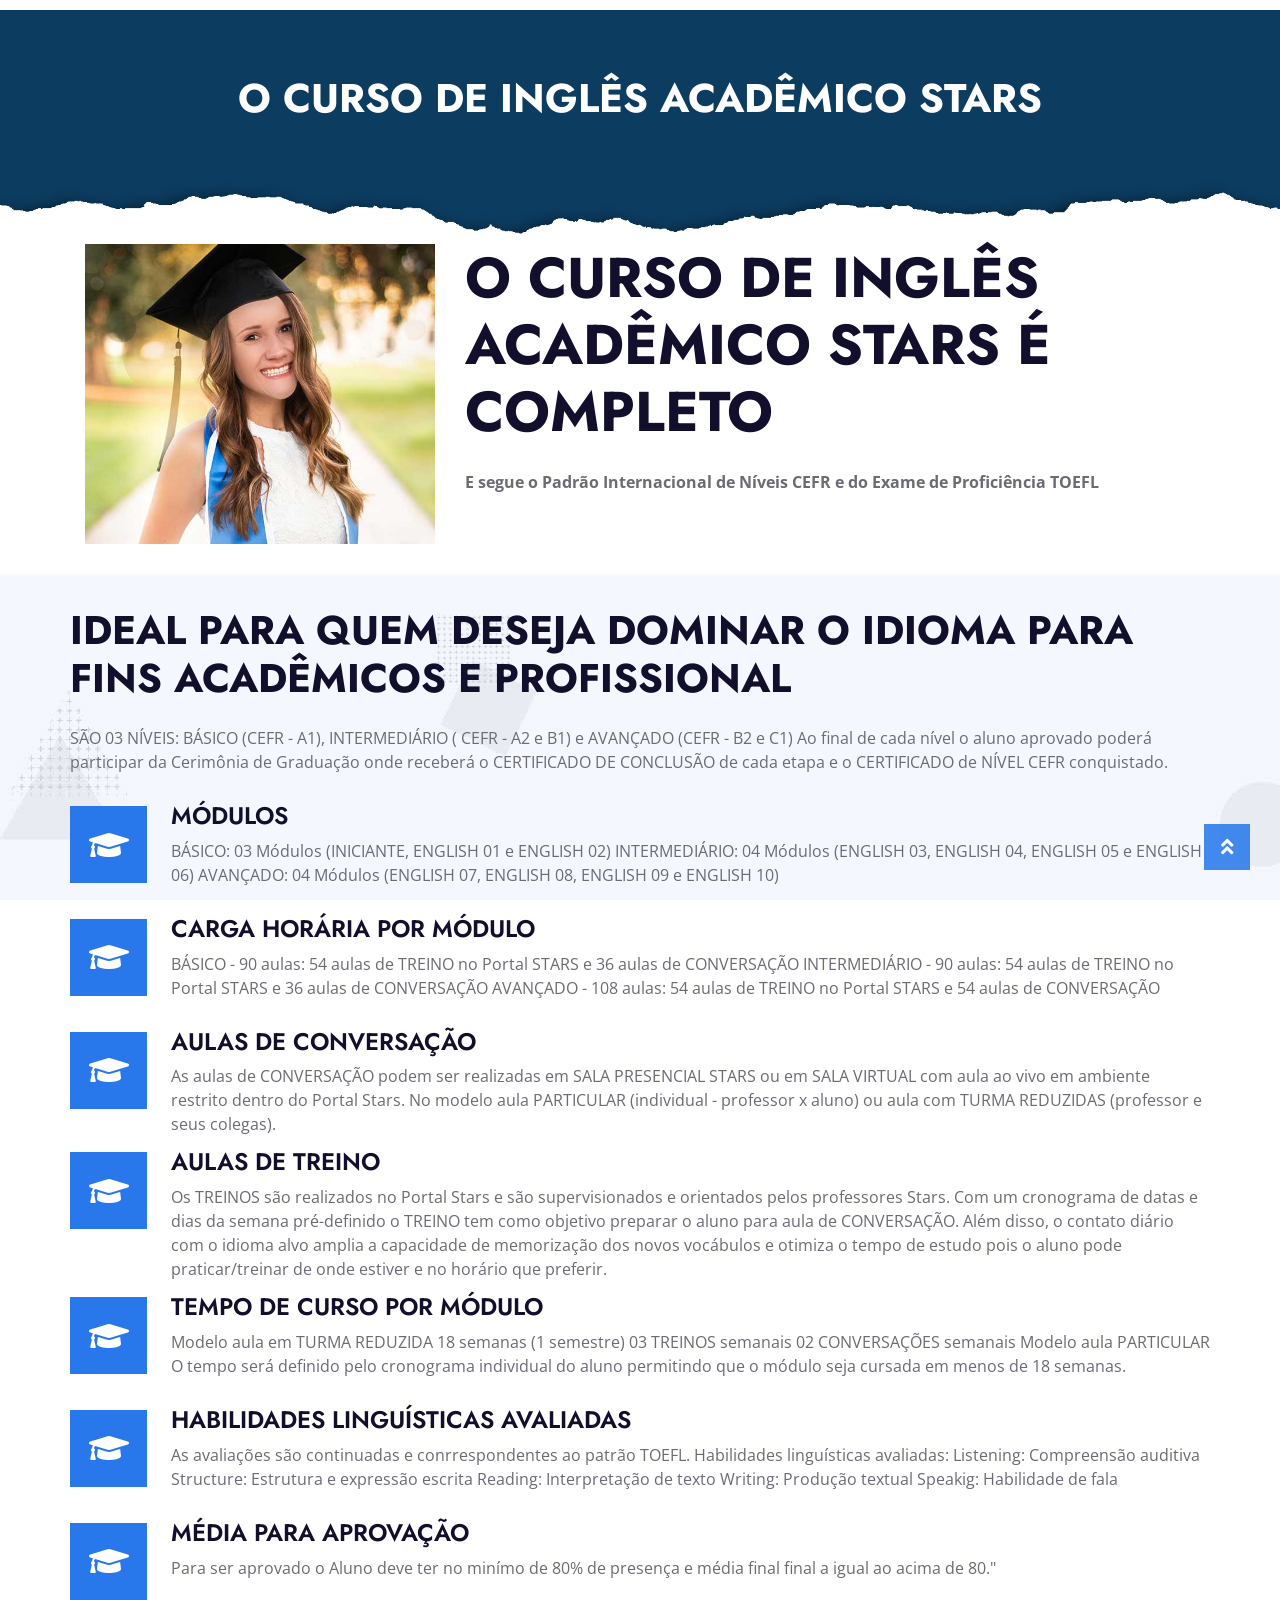
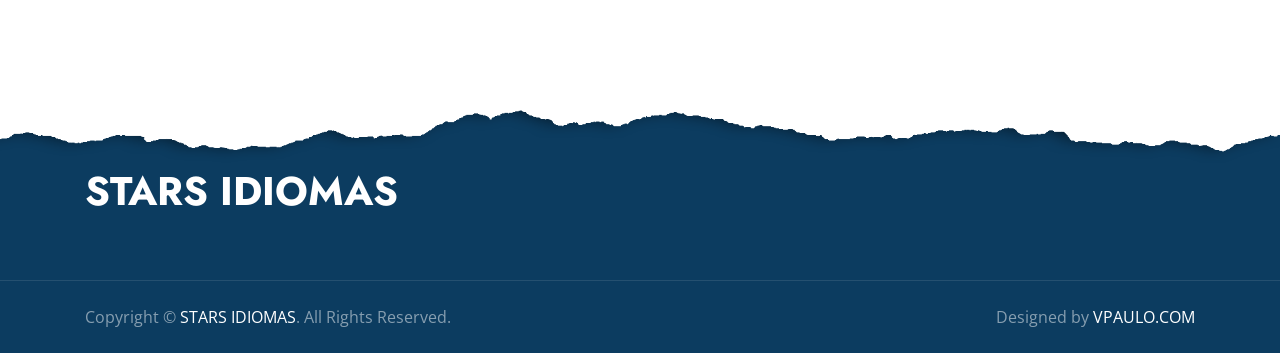
==== public/index.html @ a55a9609 "alteracao psta" ====
<!DOCTYPE html>
<html lang="en">

<head>
    <meta charset="utf-8">
    <title>STARS IDIOMAS</title>
    <meta content="width=device-width, initial-scale=1.0" name="viewport">
    <meta content="Free HTML Templates" name="keywords">
    <meta content="Free HTML Templates" name="description">

    <!-- Favicon -->
    <link href="img/favicon.ico" rel="icon">

    <!-- Google Web Fonts -->
    <link rel="preconnect" href="https://fonts.gstatic.com">
    <link href="https://fonts.googleapis.com/css2?family=Jost:wght@500;600;700&family=Open+Sans:wght@400;600&display=swap" rel="stylesheet"> 

    <!-- Font Awesome -->
    <link href="https://cdnjs.cloudflare.com/ajax/libs/font-awesome/5.10.0/css/all.min.css" rel="stylesheet">

    <!-- Libraries Stylesheet -->
    <link href="lib/owlcarousel/assets/owl.carousel.min.css" rel="stylesheet">

    <!-- Customized Bootstrap Stylesheet -->
    <link href="css/style.css" rel="stylesheet">
</head>

<body>
    <!-- Topbar Start -->
    <!-- <div class="container-fluid bg-dark">
        <div class="row py-2 px-lg-5">
            <div class="col-lg-6 text-center text-lg-left mb-2 mb-lg-0">
                <div class="d-inline-flex align-items-center text-white">
                    <small><i class="fa fa-phone-alt mr-2"></i>+012 345 6789</small>
                    <small class="px-3">|</small>
                    <small><i class="fa fa-envelope mr-2"></i>info@example.com</small>
                </div>
            </div>
            <div class="col-lg-6 text-center text-lg-right">
                <div class="d-inline-flex align-items-center">
                    <a class="text-white px-2" href="">
                        <i class="fab fa-facebook-f"></i>
                    </a>
                    <a class="text-white px-2" href="">
                        <i class="fab fa-twitter"></i>
                    </a>
                    <a class="text-white px-2" href="">
                        <i class="fab fa-linkedin-in"></i>
                    </a>
                    <a class="text-white px-2" href="">
                        <i class="fab fa-instagram"></i>
                    </a>
                    <a class="text-white pl-2" href="">
                        <i class="fab fa-youtube"></i>
                    </a>
                </div>
            </div>
        </div>
    </div> -->
    <!-- Topbar End -->


    <!-- Navbar Start -->
    <div class="container-fluid p-0">
        <nav class="navbar navbar-expand-lg bg-white navbar-light py-3 py-lg-0 px-lg-5">
            <a href="index.html" class="navbar-brand ml-lg-3">
                <!-- <h1 class="m-0 text-uppercase text-primary"><i class="fa fa-book-reader mr-3"></i>O CURSO DE INGLÊS ACADÊMICO STARS</h1> -->
            </a>
            <button type="button" class="navbar-toggler" data-toggle="collapse" data-target="#navbarCollapse">
                <span class="navbar-toggler-icon"></span>
            </button>
            <div class="collapse navbar-collapse justify-content-between px-lg-3" id="navbarCollapse">
                <div class="navbar-nav mx-auto py-0">
                    <!-- <a href="index.html" class="nav-item nav-link active">Home</a> -->
                    <!-- <a href="about.html" class="nav-item nav-link">About</a>
                    <a href="course.html" class="nav-item nav-link">Courses</a>
                    <div class="nav-item dropdown">
                        <a href="#" class="nav-link dropdown-toggle" data-toggle="dropdown">Pages</a>
                        <div class="dropdown-menu m-0">
                            <a href="detail.html" class="dropdown-item">Course Detail</a>
                            <a href="feature.html" class="dropdown-item">Our Features</a>
                            <a href="team.html" class="dropdown-item">Instructors</a>
                            <a href="testimonial.html" class="dropdown-item">Testimonial</a>
                        </div>
                    </div>
                    <a href="contact.html" class="nav-item nav-link">Contact</a>
                </div>
                <a href="" class="btn btn-primary py-2 px-4 d-none d-lg-block">Join Us</a>
            </div> -->
        </nav>
    </div>
    <!-- Navbar End -->


    <!-- Header Start -->
    <div class="jumbotron jumbotron-fluid position-relative overlay-bottom" style="margin-bottom: 10px;">
        <div class="container text-center my-9 py-9">
            <!-- <h1 class="text-white mt-4 mb-4">Learn From Home</h1> -->
            <h1 class="text-white display-5 mb-5">O CURSO DE INGLÊS ACADÊMICO STARS</h1>
            <div class="mx-auto mb-5" style="width: 100%; max-width: 600px;">
                <!-- <div class="input-group">
                    <div class="input-group-prepend">
                        <button class="btn btn-outline-light bg-white text-body px-4 dropdown-toggle" type="button" data-toggle="dropdown"
                            aria-haspopup="true" aria-expanded="false">Courses</button>
                        <div class="dropdown-menu">
                            <a class="dropdown-item" href="#">Courses 1</a>
                            <a class="dropdown-item" href="#">Courses 2</a>
                            <a class="dropdown-item" href="#">Courses 3</a>
                        </div>
                    </div>
                    <input type="text" class="form-control border-light" style="padding: 30px 25px;" placeholder="Keyword">
                    <div class="input-group-append">
                        <button class="btn btn-secondary px-4 px-lg-5">Search</button>
                    </div>
                </div> -->
            </div>
        </div>
    </div>
    <!-- Header End -->


    <!-- About Start -->
    <div class="container-fluid py-0">
        <div class="container py-0">
            <div class="row">
                <div class="col-lg-4 mb-4 mb-lg-0" style="min-height: 300px;">
                    <div class="position-relative h-100">
                        <img class="position-absolute w-100 h-100" src="img/about.jpg" style="object-fit: cover;">
                    </div>
                </div>
                <div class="col-lg-7">
                    <div class="section-title position-relative mb-4">
                        <!-- <h6 class="d-inline-block position-relative text-secondary text-uppercase pb-2">About Us</h6> -->
                        <h2 class="display-4">O CURSO DE INGLÊS ACADÊMICO STARS É COMPLETO</h2>
                    </div>
                    <p><b>E segue o Padrão Internacional de Níveis CEFR e do Exame de Proficiência TOEFL</b></p>
                    <div class="row pt-3 mx-0">
                        <!-- <div class="col-3 px-0">
                            <div class="bg-success text-center p-4">
                                <h1 class="text-white" data-toggle="counter-up">123</h1>
                                <h6 class="text-uppercase text-white">Available<span class="d-block">Subjects</span></h6>
                            </div>
                        </div>
                        <div class="col-3 px-0">
                            <div class="bg-primary text-center p-4">
                                <h1 class="text-white" data-toggle="counter-up">1234</h1>
                                <h6 class="text-uppercase text-white">Online<span class="d-block">Courses</span></h6>
                            </div>
                        </div>
                        <div class="col-3 px-0">
                            <div class="bg-secondary text-center p-4">
                                <h1 class="text-white" data-toggle="counter-up">123</h1>
                                <h6 class="text-uppercase text-white">Skilled<span class="d-block">Instructors</span></h6>
                            </div>
                        </div>
                        <div class="col-3 px-0">
                            <div class="bg-warning text-center p-4">
                                <h1 class="text-white" data-toggle="counter-up">1234</h1>
                                <h6 class="text-uppercase text-white">Happy<span class="d-block">Students</span></h6>
                            </div>
                        </div> -->
                    </div>
                </div>
            </div>
        </div>
    </div>
    <!-- About End -->


    <!-- Feature Start -->
    <div class="container-fluid bg-image" style="margin: 30px 0;">
        <div class="container">
            <div class="row">
                <div class="col-lg-15 my-3 pt-3 pb-lg-5">
                    <div class="section-title position-relative mb-4">
                        <!-- <h6 class="d-inline-block position-relative text-secondary text-uppercase pb-2">Why Choose Us?</h6> -->
                        <h1 class="display-5">IDEAL PARA QUEM DESEJA DOMINAR O IDIOMA PARA FINS ACADÊMICOS E PROFISSIONAL </h1>
                    </div>
                    <p class="mb-4 pb-2">SÃO 03 NÍVEIS: BÁSICO (CEFR - A1), INTERMEDIÁRIO ( CEFR - A2 e B1) e AVANÇADO (CEFR - B2 e C1)
                        Ao final de cada nível o aluno aprovado poderá participar da Cerimônia de Graduação onde receberá o CERTIFICADO DE CONCLUSÃO de cada etapa e o CERTIFICADO de NÍVEL  CEFR conquistado.</p>
                    <div class="d-flex mb-3">
                        <div class="btn-icon bg-primary mr-4">
                            <i class="fa fa-2x fa-graduation-cap text-white"></i>
                        </div>
                        <div class="mt-n1">
                            <h4>MÓDULOS</h4>
                            <p>BÁSICO: 03 Módulos (INICIANTE, ENGLISH 01 e ENGLISH 02)
                            INTERMEDIÁRIO: 04 Módulos (ENGLISH 03, ENGLISH 04, ENGLISH 05 e ENGLISH 06)
                            AVANÇADO: 04 Módulos (ENGLISH 07, ENGLISH 08, ENGLISH 09 e ENGLISH 10)</p>
                                
                        </div>
                    </div>
                    <div class="d-flex mb-3">
                        <div class="btn-icon bg-primary mr-4">
                            <i class="fa fa-2x fa-graduation-cap text-white"></i>
                        </div>
                        <div class="mt-n1">
                            <h4>CARGA HORÁRIA POR MÓDULO</h4>
                            <p>BÁSICO - 90 aulas: 54  aulas de TREINO no Portal  STARS e 36 aulas de CONVERSAÇÃO
                                INTERMEDIÁRIO - 90 aulas: 54  aulas de TREINO no Portal  STARS e 36 aulas de CONVERSAÇÃO
                                AVANÇADO - 108 aulas:  54  aulas de TREINO no Portal  STARS e 54 aulas de CONVERSAÇÃO
                                 </p>
                        </div>
                    </div>
                    <div class="d-flex mb-3">
                        <div class="btn-icon bg-primary mr-4">
                            <i class="fa fa-2x fa-graduation-cap text-white"></i>
                        </div>
                        <div class="mt-n1">
                            <h4>AULAS DE CONVERSAÇÃO</h4>
                            <p class="m-0">
                                As aulas de CONVERSAÇÃO podem ser realizadas em SALA PRESENCIAL STARS  ou em SALA VIRTUAL com aula ao vivo em ambiente restrito dentro do Portal Stars.  
                                No modelo aula PARTICULAR (individual - professor x aluno) ou aula com TURMA REDUZIDAS (professor e seus colegas).
                            </p>
                        </div>
                    </div>
                    
                    <!-- outra div -->
                    <div class="d-flex mb-3">
                        <div class="btn-icon bg-primary mr-4">
                            <i class="fa fa-2x fa-graduation-cap text-white"></i>
                        </div>
                        <div class="mt-n1">
                            <h4>AULAS DE TREINO</h4>
                            <p class="m-0">Os TREINOS são realizados no Portal Stars e são supervisionados e orientados pelos professores Stars.
                                Com um cronograma de datas e dias da semana pré-definido o TREINO tem como objetivo preparar o aluno para aula de CONVERSAÇÃO. 
                                Além disso, o contato diário com o idioma alvo amplia a capacidade de memorização dos novos vocábulos e otimiza o tempo de estudo pois 
                                o aluno pode praticar/treinar de onde estiver e no horário que preferir.
                                </p>
                        </div>
                    </div>
                    
                    <div class="d-flex mb-3">
                        <div class="btn-icon bg-primary mr-4">
                            <i class="fa fa-2x fa-graduation-cap text-white"></i>
                        </div>
                        <div class="mt-n1">
                            <h4>TEMPO DE CURSO POR MÓDULO</h4>
                            <p>
                                Modelo aula em TURMA REDUZIDA
                                18 semanas (1 semestre)
                                03 TREINOS semanais
                                02  CONVERSAÇÕES semanais
                          
                                Modelo aula PARTICULAR  
                                O tempo será definido pelo cronograma individual do aluno permitindo que o módulo seja cursada em menos de 18 semanas.
                      
                            </p>
                                
                        </div>
                    </div>
                    <div class="d-flex mb-3">
                        <div class="btn-icon bg-primary mr-4">
                            <i class="fa fa-2x fa-graduation-cap text-white"></i>
                        </div>
                        <div class="mt-n1">
                            <h4>HABILIDADES LINGUÍSTICAS AVALIADAS</h4>
                            <p>
                                As avaliações são continuadas e conrrespondentes ao patrão TOEFL.
                                Habilidades linguísticas avaliadas:
                                Listening: Compreensão auditiva
                                Structure: Estrutura e expressão escrita
                                Reading: Interpretação de texto
                                Writing:  Produção textual
                                Speakig: Habilidade de fala
                            </p>
                        </div>
                    </div>

                    <div class="d-flex mb-3">
                        <div class="btn-icon bg-primary mr-4">
                            <i class="fa fa-2x fa-graduation-cap text-white"></i>
                        </div>
                        <div class="mt-n1">
                            <h4>MÉDIA PARA APROVAÇÃO</h4>
                            <p>
                                Para ser aprovado o Aluno deve ter no minímo de 80% de presença e média final final a igual ao acima de 80."
                             
                            </p>
                        </div>
                    </div>
                    
                    <!-- outra div fim  -->

                </div>
                <!-- <div class="col-lg-5" style="min-height: 50px;">
                    <div class="position-relative h-100">
                         <img class="position-absolute w-100 h-100" src="img/feature.jpg" style="object-fit: cover;"> 
                    </div>
                </div> -->
            </div>
        </div>
    </div>
    <!-- Feature Start -->


    <!-- Courses Start -->
    <!-- <div class="container-fluid px-0 py-5">
        <div class="row mx-0 justify-content-center pt-5">
            <div class="col-lg-6">
                <div class="section-title text-center position-relative mb-4">
                    <h6 class="d-inline-block position-relative text-secondary text-uppercase pb-2">Our Courses</h6>
                    <h1 class="display-4">Checkout New Releases Of Our Courses</h1>
                </div>
            </div>
        </div>
        <div class="owl-carousel courses-carousel">
            <div class="courses-item position-relative">
                <img class="img-fluid" src="img/courses-1.jpg" alt="">
                <div class="courses-text">
                    <h4 class="text-center text-white px-3">Web design & development courses for beginners</h4>
                    <div class="border-top w-100 mt-3">
                        <div class="d-flex justify-content-between p-4">
                            <span class="text-white"><i class="fa fa-user mr-2"></i>Jhon Doe</span>
                            <span class="text-white"><i class="fa fa-star mr-2"></i>4.5 <small>(250)</small></span>
                        </div>
                    </div>
                    <div class="w-100 bg-white text-center p-4" >
                        <a class="btn btn-primary" href="detail.html">Course Detail</a>
                    </div>
                </div>
            </div>
            <div class="courses-item position-relative">
                <img class="img-fluid" src="img/courses-2.jpg" alt="">
                <div class="courses-text">
                    <h4 class="text-center text-white px-3">Web design & development courses for beginners</h4>
                    <div class="border-top w-100 mt-3">
                        <div class="d-flex justify-content-between p-4">
                            <span class="text-white"><i class="fa fa-user mr-2"></i>Jhon Doe</span>
                            <span class="text-white"><i class="fa fa-star mr-2"></i>4.5 <small>(250)</small></span>
                        </div>
                    </div>
                    <div class="w-100 bg-white text-center p-4" >
                        <a class="btn btn-primary" href="detail.html">Course Detail</a>
                    </div>
                </div>
            </div>
            <div class="courses-item position-relative">
                <img class="img-fluid" src="img/courses-3.jpg" alt="">
                <div class="courses-text">
                    <h4 class="text-center text-white px-3">Web design & development courses for beginners</h4>
                    <div class="border-top w-100 mt-3">
                        <div class="d-flex justify-content-between p-4">
                            <span class="text-white"><i class="fa fa-user mr-2"></i>Jhon Doe</span>
                            <span class="text-white"><i class="fa fa-star mr-2"></i>4.5 <small>(250)</small></span>
                        </div>
                    </div>
                    <div class="w-100 bg-white text-center p-4" >
                        <a class="btn btn-primary" href="detail.html">Course Detail</a>
                    </div>
                </div>
            </div>
            <div class="courses-item position-relative">
                <img class="img-fluid" src="img/courses-4.jpg" alt="">
                <div class="courses-text">
                    <h4 class="text-center text-white px-3">Web design & development courses for beginners</h4>
                    <div class="border-top w-100 mt-3">
                        <div class="d-flex justify-content-between p-4">
                            <span class="text-white"><i class="fa fa-user mr-2"></i>Jhon Doe</span>
                            <span class="text-white"><i class="fa fa-star mr-2"></i>4.5 <small>(250)</small></span>
                        </div>
                    </div>
                    <div class="w-100 bg-white text-center p-4" >
                        <a class="btn btn-primary" href="detail.html">Course Detail</a>
                    </div>
                </div>
            </div>
            <div class="courses-item position-relative">
                <img class="img-fluid" src="img/courses-5.jpg" alt="">
                <div class="courses-text">
                    <h4 class="text-center text-white px-3">Web design & development courses for beginners</h4>
                    <div class="border-top w-100 mt-3">
                        <div class="d-flex justify-content-between p-4">
                            <span class="text-white"><i class="fa fa-user mr-2"></i>Jhon Doe</span>
                            <span class="text-white"><i class="fa fa-star mr-2"></i>4.5 <small>(250)</small></span>
                        </div>
                    </div>
                    <div class="w-100 bg-white text-center p-4" >
                        <a class="btn btn-primary" href="detail.html">Course Detail</a>
                    </div>
                </div>
            </div>
            <div class="courses-item position-relative">
                <img class="img-fluid" src="img/courses-6.jpg" alt="">
                <div class="courses-text">
                    <h4 class="text-center text-white px-3">Web design & development courses for beginners</h4>
                    <div class="border-top w-100 mt-3">
                        <div class="d-flex justify-content-between p-4">
                            <span class="text-white"><i class="fa fa-user mr-2"></i>Jhon Doe</span>
                            <span class="text-white"><i class="fa fa-star mr-2"></i>4.5 <small>(250)</small></span>
                        </div>
                    </div>
                    <div class="w-100 bg-white text-center p-4" >
                        <a class="btn btn-primary" href="detail.html">Course Detail</a>
                    </div>
                </div>
            </div>
        </div>
        <div class="row justify-content-center bg-image mx-0 mb-5">
            <div class="col-lg-6 py-5">
                <div class="bg-white p-5 my-5">
                    <h1 class="text-center mb-4">30% Off For New Students</h1>
                    <form>
                        <div class="form-row">
                            <div class="col-sm-6">
                                <div class="form-group">
                                    <input type="text" class="form-control bg-light border-0" placeholder="Your Name" style="padding: 30px 20px;">
                                </div>
                            </div>
                            <div class="col-sm-6">
                                <div class="form-group">
                                    <input type="email" class="form-control bg-light border-0" placeholder="Your Email" style="padding: 30px 20px;">
                                </div>
                            </div>
                        </div>
                        <div class="form-row">
                            <div class="col-sm-6">
                                <div class="form-group">
                                    <select class="custom-select bg-light border-0 px-3" style="height: 60px;">
                                        <option selected>Select A courses</option>
                                        <option value="1">courses 1</option>
                                        <option value="2">courses 1</option>
                                        <option value="3">courses 1</option>
                                    </select>
                                </div>
                            </div>
                            <div class="col-sm-6">
                                <button class="btn btn-primary btn-block" type="submit" style="height: 60px;">Sign Up Now</button>
                            </div>
                        </div>
                    </form>
                </div>
            </div>
        </div>
    </div> -->
    <!-- Courses End -->


    <!-- Team Start -->
    <!-- <div class="container-fluid py-5">
        <div class="container py-5">
            <div class="section-title text-center position-relative mb-5">
                <h6 class="d-inline-block position-relative text-secondary text-uppercase pb-2">Instructors</h6>
                <h1 class="display-4">Meet Our Instructors</h1>
            </div>
            <div class="owl-carousel team-carousel position-relative" style="padding: 0 30px;">
                <div class="team-item">
                    <img class="img-fluid w-100" src="img/team-1.jpg" alt="">
                    <div class="bg-light text-center p-4">
                        <h5 class="mb-3">Instructor Name</h5>
                        <p class="mb-2">Web Design & Development</p>
                        <div class="d-flex justify-content-center">
                            <a class="mx-1 p-1" href="#"><i class="fab fa-twitter"></i></a>
                            <a class="mx-1 p-1" href="#"><i class="fab fa-facebook-f"></i></a>
                            <a class="mx-1 p-1" href="#"><i class="fab fa-linkedin-in"></i></a>
                            <a class="mx-1 p-1" href="#"><i class="fab fa-instagram"></i></a>
                            <a class="mx-1 p-1" href="#"><i class="fab fa-youtube"></i></a>
                        </div>
                    </div>
                </div>
                <div class="team-item">
                    <img class="img-fluid w-100" src="img/team-2.jpg" alt="">
                    <div class="bg-light text-center p-4">
                        <h5 class="mb-3">Instructor Name</h5>
                        <p class="mb-2">Web Design & Development</p>
                        <div class="d-flex justify-content-center">
                            <a class="mx-1 p-1" href="#"><i class="fab fa-twitter"></i></a>
                            <a class="mx-1 p-1" href="#"><i class="fab fa-facebook-f"></i></a>
                            <a class="mx-1 p-1" href="#"><i class="fab fa-linkedin-in"></i></a>
                            <a class="mx-1 p-1" href="#"><i class="fab fa-instagram"></i></a>
                            <a class="mx-1 p-1" href="#"><i class="fab fa-youtube"></i></a>
                        </div>
                    </div>
                </div>
                <div class="team-item">
                    <img class="img-fluid w-100" src="img/team-3.jpg" alt="">
                    <div class="bg-light text-center p-4">
                        <h5 class="mb-3">Instructor Name</h5>
                        <p class="mb-2">Web Design & Development</p>
                        <div class="d-flex justify-content-center">
                            <a class="mx-1 p-1" href="#"><i class="fab fa-twitter"></i></a>
                            <a class="mx-1 p-1" href="#"><i class="fab fa-facebook-f"></i></a>
                            <a class="mx-1 p-1" href="#"><i class="fab fa-linkedin-in"></i></a>
                            <a class="mx-1 p-1" href="#"><i class="fab fa-instagram"></i></a>
                            <a class="mx-1 p-1" href="#"><i class="fab fa-youtube"></i></a>
                        </div>
                    </div>
                </div>
                <div class="team-item">
                    <img class="img-fluid w-100" src="img/team-4.jpg" alt="">
                    <div class="bg-light text-center p-4">
                        <h5 class="mb-3">Instructor Name</h5>
                        <p class="mb-2">Web Design & Development</p>
                        <div class="d-flex justify-content-center">
                            <a class="mx-1 p-1" href="#"><i class="fab fa-twitter"></i></a>
                            <a class="mx-1 p-1" href="#"><i class="fab fa-facebook-f"></i></a>
                            <a class="mx-1 p-1" href="#"><i class="fab fa-linkedin-in"></i></a>
                            <a class="mx-1 p-1" href="#"><i class="fab fa-instagram"></i></a>
                            <a class="mx-1 p-1" href="#"><i class="fab fa-youtube"></i></a>
                        </div>
                    </div>
                </div>
            </div>
        </div>
    </div> -->
    <!-- Team End -->


    <!-- Testimonial Start -->
    <!-- <div class="container-fluid bg-image py-5" style="margin: 90px 0;">
        <div class="container py-5">
            <div class="row align-items-center">
                <div class="col-lg-5 mb-5 mb-lg-0">
                    <div class="section-title position-relative mb-4">
                        <h6 class="d-inline-block position-relative text-secondary text-uppercase pb-2">Testimonial</h6>
                        <h1 class="display-4">What Say Our Students</h1>
                    </div>
                    <p class="m-0">Dolor est dolores et nonumy sit labore dolores est sed rebum amet, justo duo ipsum sanctus dolore magna rebum sit et. Diam lorem ea sea at. Nonumy et at at sed justo est nonumy tempor. Vero sea ea eirmod, elitr ea amet diam ipsum at amet. Erat sed stet eos ipsum diam</p>
                </div>
                <div class="col-lg-7">
                    <div class="owl-carousel testimonial-carousel">
                        <div class="bg-white p-5">
                            <i class="fa fa-3x fa-quote-left text-primary mb-4"></i>
                            <p>Sed et elitr ipsum labore dolor diam, ipsum duo vero sed sit est est ipsum eos clita est ipsum. Est nonumy tempor at kasd. Sed at dolor duo ut dolor, et justo erat dolor magna sed stet amet elitr duo lorem</p>
                            <div class="d-flex flex-shrink-0 align-items-center mt-4">
                                <img class="img-fluid mr-4" src="img/testimonial-2.jpg" alt="">
                                <div>
                                    <h5>Student Name</h5>
                                    <span>Web Design</span>
                                </div>
                            </div>
                        </div>
                        <div class="bg-white p-5">
                            <i class="fa fa-3x fa-quote-left text-primary mb-4"></i>
                            <p>Sed et elitr ipsum labore dolor diam, ipsum duo vero sed sit est est ipsum eos clita est ipsum. Est nonumy tempor at kasd. Sed at dolor duo ut dolor, et justo erat dolor magna sed stet amet elitr duo lorem</p>
                            <div class="d-flex flex-shrink-0 align-items-center mt-4">
                                <img class="img-fluid mr-4" src="img/testimonial-1.jpg" alt="">
                                <div>
                                    <h5>Student Name</h5>
                                    <span>Web Design</span>
                                </div>
                            </div>
                        </div>
                    </div>
                </div>
            </div>
        </div>
    </div> -->
    <!-- Testimonial Start -->


    <!-- Contact Start -->
    <!-- <div class="container-fluid py-5">
        <div class="container py-5">
            <div class="row align-items-center">
                <div class="col-lg-5 mb-5 mb-lg-0">
                    <div class="bg-light d-flex flex-column justify-content-center px-5" style="height: 450px;">
                        <div class="d-flex align-items-center mb-5">
                            <div class="btn-icon bg-primary mr-4">
                                <i class="fa fa-2x fa-map-marker-alt text-white"></i>
                            </div>
                            <div class="mt-n1">
                                <h4>Our Location</h4>
                                <p class="m-0">123 Street, New York, USA</p>
                            </div>
                        </div>
                        <div class="d-flex align-items-center mb-5">
                            <div class="btn-icon bg-secondary mr-4">
                                <i class="fa fa-2x fa-phone-alt text-white"></i>
                            </div>
                            <div class="mt-n1">
                                <h4>Call Us</h4>
                                <p class="m-0">+012 345 6789</p>
                            </div>
                        </div>
                        <div class="d-flex align-items-center">
                            <div class="btn-icon bg-warning mr-4">
                                <i class="fa fa-2x fa-envelope text-white"></i>
                            </div>
                            <div class="mt-n1">
                                <h4>Email Us</h4>
                                <p class="m-0">info@example.com</p>
                            </div>
                        </div>
                    </div>
                </div>
                <div class="col-lg-7">
                    <div class="section-title position-relative mb-4">
                        <h6 class="d-inline-block position-relative text-secondary text-uppercase pb-2">Need Help?</h6>
                        <h1 class="display-4">Send Us A Message</h1>
                    </div>
                    <div class="contact-form">
                        <form>
                            <div class="row">
                                <div class="col-6 form-group">
                                    <input type="text" class="form-control border-top-0 border-right-0 border-left-0 p-0" placeholder="Your Name" required="required">
                                </div>
                                <div class="col-6 form-group">
                                    <input type="email" class="form-control border-top-0 border-right-0 border-left-0 p-0" placeholder="Your Email" required="required">
                                </div>
                            </div>
                            <div class="form-group">
                                <input type="text" class="form-control border-top-0 border-right-0 border-left-0 p-0" placeholder="Subject" required="required">
                            </div>
                            <div class="form-group">
                                <textarea class="form-control border-top-0 border-right-0 border-left-0 p-0" rows="5" placeholder="Message" required="required"></textarea>
                            </div>
                            <div>
                                <button class="btn btn-primary py-3 px-5" type="submit">Send Message</button>
                            </div>
                        </form>
                    </div>
                </div>
            </div>
        </div>
    </div> -->
    <!-- Contact End -->


    <!-- Footer Start -->
    <div class="container-fluid position-relative overlay-top bg-dark text-white-10 py-5" style="margin-top: 10px;">
        <div class="container mt-1 pt-1">
            <div class="row">
                <div class="col-md-6 mb-1">
                    <a href="index.html" class="navbar-brand">
                         <h1 class="mt-n1 text-uppercase text-white"> <!--<i class="fa fa-book-reader mr-3">  --> </i>STARS IDIOMAS</h1>
                    </a>
                    <!-- <p class="m-0">Accusam nonumy clita sed rebum kasd eirmod elitr. Ipsum ea lorem at et diam est, tempor rebum ipsum sit ea tempor stet et consetetur dolores. Justo stet diam ipsum lorem vero clita diam</p> -->
                </div>
                <!-- <div class="col-md-6 mb-5">
                    <h3 class="text-white mb-4">Newsletter</h3>
                    <div class="w-100">
                        <div class="input-group">
                            <input type="text" class="form-control border-light" style="padding: 30px;" placeholder="Your Email Address">
                            <div class="input-group-append">
                                <button class="btn btn-primary px-4">Sign Up</button>
                            </div>
                        </div>
                    </div>
                </div> -->
            </div>
            <!-- <div class="row">
                <div class="col-md-4 mb-5">
                    <h3 class="text-white mb-4">Get In Touch</h3>
                    <p><i class="fa fa-map-marker-alt mr-2"></i>123 Street, New York, USA</p>
                    <p><i class="fa fa-phone-alt mr-2"></i>+012 345 67890</p>
                    <p><i class="fa fa-envelope mr-2"></i>info@example.com</p>
                    <div class="d-flex justify-content-start mt-4">
                        <a class="text-white mr-4" href="#"><i class="fab fa-2x fa-twitter"></i></a>
                        <a class="text-white mr-4" href="#"><i class="fab fa-2x fa-facebook-f"></i></a>
                        <a class="text-white mr-4" href="#"><i class="fab fa-2x fa-linkedin-in"></i></a>
                        <a class="text-white" href="#"><i class="fab fa-2x fa-instagram"></i></a>
                    </div>
                </div>
                <div class="col-md-4 mb-5">
                    <h3 class="text-white mb-4">Our Courses</h3>
                    <div class="d-flex flex-column justify-content-start">
                        <a class="text-white-50 mb-2" href="#"><i class="fa fa-angle-right mr-2"></i>Web Design</a>
                        <a class="text-white-50 mb-2" href="#"><i class="fa fa-angle-right mr-2"></i>Apps Design</a>
                        <a class="text-white-50 mb-2" href="#"><i class="fa fa-angle-right mr-2"></i>Marketing</a>
                        <a class="text-white-50 mb-2" href="#"><i class="fa fa-angle-right mr-2"></i>Research</a>
                        <a class="text-white-50" href="#"><i class="fa fa-angle-right mr-2"></i>SEO</a>
                    </div>
                </div>
                <div class="col-md-4 mb-5">
                    <h3 class="text-white mb-4">Quick Links</h3>
                    <div class="d-flex flex-column justify-content-start">
                        <a class="text-white-50 mb-2" href="#"><i class="fa fa-angle-right mr-2"></i>Privacy Policy</a>
                        <a class="text-white-50 mb-2" href="#"><i class="fa fa-angle-right mr-2"></i>Terms & Condition</a>
                        <a class="text-white-50 mb-2" href="#"><i class="fa fa-angle-right mr-2"></i>Regular FAQs</a>
                        <a class="text-white-50 mb-2" href="#"><i class="fa fa-angle-right mr-2"></i>Help & Support</a>
                        <a class="text-white-50" href="#"><i class="fa fa-angle-right mr-2"></i>Contact</a>
                    </div>
                </div>
            </div> -->
        </div>
    </div>
    <div class="container-fluid bg-dark text-white-50 border-top py-4" style="border-color: rgba(256, 256, 256, .1) !important;">
        <div class="container">
            <div class="row">
                <div class="col-md-6 text-center text-md-left mb-1 mb-md-0">
                    <p class="m-0">Copyright &copy; <a class="text-white" href="#">STARS IDIOMAS</a>. All Rights Reserved.
                    </p>
                </div>
                <div class="col-md-6 text-center text-md-right">
                    <p class="m-0">Designed by <a class="text-white" href="#">VPAULO.COM</a>
                    </p>
                </div>
            </div>
        </div>
    </div>
    <!-- Footer End -->


    <!-- Back to Top -->
    <a href="#" class="btn btn-lg btn-primary rounded-0 btn-lg-square back-to-top"><i class="fa fa-angle-double-up"></i></a>


    <!-- JavaScript Libraries -->
    <script src="https://code.jquery.com/jquery-3.4.1.min.js"></script>
    <script src="https://stackpath.bootstrapcdn.com/bootstrap/4.4.1/js/bootstrap.bundle.min.js"></script>
    <script src="lib/easing/easing.min.js"></script>
    <script src="lib/waypoints/waypoints.min.js"></script>
    <script src="lib/counterup/counterup.min.js"></script>
    <script src="lib/owlcarousel/owl.carousel.min.js"></script>

    <!-- Template Javascript -->
    <script src="js/main.js"></script>
</body>

</html>
---- public/css/style.css ----
/******* Bootstrap Theming ********/
/*!
 * Bootstrap v4.5.3 (https://getbootstrap.com/)
 * Copyright 2011-2020 The Bootstrap Authors
 * Copyright 2011-2020 Twitter, Inc.
 * Licensed under MIT (https://github.com/twbs/bootstrap/blob/main/LICENSE)
 */
:root {
  --blue: #007bff;
  --indigo: #6610f2;
  --purple: #6f42c1;
  --pink: #e83e8c;
  --red: #dc3545;
  --orange: #fd7e14;
  --yellow: #ffc107;
  --green: #28a745;
  --teal: #20c997;
  --cyan: #17a2b8;
  --white: #fff;
  --gray: #6c757d;
  --gray-dark: #343a40;
  --primary: #2878EB;
  --secondary: #F14D5D;
  --success: #28a745;
  --info: #17a2b8;
  --warning: #ffc107;
  --danger: #dc3545;
  --light: #ECF4FF;
  --dark: #120F2D;
  --breakpoint-xs: 0;
  --breakpoint-sm: 576px;
  --breakpoint-md: 768px;
  --breakpoint-lg: 992px;
  --breakpoint-xl: 1200px;
  --font-family-sans-serif: -apple-system, BlinkMacSystemFont, "Segoe UI", Roboto, "Helvetica Neue", Arial, "Noto Sans", sans-serif, "Apple Color Emoji", "Segoe UI Emoji", "Segoe UI Symbol", "Noto Color Emoji";
  --font-family-monospace: SFMono-Regular, Menlo, Monaco, Consolas, "Liberation Mono", "Courier New", monospace;
}

*,
*::before,
*::after {
  box-sizing: border-box;
}

html {
  font-family: sans-serif;
  line-height: 1.15;
  -webkit-text-size-adjust: 100%;
  -webkit-tap-highlight-color: rgba(0, 0, 0, 0);
}

article, aside, figcaption, figure, footer, header, hgroup, main, nav, section {
  display: block;
}

body {
  margin: 0;
  font-family: "Open Sans", sans-serif;
  font-size: 1rem;
  font-weight: 400;
  line-height: 1.5;
  color: #6B6A75;
  text-align: left;
  background-color: #FFFFFF;
}

[tabindex="-1"]:focus:not(:focus-visible) {
  outline: 0 !important;
}

hr {
  box-sizing: content-box;
  height: 0;
  overflow: visible;
}

h1, h2, h3, h4, h5, h6 {
  margin-top: 0;
  margin-bottom: 0.5rem;
}

p {
  margin-top: 0;
  margin-bottom: 1rem;
}

abbr[title],
abbr[data-original-title] {
  text-decoration: underline;
  text-decoration: underline dotted;
  cursor: help;
  border-bottom: 0;
  text-decoration-skip-ink: none;
}

address {
  margin-bottom: 1rem;
  font-style: normal;
  line-height: inherit;
}

ol,
ul,
dl {
  margin-top: 0;
  margin-bottom: 1rem;
}

ol ol,
ul ul,
ol ul,
ul ol {
  margin-bottom: 0;
}

dt {
  font-weight: 700;
}

dd {
  margin-bottom: .5rem;
  margin-left: 0;
}

blockquote {
  margin: 0 0 1rem;
}

b,
strong {
  font-weight: bolder;
}

small {
  font-size: 80%;
}

sub,
sup {
  position: relative;
  font-size: 75%;
  line-height: 0;
  vertical-align: baseline;
}

sub {
  bottom: -.25em;
}

sup {
  top: -.5em;
}

a {
  color: #2878EB;
  text-decoration: none;
  background-color: transparent;
}

a:hover {
  color: #1154b6;
  text-decoration: underline;
}

a:not([href]):not([class]) {
  color: inherit;
  text-decoration: none;
}

a:not([href]):not([class]):hover {
  color: inherit;
  text-decoration: none;
}

pre,
code,
kbd,
samp {
  font-family: SFMono-Regular, Menlo, Monaco, Consolas, "Liberation Mono", "Courier New", monospace;
  font-size: 1em;
}

pre {
  margin-top: 0;
  margin-bottom: 1rem;
  overflow: auto;
  -ms-overflow-style: scrollbar;
}

figure {
  margin: 0 0 1rem;
}

img {
  vertical-align: middle;
  border-style: none;
}

svg {
  overflow: hidden;
  vertical-align: middle;
}

table {
  border-collapse: collapse;
}

caption {
  padding-top: 0.75rem;
  padding-bottom: 0.75rem;
  color: #6c757d;
  text-align: left;
  caption-side: bottom;
}

th {
  text-align: inherit;
  text-align: -webkit-match-parent;
}

label {
  display: inline-block;
  margin-bottom: 0.5rem;
}

button {
  border-radius: 0;
}

button:focus {
  outline: 1px dotted;
  outline: 5px auto -webkit-focus-ring-color;
}

input,
button,
select,
optgroup,
textarea {
  margin: 0;
  font-family: inherit;
  font-size: inherit;
  line-height: inherit;
}

button,
input {
  overflow: visible;
}

button,
select {
  text-transform: none;
}

[role="button"] {
  cursor: pointer;
}

select {
  word-wrap: normal;
}

button,
[type="button"],
[type="reset"],
[type="submit"] {
  -webkit-appearance: button;
}

button:not(:disabled),
[type="button"]:not(:disabled),
[type="reset"]:not(:disabled),
[type="submit"]:not(:disabled) {
  cursor: pointer;
}

button::-moz-focus-inner,
[type="button"]::-moz-focus-inner,
[type="reset"]::-moz-focus-inner,
[type="submit"]::-moz-focus-inner {
  padding: 0;
  border-style: none;
}

input[type="radio"],
input[type="checkbox"] {
  box-sizing: border-box;
  padding: 0;
}

textarea {
  overflow: auto;
  resize: vertical;
}

fieldset {
  min-width: 0;
  padding: 0;
  margin: 0;
  border: 0;
}

legend {
  display: block;
  width: 100%;
  max-width: 100%;
  padding: 0;
  margin-bottom: .5rem;
  font-size: 1.5rem;
  line-height: inherit;
  color: inherit;
  white-space: normal;
}

@media (max-width: 1200px) {
  legend {
    font-size: calc(1.275rem + 0.3vw) ;
  }
}

progress {
  vertical-align: baseline;
}

[type="number"]::-webkit-inner-spin-button,
[type="number"]::-webkit-outer-spin-button {
  height: auto;
}

[type="search"] {
  outline-offset: -2px;
  -webkit-appearance: none;
}

[type="search"]::-webkit-search-decoration {
  -webkit-appearance: none;
}

::-webkit-file-upload-button {
  font: inherit;
  -webkit-appearance: button;
}

output {
  display: inline-block;
}

summary {
  display: list-item;
  cursor: pointer;
}

template {
  display: none;
}

[hidden] {
  display: none !important;
}

h1, h2, h3, h4, h5, h6,
.h1, .h2, .h3, .h4, .h5, .h6 {
  margin-bottom: 0.5rem;
  font-family: "Jost", sans-serif;
  font-weight: 500;
  line-height: 1.2;
  color: #120F2D;
}

h1, .h1 {
  font-size: 2.5rem;
}

@media (max-width: 1200px) {
  h1, .h1 {
    font-size: calc(1.375rem + 1.5vw) ;
  }
}

h2, .h2 {
  font-size: 2rem;
}

@media (max-width: 1200px) {
  h2, .h2 {
    font-size: calc(1.325rem + 0.9vw) ;
  }
}

h3, .h3 {
  font-size: 1.75rem;
}

@media (max-width: 1200px) {
  h3, .h3 {
    font-size: calc(1.3rem + 0.6vw) ;
  }
}

h4, .h4 {
  font-size: 1.5rem;
}

@media (max-width: 1200px) {
  h4, .h4 {
    font-size: calc(1.275rem + 0.3vw) ;
  }
}

h5, .h5 {
  font-size: 1.25rem;
}

h6, .h6 {
  font-size: 1rem;
}

.lead {
  font-size: 1.25rem;
  font-weight: 300;
}

.display-1 {
  font-size: 6rem;
  font-weight: 300;
  line-height: 1.2;
}

@media (max-width: 1200px) {
  .display-1 {
    font-size: calc(1.725rem + 5.7vw) ;
  }
}

.display-2 {
  font-size: 5.5rem;
  font-weight: 300;
  line-height: 1.2;
}

@media (max-width: 1200px) {
  .display-2 {
    font-size: calc(1.675rem + 5.1vw) ;
  }
}

.display-3 {
  font-size: 4.5rem;
  font-weight: 300;
  line-height: 1.2;
}

@media (max-width: 1200px) {
  .display-3 {
    font-size: calc(1.575rem + 3.9vw) ;
  }
}

.display-4 {
  font-size: 3.5rem;
  font-weight: 300;
  line-height: 1.2;
}

@media (max-width: 1200px) {
  .display-4 {
    font-size: calc(1.475rem + 2.7vw) ;
  }
}

hr {
  margin-top: 1rem;
  margin-bottom: 1rem;
  border: 0;
  border-top: 1px solid rgba(0, 0, 0, 0.1);
}

small,
.small {
  font-size: 80%;
  font-weight: 400;
}

mark,
.mark {
  padding: 0.2em;
  background-color: #fcf8e3;
}

.list-unstyled {
  padding-left: 0;
  list-style: none;
}

.list-inline {
  padding-left: 0;
  list-style: none;
}

.list-inline-item {
  display: inline-block;
}

.list-inline-item:not(:last-child) {
  margin-right: 0.5rem;
}

.initialism {
  font-size: 90%;
  text-transform: uppercase;
}

.blockquote {
  margin-bottom: 1rem;
  font-size: 1.25rem;
}

.blockquote-footer {
  display: block;
  font-size: 80%;
  color: #6c757d;
}

.blockquote-footer::before {
  content: "\2014\00A0";
}

.img-fluid {
  max-width: 100%;
  height: auto;
}

.img-thumbnail {
  padding: 0.25rem;
  background-color: #FFFFFF;
  border: 1px solid #dee2e6;
  border-radius: false;
  max-width: 100%;
  height: auto;
}

.figure {
  display: inline-block;
}

.figure-img {
  margin-bottom: 0.5rem;
  line-height: 1;
}

.figure-caption {
  font-size: 90%;
  color: #6c757d;
}

code {
  font-size: 87.5%;
  color: #e83e8c;
  word-wrap: break-word;
}

a > code {
  color: inherit;
}

kbd {
  padding: 0.2rem 0.4rem;
  font-size: 87.5%;
  color: #fff;
  background-color: #212529;
  border-radius: 0.2rem;
}

kbd kbd {
  padding: 0;
  font-size: 100%;
  font-weight: 700;
}

pre {
  display: block;
  font-size: 87.5%;
  color: #212529;
}

pre code {
  font-size: inherit;
  color: inherit;
  word-break: normal;
}

.pre-scrollable {
  max-height: 340px;
  overflow-y: scroll;
}

.container,
.container-fluid,
.container-sm,
.container-md,
.container-lg,
.container-xl {
  width: 100%;
  padding-right: 15px;
  padding-left: 15px;
  margin-right: auto;
  margin-left: auto;
}

@media (min-width: 576px) {
  .container, .container-sm {
    max-width: 540px;
  }
}

@media (min-width: 768px) {
  .container, .container-sm, .container-md {
    max-width: 720px;
  }
}

@media (min-width: 992px) {
  .container, .container-sm, .container-md, .container-lg {
    max-width: 960px;
  }
}

@media (min-width: 1200px) {
  .container, .container-sm, .container-md, .container-lg, .container-xl {
    max-width: 1140px;
  }
}

.row {
  display: flex;
  flex-wrap: wrap;
  margin-right: -15px;
  margin-left: -15px;
}

.no-gutters {
  margin-right: 0;
  margin-left: 0;
}

.no-gutters > .col,
.no-gutters > [class*="col-"] {
  padding-right: 0;
  padding-left: 0;
}

.col-1, .col-2, .col-3, .col-4, .col-5, .col-6, .col-7, .col-8, .col-9, .col-10, .col-11, .col-12, .col,
.col-auto, .col-sm-1, .col-sm-2, .col-sm-3, .col-sm-4, .col-sm-5, .col-sm-6, .col-sm-7, .col-sm-8, .col-sm-9, .col-sm-10, .col-sm-11, .col-sm-12, .col-sm,
.col-sm-auto, .col-md-1, .col-md-2, .col-md-3, .col-md-4, .col-md-5, .col-md-6, .col-md-7, .col-md-8, .col-md-9, .col-md-10, .col-md-11, .col-md-12, .col-md,
.col-md-auto, .col-lg-1, .col-lg-2, .col-lg-3, .col-lg-4, .col-lg-5, .col-lg-6, .col-lg-7, .col-lg-8, .col-lg-9, .col-lg-10, .col-lg-11, .col-lg-12, .col-lg,
.col-lg-auto, .col-xl-1, .col-xl-2, .col-xl-3, .col-xl-4, .col-xl-5, .col-xl-6, .col-xl-7, .col-xl-8, .col-xl-9, .col-xl-10, .col-xl-11, .col-xl-12, .col-xl,
.col-xl-auto {
  position: relative;
  width: 100%;
  padding-right: 15px;
  padding-left: 15px;
}

.col {
  flex-basis: 0;
  flex-grow: 1;
  max-width: 100%;
}

.row-cols-1 > * {
  flex: 0 0 100%;
  max-width: 100%;
}

.row-cols-2 > * {
  flex: 0 0 50%;
  max-width: 50%;
}

.row-cols-3 > * {
  flex: 0 0 33.33333%;
  max-width: 33.33333%;
}

.row-cols-4 > * {
  flex: 0 0 25%;
  max-width: 25%;
}

.row-cols-5 > * {
  flex: 0 0 20%;
  max-width: 20%;
}

.row-cols-6 > * {
  flex: 0 0 16.66667%;
  max-width: 16.66667%;
}

.col-auto {
  flex: 0 0 auto;
  width: auto;
  max-width: 100%;
}

.col-1 {
  flex: 0 0 8.33333%;
  max-width: 8.33333%;
}

.col-2 {
  flex: 0 0 16.66667%;
  max-width: 16.66667%;
}

.col-3 {
  flex: 0 0 25%;
  max-width: 25%;
}

.col-4 {
  flex: 0 0 33.33333%;
  max-width: 33.33333%;
}

.col-5 {
  flex: 0 0 41.66667%;
  max-width: 41.66667%;
}

.col-6 {
  flex: 0 0 50%;
  max-width: 50%;
}

.col-7 {
  flex: 0 0 58.33333%;
  max-width: 58.33333%;
}

.col-8 {
  flex: 0 0 66.66667%;
  max-width: 66.66667%;
}

.col-9 {
  flex: 0 0 75%;
  max-width: 75%;
}

.col-10 {
  flex: 0 0 83.33333%;
  max-width: 83.33333%;
}

.col-11 {
  flex: 0 0 91.66667%;
  max-width: 91.66667%;
}

.col-12 {
  flex: 0 0 100%;
  max-width: 100%;
}

.order-first {
  order: -1;
}

.order-last {
  order: 13;
}

.order-0 {
  order: 0;
}

.order-1 {
  order: 1;
}

.order-2 {
  order: 2;
}

.order-3 {
  order: 3;
}

.order-4 {
  order: 4;
}

.order-5 {
  order: 5;
}

.order-6 {
  order: 6;
}

.order-7 {
  order: 7;
}

.order-8 {
  order: 8;
}

.order-9 {
  order: 9;
}

.order-10 {
  order: 10;
}

.order-11 {
  order: 11;
}

.order-12 {
  order: 12;
}

.offset-1 {
  margin-left: 8.33333%;
}

.offset-2 {
  margin-left: 16.66667%;
}

.offset-3 {
  margin-left: 25%;
}

.offset-4 {
  margin-left: 33.33333%;
}

.offset-5 {
  margin-left: 41.66667%;
}

.offset-6 {
  margin-left: 50%;
}

.offset-7 {
  margin-left: 58.33333%;
}

.offset-8 {
  margin-left: 66.66667%;
}

.offset-9 {
  margin-left: 75%;
}

.offset-10 {
  margin-left: 83.33333%;
}

.offset-11 {
  margin-left: 91.66667%;
}

@media (min-width: 576px) {
  .col-sm {
    flex-basis: 0;
    flex-grow: 1;
    max-width: 100%;
  }
  .row-cols-sm-1 > * {
    flex: 0 0 100%;
    max-width: 100%;
  }
  .row-cols-sm-2 > * {
    flex: 0 0 50%;
    max-width: 50%;
  }
  .row-cols-sm-3 > * {
    flex: 0 0 33.33333%;
    max-width: 33.33333%;
  }
  .row-cols-sm-4 > * {
    flex: 0 0 25%;
    max-width: 25%;
  }
  .row-cols-sm-5 > * {
    flex: 0 0 20%;
    max-width: 20%;
  }
  .row-cols-sm-6 > * {
    flex: 0 0 16.66667%;
    max-width: 16.66667%;
  }
  .col-sm-auto {
    flex: 0 0 auto;
    width: auto;
    max-width: 100%;
  }
  .col-sm-1 {
    flex: 0 0 8.33333%;
    max-width: 8.33333%;
  }
  .col-sm-2 {
    flex: 0 0 16.66667%;
    max-width: 16.66667%;
  }
  .col-sm-3 {
    flex: 0 0 25%;
    max-width: 25%;
  }
  .col-sm-4 {
    flex: 0 0 33.33333%;
    max-width: 33.33333%;
  }
  .col-sm-5 {
    flex: 0 0 41.66667%;
    max-width: 41.66667%;
  }
  .col-sm-6 {
    flex: 0 0 50%;
    max-width: 50%;
  }
  .col-sm-7 {
    flex: 0 0 58.33333%;
    max-width: 58.33333%;
  }
  .col-sm-8 {
    flex: 0 0 66.66667%;
    max-width: 66.66667%;
  }
  .col-sm-9 {
    flex: 0 0 75%;
    max-width: 75%;
  }
  .col-sm-10 {
    flex: 0 0 83.33333%;
    max-width: 83.33333%;
  }
  .col-sm-11 {
    flex: 0 0 91.66667%;
    max-width: 91.66667%;
  }
  .col-sm-12 {
    flex: 0 0 100%;
    max-width: 100%;
  }
  .order-sm-first {
    order: -1;
  }
  .order-sm-last {
    order: 13;
  }
  .order-sm-0 {
    order: 0;
  }
  .order-sm-1 {
    order: 1;
  }
  .order-sm-2 {
    order: 2;
  }
  .order-sm-3 {
    order: 3;
  }
  .order-sm-4 {
    order: 4;
  }
  .order-sm-5 {
    order: 5;
  }
  .order-sm-6 {
    order: 6;
  }
  .order-sm-7 {
    order: 7;
  }
  .order-sm-8 {
    order: 8;
  }
  .order-sm-9 {
    order: 9;
  }
  .order-sm-10 {
    order: 10;
  }
  .order-sm-11 {
    order: 11;
  }
  .order-sm-12 {
    order: 12;
  }
  .offset-sm-0 {
    margin-left: 0;
  }
  .offset-sm-1 {
    margin-left: 8.33333%;
  }
  .offset-sm-2 {
    margin-left: 16.66667%;
  }
  .offset-sm-3 {
    margin-left: 25%;
  }
  .offset-sm-4 {
    margin-left: 33.33333%;
  }
  .offset-sm-5 {
    margin-left: 41.66667%;
  }
  .offset-sm-6 {
    margin-left: 50%;
  }
  .offset-sm-7 {
    margin-left: 58.33333%;
  }
  .offset-sm-8 {
    margin-left: 66.66667%;
  }
  .offset-sm-9 {
    margin-left: 75%;
  }
  .offset-sm-10 {
    margin-left: 83.33333%;
  }
  .offset-sm-11 {
    margin-left: 91.66667%;
  }
}

@media (min-width: 768px) {
  .col-md {
    flex-basis: 0;
    flex-grow: 1;
    max-width: 100%;
  }
  .row-cols-md-1 > * {
    flex: 0 0 100%;
    max-width: 100%;
  }
  .row-cols-md-2 > * {
    flex: 0 0 50%;
    max-width: 50%;
  }
  .row-cols-md-3 > * {
    flex: 0 0 33.33333%;
    max-width: 33.33333%;
  }
  .row-cols-md-4 > * {
    flex: 0 0 25%;
    max-width: 25%;
  }
  .row-cols-md-5 > * {
    flex: 0 0 20%;
    max-width: 20%;
  }
  .row-cols-md-6 > * {
    flex: 0 0 16.66667%;
    max-width: 16.66667%;
  }
  .col-md-auto {
    flex: 0 0 auto;
    width: auto;
    max-width: 100%;
  }
  .col-md-1 {
    flex: 0 0 8.33333%;
    max-width: 8.33333%;
  }
  .col-md-2 {
    flex: 0 0 16.66667%;
    max-width: 16.66667%;
  }
  .col-md-3 {
    flex: 0 0 25%;
    max-width: 25%;
  }
  .col-md-4 {
    flex: 0 0 33.33333%;
    max-width: 33.33333%;
  }
  .col-md-5 {
    flex: 0 0 41.66667%;
    max-width: 41.66667%;
  }
  .col-md-6 {
    flex: 0 0 50%;
    max-width: 50%;
  }
  .col-md-7 {
    flex: 0 0 58.33333%;
    max-width: 58.33333%;
  }
  .col-md-8 {
    flex: 0 0 66.66667%;
    max-width: 66.66667%;
  }
  .col-md-9 {
    flex: 0 0 75%;
    max-width: 75%;
  }
  .col-md-10 {
    flex: 0 0 83.33333%;
    max-width: 83.33333%;
  }
  .col-md-11 {
    flex: 0 0 91.66667%;
    max-width: 91.66667%;
  }
  .col-md-12 {
    flex: 0 0 100%;
    max-width: 100%;
  }
  .order-md-first {
    order: -1;
  }
  .order-md-last {
    order: 13;
  }
  .order-md-0 {
    order: 0;
  }
  .order-md-1 {
    order: 1;
  }
  .order-md-2 {
    order: 2;
  }
  .order-md-3 {
    order: 3;
  }
  .order-md-4 {
    order: 4;
  }
  .order-md-5 {
    order: 5;
  }
  .order-md-6 {
    order: 6;
  }
  .order-md-7 {
    order: 7;
  }
  .order-md-8 {
    order: 8;
  }
  .order-md-9 {
    order: 9;
  }
  .order-md-10 {
    order: 10;
  }
  .order-md-11 {
    order: 11;
  }
  .order-md-12 {
    order: 12;
  }
  .offset-md-0 {
    margin-left: 0;
  }
  .offset-md-1 {
    margin-left: 8.33333%;
  }
  .offset-md-2 {
    margin-left: 16.66667%;
  }
  .offset-md-3 {
    margin-left: 25%;
  }
  .offset-md-4 {
    margin-left: 33.33333%;
  }
  .offset-md-5 {
    margin-left: 41.66667%;
  }
  .offset-md-6 {
    margin-left: 50%;
  }
  .offset-md-7 {
    margin-left: 58.33333%;
  }
  .offset-md-8 {
    margin-left: 66.66667%;
  }
  .offset-md-9 {
    margin-left: 75%;
  }
  .offset-md-10 {
    margin-left: 83.33333%;
  }
  .offset-md-11 {
    margin-left: 91.66667%;
  }
}

@media (min-width: 992px) {
  .col-lg {
    flex-basis: 0;
    flex-grow: 1;
    max-width: 100%;
  }
  .row-cols-lg-1 > * {
    flex: 0 0 100%;
    max-width: 100%;
  }
  .row-cols-lg-2 > * {
    flex: 0 0 50%;
    max-width: 50%;
  }
  .row-cols-lg-3 > * {
    flex: 0 0 33.33333%;
    max-width: 33.33333%;
  }
  .row-cols-lg-4 > * {
    flex: 0 0 25%;
    max-width: 25%;
  }
  .row-cols-lg-5 > * {
    flex: 0 0 20%;
    max-width: 20%;
  }
  .row-cols-lg-6 > * {
    flex: 0 0 16.66667%;
    max-width: 16.66667%;
  }
  .col-lg-auto {
    flex: 0 0 auto;
    width: auto;
    max-width: 100%;
  }
  .col-lg-1 {
    flex: 0 0 8.33333%;
    max-width: 8.33333%;
  }
  .col-lg-2 {
    flex: 0 0 16.66667%;
    max-width: 16.66667%;
  }
  .col-lg-3 {
    flex: 0 0 25%;
    max-width: 25%;
  }
  .col-lg-4 {
    flex: 0 0 33.33333%;
    max-width: 33.33333%;
  }
  .col-lg-5 {
    flex: 0 0 41.66667%;
    max-width: 41.66667%;
  }
  .col-lg-6 {
    flex: 0 0 50%;
    max-width: 50%;
  }
  .col-lg-7 {
    flex: 0 0 58.33333%;
    max-width: 58.33333%;
  }
  .col-lg-8 {
    flex: 0 0 66.66667%;
    max-width: 66.66667%;
  }
  .col-lg-9 {
    flex: 0 0 75%;
    max-width: 75%;
  }
  .col-lg-10 {
    flex: 0 0 83.33333%;
    max-width: 83.33333%;
  }
  .col-lg-11 {
    flex: 0 0 91.66667%;
    max-width: 91.66667%;
  }
  .col-lg-12 {
    flex: 0 0 100%;
    max-width: 100%;
  }
  .order-lg-first {
    order: -1;
  }
  .order-lg-last {
    order: 13;
  }
  .order-lg-0 {
    order: 0;
  }
  .order-lg-1 {
    order: 1;
  }
  .order-lg-2 {
    order: 2;
  }
  .order-lg-3 {
    order: 3;
  }
  .order-lg-4 {
    order: 4;
  }
  .order-lg-5 {
    order: 5;
  }
  .order-lg-6 {
    order: 6;
  }
  .order-lg-7 {
    order: 7;
  }
  .order-lg-8 {
    order: 8;
  }
  .order-lg-9 {
    order: 9;
  }
  .order-lg-10 {
    order: 10;
  }
  .order-lg-11 {
    order: 11;
  }
  .order-lg-12 {
    order: 12;
  }
  .offset-lg-0 {
    margin-left: 0;
  }
  .offset-lg-1 {
    margin-left: 8.33333%;
  }
  .offset-lg-2 {
    margin-left: 16.66667%;
  }
  .offset-lg-3 {
    margin-left: 25%;
  }
  .offset-lg-4 {
    margin-left: 33.33333%;
  }
  .offset-lg-5 {
    margin-left: 41.66667%;
  }
  .offset-lg-6 {
    margin-left: 50%;
  }
  .offset-lg-7 {
    margin-left: 58.33333%;
  }
  .offset-lg-8 {
    margin-left: 66.66667%;
  }
  .offset-lg-9 {
    margin-left: 75%;
  }
  .offset-lg-10 {
    margin-left: 83.33333%;
  }
  .offset-lg-11 {
    margin-left: 91.66667%;
  }
}

@media (min-width: 1200px) {
  .col-xl {
    flex-basis: 0;
    flex-grow: 1;
    max-width: 100%;
  }
  .row-cols-xl-1 > * {
    flex: 0 0 100%;
    max-width: 100%;
  }
  .row-cols-xl-2 > * {
    flex: 0 0 50%;
    max-width: 50%;
  }
  .row-cols-xl-3 > * {
    flex: 0 0 33.33333%;
    max-width: 33.33333%;
  }
  .row-cols-xl-4 > * {
    flex: 0 0 25%;
    max-width: 25%;
  }
  .row-cols-xl-5 > * {
    flex: 0 0 20%;
    max-width: 20%;
  }
  .row-cols-xl-6 > * {
    flex: 0 0 16.66667%;
    max-width: 16.66667%;
  }
  .col-xl-auto {
    flex: 0 0 auto;
    width: auto;
    max-width: 100%;
  }
  .col-xl-1 {
    flex: 0 0 8.33333%;
    max-width: 8.33333%;
  }
  .col-xl-2 {
    flex: 0 0 16.66667%;
    max-width: 16.66667%;
  }
  .col-xl-3 {
    flex: 0 0 25%;
    max-width: 25%;
  }
  .col-xl-4 {
    flex: 0 0 33.33333%;
    max-width: 33.33333%;
  }
  .col-xl-5 {
    flex: 0 0 41.66667%;
    max-width: 41.66667%;
  }
  .col-xl-6 {
    flex: 0 0 50%;
    max-width: 50%;
  }
  .col-xl-7 {
    flex: 0 0 58.33333%;
    max-width: 58.33333%;
  }
  .col-xl-8 {
    flex: 0 0 66.66667%;
    max-width: 66.66667%;
  }
  .col-xl-9 {
    flex: 0 0 75%;
    max-width: 75%;
  }
  .col-xl-10 {
    flex: 0 0 83.33333%;
    max-width: 83.33333%;
  }
  .col-xl-11 {
    flex: 0 0 91.66667%;
    max-width: 91.66667%;
  }
  .col-xl-12 {
    flex: 0 0 100%;
    max-width: 100%;
  }
  .order-xl-first {
    order: -1;
  }
  .order-xl-last {
    order: 13;
  }
  .order-xl-0 {
    order: 0;
  }
  .order-xl-1 {
    order: 1;
  }
  .order-xl-2 {
    order: 2;
  }
  .order-xl-3 {
    order: 3;
  }
  .order-xl-4 {
    order: 4;
  }
  .order-xl-5 {
    order: 5;
  }
  .order-xl-6 {
    order: 6;
  }
  .order-xl-7 {
    order: 7;
  }
  .order-xl-8 {
    order: 8;
  }
  .order-xl-9 {
    order: 9;
  }
  .order-xl-10 {
    order: 10;
  }
  .order-xl-11 {
    order: 11;
  }
  .order-xl-12 {
    order: 12;
  }
  .offset-xl-0 {
    margin-left: 0;
  }
  .offset-xl-1 {
    margin-left: 8.33333%;
  }
  .offset-xl-2 {
    margin-left: 16.66667%;
  }
  .offset-xl-3 {
    margin-left: 25%;
  }
  .offset-xl-4 {
    margin-left: 33.33333%;
  }
  .offset-xl-5 {
    margin-left: 41.66667%;
  }
  .offset-xl-6 {
    margin-left: 50%;
  }
  .offset-xl-7 {
    margin-left: 58.33333%;
  }
  .offset-xl-8 {
    margin-left: 66.66667%;
  }
  .offset-xl-9 {
    margin-left: 75%;
  }
  .offset-xl-10 {
    margin-left: 83.33333%;
  }
  .offset-xl-11 {
    margin-left: 91.66667%;
  }
}

.table {
  width: 100%;
  margin-bottom: 1rem;
  color: #6B6A75;
}

.table th,
.table td {
  padding: 0.75rem;
  vertical-align: top;
  border-top: 1px solid #dee2e6;
}

.table thead th {
  vertical-align: bottom;
  border-bottom: 2px solid #dee2e6;
}

.table tbody + tbody {
  border-top: 2px solid #dee2e6;
}

.table-sm th,
.table-sm td {
  padding: 0.3rem;
}

.table-bordered {
  border: 1px solid #dee2e6;
}

.table-bordered th,
.table-bordered td {
  border: 1px solid #dee2e6;
}

.table-bordered thead th,
.table-bordered thead td {
  border-bottom-width: 2px;
}

.table-borderless th,
.table-borderless td,
.table-borderless thead th,
.table-borderless tbody + tbody {
  border: 0;
}

.table-striped tbody tr:nth-of-type(odd) {
  background-color: rgba(0, 0, 0, 0.05);
}

.table-hover tbody tr:hover {
  color: #6B6A75;
  background-color: rgba(0, 0, 0, 0.075);
}

.table-primary,
.table-primary > th,
.table-primary > td {
  background-color: #c3d9f9;
}

.table-primary th,
.table-primary td,
.table-primary thead th,
.table-primary tbody + tbody {
  border-color: #8fb9f5;
}

.table-hover .table-primary:hover {
  background-color: #accaf7;
}

.table-hover .table-primary:hover > td,
.table-hover .table-primary:hover > th {
  background-color: #accaf7;
}

.table-secondary,
.table-secondary > th,
.table-secondary > td {
  background-color: #fbcdd2;
}

.table-secondary th,
.table-secondary td,
.table-secondary thead th,
.table-secondary tbody + tbody {
  border-color: #f8a2ab;
}

.table-hover .table-secondary:hover {
  background-color: #f9b5bd;
}

.table-hover .table-secondary:hover > td,
.table-hover .table-secondary:hover > th {
  background-color: #f9b5bd;
}

.table-success,
.table-success > th,
.table-success > td {
  background-color: #c3e6cb;
}

.table-success th,
.table-success td,
.table-success thead th,
.table-success tbody + tbody {
  border-color: #8fd19e;
}

.table-hover .table-success:hover {
  background-color: #b1dfbb;
}

.table-hover .table-success:hover > td,
.table-hover .table-success:hover > th {
  background-color: #b1dfbb;
}

.table-info,
.table-info > th,
.table-info > td {
  background-color: #bee5eb;
}

.table-info th,
.table-info td,
.table-info thead th,
.table-info tbody + tbody {
  border-color: #86cfda;
}

.table-hover .table-info:hover {
  background-color: #abdde5;
}

.table-hover .table-info:hover > td,
.table-hover .table-info:hover > th {
  background-color: #abdde5;
}

.table-warning,
.table-warning > th,
.table-warning > td {
  background-color: #ffeeba;
}

.table-warning th,
.table-warning td,
.table-warning thead th,
.table-warning tbody + tbody {
  border-color: #ffdf7e;
}

.table-hover .table-warning:hover {
  background-color: #ffe8a1;
}

.table-hover .table-warning:hover > td,
.table-hover .table-warning:hover > th {
  background-color: #ffe8a1;
}

.table-danger,
.table-danger > th,
.table-danger > td {
  background-color: #f5c6cb;
}

.table-danger th,
.table-danger td,
.table-danger thead th,
.table-danger tbody + tbody {
  border-color: #ed969e;
}

.table-hover .table-danger:hover {
  background-color: #f1b0b7;
}

.table-hover .table-danger:hover > td,
.table-hover .table-danger:hover > th {
  background-color: #f1b0b7;
}

.table-light,
.table-light > th,
.table-light > td {
  background-color: #fafcff;
}

.table-light th,
.table-light td,
.table-light thead th,
.table-light tbody + tbody {
  border-color: #f5f9ff;
}

.table-hover .table-light:hover {
  background-color: #e1edff;
}

.table-hover .table-light:hover > td,
.table-hover .table-light:hover > th {
  background-color: #e1edff;
}

.table-dark,
.table-dark > th,
.table-dark > td {
  background-color: #bdbcc4;
}

.table-dark th,
.table-dark td,
.table-dark thead th,
.table-dark tbody + tbody {
  border-color: #848292;
}

.table-hover .table-dark:hover {
  background-color: #b0aeb8;
}

.table-hover .table-dark:hover > td,
.table-hover .table-dark:hover > th {
  background-color: #b0aeb8;
}

.table-active,
.table-active > th,
.table-active > td {
  background-color: rgba(0, 0, 0, 0.075);
}

.table-hover .table-active:hover {
  background-color: rgba(0, 0, 0, 0.075);
}

.table-hover .table-active:hover > td,
.table-hover .table-active:hover > th {
  background-color: rgba(0, 0, 0, 0.075);
}

.table .thead-dark th {
  color: #fff;
  background-color: #343a40;
  border-color: #454d55;
}

.table .thead-light th {
  color: #495057;
  background-color: #e9ecef;
  border-color: #dee2e6;
}

.table-dark {
  color: #fff;
  background-color: #343a40;
}

.table-dark th,
.table-dark td,
.table-dark thead th {
  border-color: #454d55;
}

.table-dark.table-bordered {
  border: 0;
}

.table-dark.table-striped tbody tr:nth-of-type(odd) {
  background-color: rgba(255, 255, 255, 0.05);
}

.table-dark.table-hover tbody tr:hover {
  color: #fff;
  background-color: rgba(255, 255, 255, 0.075);
}

@media (max-width: 575.98px) {
  .table-responsive-sm {
    display: block;
    width: 100%;
    overflow-x: auto;
    -webkit-overflow-scrolling: touch;
  }
  .table-responsive-sm > .table-bordered {
    border: 0;
  }
}

@media (max-width: 767.98px) {
  .table-responsive-md {
    display: block;
    width: 100%;
    overflow-x: auto;
    -webkit-overflow-scrolling: touch;
  }
  .table-responsive-md > .table-bordered {
    border: 0;
  }
}

@media (max-width: 991.98px) {
  .table-responsive-lg {
    display: block;
    width: 100%;
    overflow-x: auto;
    -webkit-overflow-scrolling: touch;
  }
  .table-responsive-lg > .table-bordered {
    border: 0;
  }
}

@media (max-width: 1199.98px) {
  .table-responsive-xl {
    display: block;
    width: 100%;
    overflow-x: auto;
    -webkit-overflow-scrolling: touch;
  }
  .table-responsive-xl > .table-bordered {
    border: 0;
  }
}

.table-responsive {
  display: block;
  width: 100%;
  overflow-x: auto;
  -webkit-overflow-scrolling: touch;
}

.table-responsive > .table-bordered {
  border: 0;
}

.form-control {
  display: block;
  width: 100%;
  height: calc(1.5em + 0.75rem + 2px);
  padding: 0.375rem 0.75rem;
  font-size: 1rem;
  font-weight: 400;
  line-height: 1.5;
  color: #495057;
  background-color: #fff;
  background-clip: padding-box;
  border: 1px solid #ced4da;
  border-radius: false;
  transition: border-color 0.15s ease-in-out, box-shadow 0.15s ease-in-out;
}

@media (prefers-reduced-motion: reduce) {
  .form-control {
    transition: none;
  }
}

.form-control::-ms-expand {
  background-color: transparent;
  border: 0;
}

.form-control:-moz-focusring {
  color: transparent;
  text-shadow: 0 0 0 #495057;
}

.form-control:focus {
  color: #495057;
  background-color: #fff;
  border-color: #9dc1f6;
  outline: 0;
  box-shadow: 0 0 0 0.2rem rgba(40, 120, 235, 0.25);
}

.form-control::placeholder {
  color: #6c757d;
  opacity: 1;
}

.form-control:disabled, .form-control[readonly] {
  background-color: #e9ecef;
  opacity: 1;
}

input[type="date"].form-control,
input[type="time"].form-control,
input[type="datetime-local"].form-control,
input[type="month"].form-control {
  appearance: none;
}

select.form-control:focus::-ms-value {
  color: #495057;
  background-color: #fff;
}

.form-control-file,
.form-control-range {
  display: block;
  width: 100%;
}

.col-form-label {
  padding-top: calc(0.375rem + 1px);
  padding-bottom: calc(0.375rem + 1px);
  margin-bottom: 0;
  font-size: inherit;
  line-height: 1.5;
}

.col-form-label-lg {
  padding-top: calc(0.5rem + 1px);
  padding-bottom: calc(0.5rem + 1px);
  font-size: 1.25rem;
  line-height: 1.5;
}

.col-form-label-sm {
  padding-top: calc(0.25rem + 1px);
  padding-bottom: calc(0.25rem + 1px);
  font-size: 0.875rem;
  line-height: 1.5;
}

.form-control-plaintext {
  display: block;
  width: 100%;
  padding: 0.375rem 0;
  margin-bottom: 0;
  font-size: 1rem;
  line-height: 1.5;
  color: #6B6A75;
  background-color: transparent;
  border: solid transparent;
  border-width: 1px 0;
}

.form-control-plaintext.form-control-sm, .form-control-plaintext.form-control-lg {
  padding-right: 0;
  padding-left: 0;
}

.form-control-sm {
  height: calc(1.5em + 0.5rem + 2px);
  padding: 0.25rem 0.5rem;
  font-size: 0.875rem;
  line-height: 1.5;
  border-radius: 0.2rem;
}

.form-control-lg {
  height: calc(1.5em + 1rem + 2px);
  padding: 0.5rem 1rem;
  font-size: 1.25rem;
  line-height: 1.5;
  border-radius: 0.3rem;
}

select.form-control[size], select.form-control[multiple] {
  height: auto;
}

textarea.form-control {
  height: auto;
}

.form-group {
  margin-bottom: 1rem;
}

.form-text {
  display: block;
  margin-top: 0.25rem;
}

.form-row {
  display: flex;
  flex-wrap: wrap;
  margin-right: -5px;
  margin-left: -5px;
}

.form-row > .col,
.form-row > [class*="col-"] {
  padding-right: 5px;
  padding-left: 5px;
}

.form-check {
  position: relative;
  display: block;
  padding-left: 1.25rem;
}

.form-check-input {
  position: absolute;
  margin-top: 0.3rem;
  margin-left: -1.25rem;
}

.form-check-input[disabled] ~ .form-check-label,
.form-check-input:disabled ~ .form-check-label {
  color: #6c757d;
}

.form-check-label {
  margin-bottom: 0;
}

.form-check-inline {
  display: inline-flex;
  align-items: center;
  padding-left: 0;
  margin-right: 0.75rem;
}

.form-check-inline .form-check-input {
  position: static;
  margin-top: 0;
  margin-right: 0.3125rem;
  margin-left: 0;
}

.valid-feedback {
  display: none;
  width: 100%;
  margin-top: 0.25rem;
  font-size: 80%;
  color: #28a745;
}

.valid-tooltip {
  position: absolute;
  top: 100%;
  left: 0;
  z-index: 5;
  display: none;
  max-width: 100%;
  padding: 0.25rem 0.5rem;
  margin-top: .1rem;
  font-size: 0.875rem;
  line-height: 1.5;
  color: #fff;
  background-color: rgba(40, 167, 69, 0.9);
  border-radius: false;
}

.was-validated :valid ~ .valid-feedback,
.was-validated :valid ~ .valid-tooltip,
.is-valid ~ .valid-feedback,
.is-valid ~ .valid-tooltip {
  display: block;
}

.was-validated .form-control:valid, .form-control.is-valid {
  border-color: #28a745;
  padding-right: calc(1.5em + 0.75rem);
  background-image: url("data:image/svg+xml,%3csvg xmlns='http://www.w3.org/2000/svg' width='8' height='8' viewBox='0 0 8 8'%3e%3cpath fill='%2328a745' d='M2.3 6.73L.6 4.53c-.4-1.04.46-1.4 1.1-.8l1.1 1.4 3.4-3.8c.6-.63 1.6-.27 1.2.7l-4 4.6c-.43.5-.8.4-1.1.1z'/%3e%3c/svg%3e");
  background-repeat: no-repeat;
  background-position: right calc(0.375em + 0.1875rem) center;
  background-size: calc(0.75em + 0.375rem) calc(0.75em + 0.375rem);
}

.was-validated .form-control:valid:focus, .form-control.is-valid:focus {
  border-color: #28a745;
  box-shadow: 0 0 0 0.2rem rgba(40, 167, 69, 0.25);
}

.was-validated textarea.form-control:valid, textarea.form-control.is-valid {
  padding-right: calc(1.5em + 0.75rem);
  background-position: top calc(0.375em + 0.1875rem) right calc(0.375em + 0.1875rem);
}

.was-validated .custom-select:valid, .custom-select.is-valid {
  border-color: #28a745;
  padding-right: calc(0.75em + 2.3125rem);
  background: url("data:image/svg+xml,%3csvg xmlns='http://www.w3.org/2000/svg' width='4' height='5' viewBox='0 0 4 5'%3e%3cpath fill='%23343a40' d='M2 0L0 2h4zm0 5L0 3h4z'/%3e%3c/svg%3e") no-repeat right 0.75rem center/8px 10px, url("data:image/svg+xml,%3csvg xmlns='http://www.w3.org/2000/svg' width='8' height='8' viewBox='0 0 8 8'%3e%3cpath fill='%2328a745' d='M2.3 6.73L.6 4.53c-.4-1.04.46-1.4 1.1-.8l1.1 1.4 3.4-3.8c.6-.63 1.6-.27 1.2.7l-4 4.6c-.43.5-.8.4-1.1.1z'/%3e%3c/svg%3e") #fff no-repeat center right 1.75rem/calc(0.75em + 0.375rem) calc(0.75em + 0.375rem);
}

.was-validated .custom-select:valid:focus, .custom-select.is-valid:focus {
  border-color: #28a745;
  box-shadow: 0 0 0 0.2rem rgba(40, 167, 69, 0.25);
}

.was-validated .form-check-input:valid ~ .form-check-label, .form-check-input.is-valid ~ .form-check-label {
  color: #28a745;
}

.was-validated .form-check-input:valid ~ .valid-feedback,
.was-validated .form-check-input:valid ~ .valid-tooltip, .form-check-input.is-valid ~ .valid-feedback,
.form-check-input.is-valid ~ .valid-tooltip {
  display: block;
}

.was-validated .custom-control-input:valid ~ .custom-control-label, .custom-control-input.is-valid ~ .custom-control-label {
  color: #28a745;
}

.was-validated .custom-control-input:valid ~ .custom-control-label::before, .custom-control-input.is-valid ~ .custom-control-label::before {
  border-color: #28a745;
}

.was-validated .custom-control-input:valid:checked ~ .custom-control-label::before, .custom-control-input.is-valid:checked ~ .custom-control-label::before {
  border-color: #34ce57;
  background-color: #34ce57;
}

.was-validated .custom-control-input:valid:focus ~ .custom-control-label::before, .custom-control-input.is-valid:focus ~ .custom-control-label::before {
  box-shadow: 0 0 0 0.2rem rgba(40, 167, 69, 0.25);
}

.was-validated .custom-control-input:valid:focus:not(:checked) ~ .custom-control-label::before, .custom-control-input.is-valid:focus:not(:checked) ~ .custom-control-label::before {
  border-color: #28a745;
}

.was-validated .custom-file-input:valid ~ .custom-file-label, .custom-file-input.is-valid ~ .custom-file-label {
  border-color: #28a745;
}

.was-validated .custom-file-input:valid:focus ~ .custom-file-label, .custom-file-input.is-valid:focus ~ .custom-file-label {
  border-color: #28a745;
  box-shadow: 0 0 0 0.2rem rgba(40, 167, 69, 0.25);
}

.invalid-feedback {
  display: none;
  width: 100%;
  margin-top: 0.25rem;
  font-size: 80%;
  color: #dc3545;
}

.invalid-tooltip {
  position: absolute;
  top: 100%;
  left: 0;
  z-index: 5;
  display: none;
  max-width: 100%;
  padding: 0.25rem 0.5rem;
  margin-top: .1rem;
  font-size: 0.875rem;
  line-height: 1.5;
  color: #fff;
  background-color: rgba(220, 53, 69, 0.9);
  border-radius: false;
}

.was-validated :invalid ~ .invalid-feedback,
.was-validated :invalid ~ .invalid-tooltip,
.is-invalid ~ .invalid-feedback,
.is-invalid ~ .invalid-tooltip {
  display: block;
}

.was-validated .form-control:invalid, .form-control.is-invalid {
  border-color: #dc3545;
  padding-right: calc(1.5em + 0.75rem);
  background-image: url("data:image/svg+xml,%3csvg xmlns='http://www.w3.org/2000/svg' width='12' height='12' fill='none' stroke='%23dc3545' viewBox='0 0 12 12'%3e%3ccircle cx='6' cy='6' r='4.5'/%3e%3cpath stroke-linejoin='round' d='M5.8 3.6h.4L6 6.5z'/%3e%3ccircle cx='6' cy='8.2' r='.6' fill='%23dc3545' stroke='none'/%3e%3c/svg%3e");
  background-repeat: no-repeat;
  background-position: right calc(0.375em + 0.1875rem) center;
  background-size: calc(0.75em + 0.375rem) calc(0.75em + 0.375rem);
}

.was-validated .form-control:invalid:focus, .form-control.is-invalid:focus {
  border-color: #dc3545;
  box-shadow: 0 0 0 0.2rem rgba(220, 53, 69, 0.25);
}

.was-validated textarea.form-control:invalid, textarea.form-control.is-invalid {
  padding-right: calc(1.5em + 0.75rem);
  background-position: top calc(0.375em + 0.1875rem) right calc(0.375em + 0.1875rem);
}

.was-validated .custom-select:invalid, .custom-select.is-invalid {
  border-color: #dc3545;
  padding-right: calc(0.75em + 2.3125rem);
  background: url("data:image/svg+xml,%3csvg xmlns='http://www.w3.org/2000/svg' width='4' height='5' viewBox='0 0 4 5'%3e%3cpath fill='%23343a40' d='M2 0L0 2h4zm0 5L0 3h4z'/%3e%3c/svg%3e") no-repeat right 0.75rem center/8px 10px, url("data:image/svg+xml,%3csvg xmlns='http://www.w3.org/2000/svg' width='12' height='12' fill='none' stroke='%23dc3545' viewBox='0 0 12 12'%3e%3ccircle cx='6' cy='6' r='4.5'/%3e%3cpath stroke-linejoin='round' d='M5.8 3.6h.4L6 6.5z'/%3e%3ccircle cx='6' cy='8.2' r='.6' fill='%23dc3545' stroke='none'/%3e%3c/svg%3e") #fff no-repeat center right 1.75rem/calc(0.75em + 0.375rem) calc(0.75em + 0.375rem);
}

.was-validated .custom-select:invalid:focus, .custom-select.is-invalid:focus {
  border-color: #dc3545;
  box-shadow: 0 0 0 0.2rem rgba(220, 53, 69, 0.25);
}

.was-validated .form-check-input:invalid ~ .form-check-label, .form-check-input.is-invalid ~ .form-check-label {
  color: #dc3545;
}

.was-validated .form-check-input:invalid ~ .invalid-feedback,
.was-validated .form-check-input:invalid ~ .invalid-tooltip, .form-check-input.is-invalid ~ .invalid-feedback,
.form-check-input.is-invalid ~ .invalid-tooltip {
  display: block;
}

.was-validated .custom-control-input:invalid ~ .custom-control-label, .custom-control-input.is-invalid ~ .custom-control-label {
  color: #dc3545;
}

.was-validated .custom-control-input:invalid ~ .custom-control-label::before, .custom-control-input.is-invalid ~ .custom-control-label::before {
  border-color: #dc3545;
}

.was-validated .custom-control-input:invalid:checked ~ .custom-control-label::before, .custom-control-input.is-invalid:checked ~ .custom-control-label::before {
  border-color: #e4606d;
  background-color: #e4606d;
}

.was-validated .custom-control-input:invalid:focus ~ .custom-control-label::before, .custom-control-input.is-invalid:focus ~ .custom-control-label::before {
  box-shadow: 0 0 0 0.2rem rgba(220, 53, 69, 0.25);
}

.was-validated .custom-control-input:invalid:focus:not(:checked) ~ .custom-control-label::before, .custom-control-input.is-invalid:focus:not(:checked) ~ .custom-control-label::before {
  border-color: #dc3545;
}

.was-validated .custom-file-input:invalid ~ .custom-file-label, .custom-file-input.is-invalid ~ .custom-file-label {
  border-color: #dc3545;
}

.was-validated .custom-file-input:invalid:focus ~ .custom-file-label, .custom-file-input.is-invalid:focus ~ .custom-file-label {
  border-color: #dc3545;
  box-shadow: 0 0 0 0.2rem rgba(220, 53, 69, 0.25);
}

.form-inline {
  display: flex;
  flex-flow: row wrap;
  align-items: center;
}

.form-inline .form-check {
  width: 100%;
}

@media (min-width: 576px) {
  .form-inline label {
    display: flex;
    align-items: center;
    justify-content: center;
    margin-bottom: 0;
  }
  .form-inline .form-group {
    display: flex;
    flex: 0 0 auto;
    flex-flow: row wrap;
    align-items: center;
    margin-bottom: 0;
  }
  .form-inline .form-control {
    display: inline-block;
    width: auto;
    vertical-align: middle;
  }
  .form-inline .form-control-plaintext {
    display: inline-block;
  }
  .form-inline .input-group,
  .form-inline .custom-select {
    width: auto;
  }
  .form-inline .form-check {
    display: flex;
    align-items: center;
    justify-content: center;
    width: auto;
    padding-left: 0;
  }
  .form-inline .form-check-input {
    position: relative;
    flex-shrink: 0;
    margin-top: 0;
    margin-right: 0.25rem;
    margin-left: 0;
  }
  .form-inline .custom-control {
    align-items: center;
    justify-content: center;
  }
  .form-inline .custom-control-label {
    margin-bottom: 0;
  }
}

.btn {
  display: inline-block;
  font-weight: 400;
  color: #6B6A75;
  text-align: center;
  vertical-align: middle;
  user-select: none;
  background-color: transparent;
  border: 1px solid transparent;
  padding: 0.375rem 0.75rem;
  font-size: 1rem;
  line-height: 1.5;
  border-radius: false;
  transition: color 0.15s ease-in-out, background-color 0.15s ease-in-out, border-color 0.15s ease-in-out, box-shadow 0.15s ease-in-out;
}

@media (prefers-reduced-motion: reduce) {
  .btn {
    transition: none;
  }
}

.btn:hover {
  color: #6B6A75;
  text-decoration: none;
}

.btn:focus, .btn.focus {
  outline: 0;
  box-shadow: 0 0 0 0.2rem rgba(40, 120, 235, 0.25);
}

.btn.disabled, .btn:disabled {
  opacity: 0.65;
}

.btn:not(:disabled):not(.disabled) {
  cursor: pointer;
}

a.btn.disabled,
fieldset:disabled a.btn {
  pointer-events: none;
}

.btn-primary {
  color: #fff;
  background-color: #2878EB;
  border-color: #2878EB;
}

.btn-primary:hover {
  color: #fff;
  background-color: #1465d9;
  border-color: #135fcd;
}

.btn-primary:focus, .btn-primary.focus {
  color: #fff;
  background-color: #1465d9;
  border-color: #135fcd;
  box-shadow: 0 0 0 0.2rem rgba(72, 140, 238, 0.5);
}

.btn-primary.disabled, .btn-primary:disabled {
  color: #fff;
  background-color: #2878EB;
  border-color: #2878EB;
}

.btn-primary:not(:disabled):not(.disabled):active, .btn-primary:not(:disabled):not(.disabled).active,
.show > .btn-primary.dropdown-toggle {
  color: #fff;
  background-color: #135fcd;
  border-color: #125ac1;
}

.btn-primary:not(:disabled):not(.disabled):active:focus, .btn-primary:not(:disabled):not(.disabled).active:focus,
.show > .btn-primary.dropdown-toggle:focus {
  box-shadow: 0 0 0 0.2rem rgba(72, 140, 238, 0.5);
}

.btn-secondary {
  color: #fff;
  background-color: #F14D5D;
  border-color: #F14D5D;
}

.btn-secondary:hover {
  color: #fff;
  background-color: #ee2a3d;
  border-color: #ed1e32;
}

.btn-secondary:focus, .btn-secondary.focus {
  color: #fff;
  background-color: #ee2a3d;
  border-color: #ed1e32;
  box-shadow: 0 0 0 0.2rem rgba(243, 104, 117, 0.5);
}

.btn-secondary.disabled, .btn-secondary:disabled {
  color: #fff;
  background-color: #F14D5D;
  border-color: #F14D5D;
}

.btn-secondary:not(:disabled):not(.disabled):active, .btn-secondary:not(:disabled):not(.disabled).active,
.show > .btn-secondary.dropdown-toggle {
  color: #fff;
  background-color: #ed1e32;
  border-color: #ec1328;
}

.btn-secondary:not(:disabled):not(.disabled):active:focus, .btn-secondary:not(:disabled):not(.disabled).active:focus,
.show > .btn-secondary.dropdown-toggle:focus {
  box-shadow: 0 0 0 0.2rem rgba(243, 104, 117, 0.5);
}

.btn-success {
  color: #fff;
  background-color: #28a745;
  border-color: #28a745;
}

.btn-success:hover {
  color: #fff;
  background-color: #218838;
  border-color: #1e7e34;
}

.btn-success:focus, .btn-success.focus {
  color: #fff;
  background-color: #218838;
  border-color: #1e7e34;
  box-shadow: 0 0 0 0.2rem rgba(72, 180, 97, 0.5);
}

.btn-success.disabled, .btn-success:disabled {
  color: #fff;
  background-color: #28a745;
  border-color: #28a745;
}

.btn-success:not(:disabled):not(.disabled):active, .btn-success:not(:disabled):not(.disabled).active,
.show > .btn-success.dropdown-toggle {
  color: #fff;
  background-color: #1e7e34;
  border-color: #1c7430;
}

.btn-success:not(:disabled):not(.disabled):active:focus, .btn-success:not(:disabled):not(.disabled).active:focus,
.show > .btn-success.dropdown-toggle:focus {
  box-shadow: 0 0 0 0.2rem rgba(72, 180, 97, 0.5);
}

.btn-info {
  color: #fff;
  background-color: #17a2b8;
  border-color: #17a2b8;
}

.btn-info:hover {
  color: #fff;
  background-color: #138496;
  border-color: #117a8b;
}

.btn-info:focus, .btn-info.focus {
  color: #fff;
  background-color: #138496;
  border-color: #117a8b;
  box-shadow: 0 0 0 0.2rem rgba(58, 176, 195, 0.5);
}

.btn-info.disabled, .btn-info:disabled {
  color: #fff;
  background-color: #17a2b8;
  border-color: #17a2b8;
}

.btn-info:not(:disabled):not(.disabled):active, .btn-info:not(:disabled):not(.disabled).active,
.show > .btn-info.dropdown-toggle {
  color: #fff;
  background-color: #117a8b;
  border-color: #10707f;
}

.btn-info:not(:disabled):not(.disabled):active:focus, .btn-info:not(:disabled):not(.disabled).active:focus,
.show > .btn-info.dropdown-toggle:focus {
  box-shadow: 0 0 0 0.2rem rgba(58, 176, 195, 0.5);
}

.btn-warning {
  color: #212529;
  background-color: #ffc107;
  border-color: #ffc107;
}

.btn-warning:hover {
  color: #212529;
  background-color: #e0a800;
  border-color: #d39e00;
}

.btn-warning:focus, .btn-warning.focus {
  color: #212529;
  background-color: #e0a800;
  border-color: #d39e00;
  box-shadow: 0 0 0 0.2rem rgba(222, 170, 12, 0.5);
}

.btn-warning.disabled, .btn-warning:disabled {
  color: #212529;
  background-color: #ffc107;
  border-color: #ffc107;
}

.btn-warning:not(:disabled):not(.disabled):active, .btn-warning:not(:disabled):not(.disabled).active,
.show > .btn-warning.dropdown-toggle {
  color: #212529;
  background-color: #d39e00;
  border-color: #c69500;
}

.btn-warning:not(:disabled):not(.disabled):active:focus, .btn-warning:not(:disabled):not(.disabled).active:focus,
.show > .btn-warning.dropdown-toggle:focus {
  box-shadow: 0 0 0 0.2rem rgba(222, 170, 12, 0.5);
}

.btn-danger {
  color: #fff;
  background-color: #dc3545;
  border-color: #dc3545;
}

.btn-danger:hover {
  color: #fff;
  background-color: #c82333;
  border-color: #bd2130;
}

.btn-danger:focus, .btn-danger.focus {
  color: #fff;
  background-color: #c82333;
  border-color: #bd2130;
  box-shadow: 0 0 0 0.2rem rgba(225, 83, 97, 0.5);
}

.btn-danger.disabled, .btn-danger:disabled {
  color: #fff;
  background-color: #dc3545;
  border-color: #dc3545;
}

.btn-danger:not(:disabled):not(.disabled):active, .btn-danger:not(:disabled):not(.disabled).active,
.show > .btn-danger.dropdown-toggle {
  color: #fff;
  background-color: #bd2130;
  border-color: #b21f2d;
}

.btn-danger:not(:disabled):not(.disabled):active:focus, .btn-danger:not(:disabled):not(.disabled).active:focus,
.show > .btn-danger.dropdown-toggle:focus {
  box-shadow: 0 0 0 0.2rem rgba(225, 83, 97, 0.5);
}

.btn-light {
  color: #212529;
  background-color: #ECF4FF;
  border-color: #ECF4FF;
}

.btn-light:hover {
  color: #212529;
  background-color: #c6deff;
  border-color: #b9d6ff;
}

.btn-light:focus, .btn-light.focus {
  color: #212529;
  background-color: #c6deff;
  border-color: #b9d6ff;
  box-shadow: 0 0 0 0.2rem rgba(206, 213, 223, 0.5);
}

.btn-light.disabled, .btn-light:disabled {
  color: #212529;
  background-color: #ECF4FF;
  border-color: #ECF4FF;
}

.btn-light:not(:disabled):not(.disabled):active, .btn-light:not(:disabled):not(.disabled).active,
.show > .btn-light.dropdown-toggle {
  color: #212529;
  background-color: #b9d6ff;
  border-color: #accfff;
}

.btn-light:not(:disabled):not(.disabled):active:focus, .btn-light:not(:disabled):not(.disabled).active:focus,
.show > .btn-light.dropdown-toggle:focus {
  box-shadow: 0 0 0 0.2rem rgba(206, 213, 223, 0.5);
}

.btn-dark {
  color: #fff;
  background-color: #120F2D;
  border-color: #120F2D;
}

.btn-dark:hover {
  color: #fff;
  background-color: #070510;
  border-color: #030207;
}

.btn-dark:focus, .btn-dark.focus {
  color: #fff;
  background-color: #070510;
  border-color: #030207;
  box-shadow: 0 0 0 0.2rem rgba(54, 51, 77, 0.5);
}

.btn-dark.disabled, .btn-dark:disabled {
  color: #fff;
  background-color: #120F2D;
  border-color: #120F2D;
}

.btn-dark:not(:disabled):not(.disabled):active, .btn-dark:not(:disabled):not(.disabled).active,
.show > .btn-dark.dropdown-toggle {
  color: #fff;
  background-color: #030207;
  border-color: black;
}

.btn-dark:not(:disabled):not(.disabled):active:focus, .btn-dark:not(:disabled):not(.disabled).active:focus,
.show > .btn-dark.dropdown-toggle:focus {
  box-shadow: 0 0 0 0.2rem rgba(54, 51, 77, 0.5);
}

.btn-outline-primary {
  color: #2878EB;
  border-color: #2878EB;
}

.btn-outline-primary:hover {
  color: #fff;
  background-color: #2878EB;
  border-color: #2878EB;
}

.btn-outline-primary:focus, .btn-outline-primary.focus {
  box-shadow: 0 0 0 0.2rem rgba(40, 120, 235, 0.5);
}

.btn-outline-primary.disabled, .btn-outline-primary:disabled {
  color: #2878EB;
  background-color: transparent;
}

.btn-outline-primary:not(:disabled):not(.disabled):active, .btn-outline-primary:not(:disabled):not(.disabled).active,
.show > .btn-outline-primary.dropdown-toggle {
  color: #fff;
  background-color: #2878EB;
  border-color: #2878EB;
}

.btn-outline-primary:not(:disabled):not(.disabled):active:focus, .btn-outline-primary:not(:disabled):not(.disabled).active:focus,
.show > .btn-outline-primary.dropdown-toggle:focus {
  box-shadow: 0 0 0 0.2rem rgba(40, 120, 235, 0.5);
}

.btn-outline-secondary {
  color: #F14D5D;
  border-color: #F14D5D;
}

.btn-outline-secondary:hover {
  color: #fff;
  background-color: #F14D5D;
  border-color: #F14D5D;
}

.btn-outline-secondary:focus, .btn-outline-secondary.focus {
  box-shadow: 0 0 0 0.2rem rgba(241, 77, 93, 0.5);
}

.btn-outline-secondary.disabled, .btn-outline-secondary:disabled {
  color: #F14D5D;
  background-color: transparent;
}

.btn-outline-secondary:not(:disabled):not(.disabled):active, .btn-outline-secondary:not(:disabled):not(.disabled).active,
.show > .btn-outline-secondary.dropdown-toggle {
  color: #fff;
  background-color: #F14D5D;
  border-color: #F14D5D;
}

.btn-outline-secondary:not(:disabled):not(.disabled):active:focus, .btn-outline-secondary:not(:disabled):not(.disabled).active:focus,
.show > .btn-outline-secondary.dropdown-toggle:focus {
  box-shadow: 0 0 0 0.2rem rgba(241, 77, 93, 0.5);
}

.btn-outline-success {
  color: #28a745;
  border-color: #28a745;
}

.btn-outline-success:hover {
  color: #fff;
  background-color: #28a745;
  border-color: #28a745;
}

.btn-outline-success:focus, .btn-outline-success.focus {
  box-shadow: 0 0 0 0.2rem rgba(40, 167, 69, 0.5);
}

.btn-outline-success.disabled, .btn-outline-success:disabled {
  color: #28a745;
  background-color: transparent;
}

.btn-outline-success:not(:disabled):not(.disabled):active, .btn-outline-success:not(:disabled):not(.disabled).active,
.show > .btn-outline-success.dropdown-toggle {
  color: #fff;
  background-color: #28a745;
  border-color: #28a745;
}

.btn-outline-success:not(:disabled):not(.disabled):active:focus, .btn-outline-success:not(:disabled):not(.disabled).active:focus,
.show > .btn-outline-success.dropdown-toggle:focus {
  box-shadow: 0 0 0 0.2rem rgba(40, 167, 69, 0.5);
}

.btn-outline-info {
  color: #17a2b8;
  border-color: #17a2b8;
}

.btn-outline-info:hover {
  color: #fff;
  background-color: #17a2b8;
  border-color: #17a2b8;
}

.btn-outline-info:focus, .btn-outline-info.focus {
  box-shadow: 0 0 0 0.2rem rgba(23, 162, 184, 0.5);
}

.btn-outline-info.disabled, .btn-outline-info:disabled {
  color: #17a2b8;
  background-color: transparent;
}

.btn-outline-info:not(:disabled):not(.disabled):active, .btn-outline-info:not(:disabled):not(.disabled).active,
.show > .btn-outline-info.dropdown-toggle {
  color: #fff;
  background-color: #17a2b8;
  border-color: #17a2b8;
}

.btn-outline-info:not(:disabled):not(.disabled):active:focus, .btn-outline-info:not(:disabled):not(.disabled).active:focus,
.show > .btn-outline-info.dropdown-toggle:focus {
  box-shadow: 0 0 0 0.2rem rgba(23, 162, 184, 0.5);
}

.btn-outline-warning {
  color: #ffc107;
  border-color: #ffc107;
}

.btn-outline-warning:hover {
  color: #212529;
  background-color: #ffc107;
  border-color: #ffc107;
}

.btn-outline-warning:focus, .btn-outline-warning.focus {
  box-shadow: 0 0 0 0.2rem rgba(255, 193, 7, 0.5);
}

.btn-outline-warning.disabled, .btn-outline-warning:disabled {
  color: #ffc107;
  background-color: transparent;
}

.btn-outline-warning:not(:disabled):not(.disabled):active, .btn-outline-warning:not(:disabled):not(.disabled).active,
.show > .btn-outline-warning.dropdown-toggle {
  color: #212529;
  background-color: #ffc107;
  border-color: #ffc107;
}

.btn-outline-warning:not(:disabled):not(.disabled):active:focus, .btn-outline-warning:not(:disabled):not(.disabled).active:focus,
.show > .btn-outline-warning.dropdown-toggle:focus {
  box-shadow: 0 0 0 0.2rem rgba(255, 193, 7, 0.5);
}

.btn-outline-danger {
  color: #dc3545;
  border-color: #dc3545;
}

.btn-outline-danger:hover {
  color: #fff;
  background-color: #dc3545;
  border-color: #dc3545;
}

.btn-outline-danger:focus, .btn-outline-danger.focus {
  box-shadow: 0 0 0 0.2rem rgba(220, 53, 69, 0.5);
}

.btn-outline-danger.disabled, .btn-outline-danger:disabled {
  color: #dc3545;
  background-color: transparent;
}

.btn-outline-danger:not(:disabled):not(.disabled):active, .btn-outline-danger:not(:disabled):not(.disabled).active,
.show > .btn-outline-danger.dropdown-toggle {
  color: #fff;
  background-color: #dc3545;
  border-color: #dc3545;
}

.btn-outline-danger:not(:disabled):not(.disabled):active:focus, .btn-outline-danger:not(:disabled):not(.disabled).active:focus,
.show > .btn-outline-danger.dropdown-toggle:focus {
  box-shadow: 0 0 0 0.2rem rgba(220, 53, 69, 0.5);
}

.btn-outline-light {
  color: #ECF4FF;
  border-color: #ECF4FF;
}

.btn-outline-light:hover {
  color: #212529;
  background-color: #ECF4FF;
  border-color: #ECF4FF;
}

.btn-outline-light:focus, .btn-outline-light.focus {
  box-shadow: 0 0 0 0.2rem rgba(236, 244, 255, 0.5);
}

.btn-outline-light.disabled, .btn-outline-light:disabled {
  color: #ECF4FF;
  background-color: transparent;
}

.btn-outline-light:not(:disabled):not(.disabled):active, .btn-outline-light:not(:disabled):not(.disabled).active,
.show > .btn-outline-light.dropdown-toggle {
  color: #212529;
  background-color: #ECF4FF;
  border-color: #ECF4FF;
}

.btn-outline-light:not(:disabled):not(.disabled):active:focus, .btn-outline-light:not(:disabled):not(.disabled).active:focus,
.show > .btn-outline-light.dropdown-toggle:focus {
  box-shadow: 0 0 0 0.2rem rgba(236, 244, 255, 0.5);
}

.btn-outline-dark {
  color: #120F2D;
  border-color: #120F2D;
}

.btn-outline-dark:hover {
  color: #fff;
  background-color: #120F2D;
  border-color: #120F2D;
}

.btn-outline-dark:focus, .btn-outline-dark.focus {
  box-shadow: 0 0 0 0.2rem rgba(18, 15, 45, 0.5);
}

.btn-outline-dark.disabled, .btn-outline-dark:disabled {
  color: #120F2D;
  background-color: transparent;
}

.btn-outline-dark:not(:disabled):not(.disabled):active, .btn-outline-dark:not(:disabled):not(.disabled).active,
.show > .btn-outline-dark.dropdown-toggle {
  color: #fff;
  background-color: #120F2D;
  border-color: #120F2D;
}

.btn-outline-dark:not(:disabled):not(.disabled):active:focus, .btn-outline-dark:not(:disabled):not(.disabled).active:focus,
.show > .btn-outline-dark.dropdown-toggle:focus {
  box-shadow: 0 0 0 0.2rem rgba(18, 15, 45, 0.5);
}

.btn-link {
  font-weight: 400;
  color: #2878EB;
  text-decoration: none;
}

.btn-link:hover {
  color: #1154b6;
  text-decoration: underline;
}

.btn-link:focus, .btn-link.focus {
  text-decoration: underline;
}

.btn-link:disabled, .btn-link.disabled {
  color: #6c757d;
  pointer-events: none;
}

.btn-lg, .btn-group-lg > .btn {
  padding: 0.5rem 1rem;
  font-size: 1.25rem;
  line-height: 1.5;
  border-radius: 0.3rem;
}

.btn-sm, .btn-group-sm > .btn {
  padding: 0.25rem 0.5rem;
  font-size: 0.875rem;
  line-height: 1.5;
  border-radius: 0.2rem;
}

.btn-block {
  display: block;
  width: 100%;
}

.btn-block + .btn-block {
  margin-top: 0.5rem;
}

input[type="submit"].btn-block,
input[type="reset"].btn-block,
input[type="button"].btn-block {
  width: 100%;
}

.fade {
  transition: opacity 0.15s linear;
}

@media (prefers-reduced-motion: reduce) {
  .fade {
    transition: none;
  }
}

.fade:not(.show) {
  opacity: 0;
}

.collapse:not(.show) {
  display: none;
}

.collapsing {
  position: relative;
  height: 0;
  overflow: hidden;
  transition: height 0.35s ease;
}

@media (prefers-reduced-motion: reduce) {
  .collapsing {
    transition: none;
  }
}

.dropup,
.dropright,
.dropdown,
.dropleft {
  position: relative;
}

.dropdown-toggle {
  white-space: nowrap;
}

.dropdown-toggle::after {
  display: inline-block;
  margin-left: 0.255em;
  vertical-align: 0.255em;
  content: "";
  border-top: 0.3em solid;
  border-right: 0.3em solid transparent;
  border-bottom: 0;
  border-left: 0.3em solid transparent;
}

.dropdown-toggle:empty::after {
  margin-left: 0;
}

.dropdown-menu {
  position: absolute;
  top: 100%;
  left: 0;
  z-index: 1000;
  display: none;
  float: left;
  min-width: 10rem;
  padding: 0.5rem 0;
  margin: 0.125rem 0 0;
  font-size: 1rem;
  color: #6B6A75;
  text-align: left;
  list-style: none;
  background-color: #fff;
  background-clip: padding-box;
  border: 1px solid rgba(0, 0, 0, 0.15);
  border-radius: false;
}

.dropdown-menu-left {
  right: auto;
  left: 0;
}

.dropdown-menu-right {
  right: 0;
  left: auto;
}

@media (min-width: 576px) {
  .dropdown-menu-sm-left {
    right: auto;
    left: 0;
  }
  .dropdown-menu-sm-right {
    right: 0;
    left: auto;
  }
}

@media (min-width: 768px) {
  .dropdown-menu-md-left {
    right: auto;
    left: 0;
  }
  .dropdown-menu-md-right {
    right: 0;
    left: auto;
  }
}

@media (min-width: 992px) {
  .dropdown-menu-lg-left {
    right: auto;
    left: 0;
  }
  .dropdown-menu-lg-right {
    right: 0;
    left: auto;
  }
}

@media (min-width: 1200px) {
  .dropdown-menu-xl-left {
    right: auto;
    left: 0;
  }
  .dropdown-menu-xl-right {
    right: 0;
    left: auto;
  }
}

.dropup .dropdown-menu {
  top: auto;
  bottom: 100%;
  margin-top: 0;
  margin-bottom: 0.125rem;
}

.dropup .dropdown-toggle::after {
  display: inline-block;
  margin-left: 0.255em;
  vertical-align: 0.255em;
  content: "";
  border-top: 0;
  border-right: 0.3em solid transparent;
  border-bottom: 0.3em solid;
  border-left: 0.3em solid transparent;
}

.dropup .dropdown-toggle:empty::after {
  margin-left: 0;
}

.dropright .dropdown-menu {
  top: 0;
  right: auto;
  left: 100%;
  margin-top: 0;
  margin-left: 0.125rem;
}

.dropright .dropdown-toggle::after {
  display: inline-block;
  margin-left: 0.255em;
  vertical-align: 0.255em;
  content: "";
  border-top: 0.3em solid transparent;
  border-right: 0;
  border-bottom: 0.3em solid transparent;
  border-left: 0.3em solid;
}

.dropright .dropdown-toggle:empty::after {
  margin-left: 0;
}

.dropright .dropdown-toggle::after {
  vertical-align: 0;
}

.dropleft .dropdown-menu {
  top: 0;
  right: 100%;
  left: auto;
  margin-top: 0;
  margin-right: 0.125rem;
}

.dropleft .dropdown-toggle::after {
  display: inline-block;
  margin-left: 0.255em;
  vertical-align: 0.255em;
  content: "";
}

.dropleft .dropdown-toggle::after {
  display: none;
}

.dropleft .dropdown-toggle::before {
  display: inline-block;
  margin-right: 0.255em;
  vertical-align: 0.255em;
  content: "";
  border-top: 0.3em solid transparent;
  border-right: 0.3em solid;
  border-bottom: 0.3em solid transparent;
}

.dropleft .dropdown-toggle:empty::after {
  margin-left: 0;
}

.dropleft .dropdown-toggle::before {
  vertical-align: 0;
}

.dropdown-menu[x-placement^="top"], .dropdown-menu[x-placement^="right"], .dropdown-menu[x-placement^="bottom"], .dropdown-menu[x-placement^="left"] {
  right: auto;
  bottom: auto;
}

.dropdown-divider {
  height: 0;
  margin: 0.5rem 0;
  overflow: hidden;
  border-top: 1px solid #e9ecef;
}

.dropdown-item {
  display: block;
  width: 100%;
  padding: 0.25rem 1.5rem;
  clear: both;
  font-weight: 400;
  color: #212529;
  text-align: inherit;
  white-space: nowrap;
  background-color: transparent;
  border: 0;
}

.dropdown-item:hover, .dropdown-item:focus {
  color: #16181b;
  text-decoration: none;
  background-color: #f8f9fa;
}

.dropdown-item.active, .dropdown-item:active {
  color: #fff;
  text-decoration: none;
  background-color: #2878EB;
}

.dropdown-item.disabled, .dropdown-item:disabled {
  color: #6c757d;
  pointer-events: none;
  background-color: transparent;
}

.dropdown-menu.show {
  display: block;
}

.dropdown-header {
  display: block;
  padding: 0.5rem 1.5rem;
  margin-bottom: 0;
  font-size: 0.875rem;
  color: #6c757d;
  white-space: nowrap;
}

.dropdown-item-text {
  display: block;
  padding: 0.25rem 1.5rem;
  color: #212529;
}

.btn-group,
.btn-group-vertical {
  position: relative;
  display: inline-flex;
  vertical-align: middle;
}

.btn-group > .btn,
.btn-group-vertical > .btn {
  position: relative;
  flex: 1 1 auto;
}

.btn-group > .btn:hover,
.btn-group-vertical > .btn:hover {
  z-index: 1;
}

.btn-group > .btn:focus, .btn-group > .btn:active, .btn-group > .btn.active,
.btn-group-vertical > .btn:focus,
.btn-group-vertical > .btn:active,
.btn-group-vertical > .btn.active {
  z-index: 1;
}

.btn-toolbar {
  display: flex;
  flex-wrap: wrap;
  justify-content: flex-start;
}

.btn-toolbar .input-group {
  width: auto;
}

.btn-group > .btn:not(:first-child),
.btn-group > .btn-group:not(:first-child) {
  margin-left: -1px;
}

.btn-group > .btn:not(:last-child):not(.dropdown-toggle),
.btn-group > .btn-group:not(:last-child) > .btn {
  border-top-right-radius: 0;
  border-bottom-right-radius: 0;
}

.btn-group > .btn:not(:first-child),
.btn-group > .btn-group:not(:first-child) > .btn {
  border-top-left-radius: 0;
  border-bottom-left-radius: 0;
}

.dropdown-toggle-split {
  padding-right: 0.5625rem;
  padding-left: 0.5625rem;
}

.dropdown-toggle-split::after,
.dropup .dropdown-toggle-split::after,
.dropright .dropdown-toggle-split::after {
  margin-left: 0;
}

.dropleft .dropdown-toggle-split::before {
  margin-right: 0;
}

.btn-sm + .dropdown-toggle-split, .btn-group-sm > .btn + .dropdown-toggle-split {
  padding-right: 0.375rem;
  padding-left: 0.375rem;
}

.btn-lg + .dropdown-toggle-split, .btn-group-lg > .btn + .dropdown-toggle-split {
  padding-right: 0.75rem;
  padding-left: 0.75rem;
}

.btn-group-vertical {
  flex-direction: column;
  align-items: flex-start;
  justify-content: center;
}

.btn-group-vertical > .btn,
.btn-group-vertical > .btn-group {
  width: 100%;
}

.btn-group-vertical > .btn:not(:first-child),
.btn-group-vertical > .btn-group:not(:first-child) {
  margin-top: -1px;
}

.btn-group-vertical > .btn:not(:last-child):not(.dropdown-toggle),
.btn-group-vertical > .btn-group:not(:last-child) > .btn {
  border-bottom-right-radius: 0;
  border-bottom-left-radius: 0;
}

.btn-group-vertical > .btn:not(:first-child),
.btn-group-vertical > .btn-group:not(:first-child) > .btn {
  border-top-left-radius: 0;
  border-top-right-radius: 0;
}

.btn-group-toggle > .btn,
.btn-group-toggle > .btn-group > .btn {
  margin-bottom: 0;
}

.btn-group-toggle > .btn input[type="radio"],
.btn-group-toggle > .btn input[type="checkbox"],
.btn-group-toggle > .btn-group > .btn input[type="radio"],
.btn-group-toggle > .btn-group > .btn input[type="checkbox"] {
  position: absolute;
  clip: rect(0, 0, 0, 0);
  pointer-events: none;
}

.input-group {
  position: relative;
  display: flex;
  flex-wrap: wrap;
  align-items: stretch;
  width: 100%;
}

.input-group > .form-control,
.input-group > .form-control-plaintext,
.input-group > .custom-select,
.input-group > .custom-file {
  position: relative;
  flex: 1 1 auto;
  width: 1%;
  min-width: 0;
  margin-bottom: 0;
}

.input-group > .form-control + .form-control,
.input-group > .form-control + .custom-select,
.input-group > .form-control + .custom-file,
.input-group > .form-control-plaintext + .form-control,
.input-group > .form-control-plaintext + .custom-select,
.input-group > .form-control-plaintext + .custom-file,
.input-group > .custom-select + .form-control,
.input-group > .custom-select + .custom-select,
.input-group > .custom-select + .custom-file,
.input-group > .custom-file + .form-control,
.input-group > .custom-file + .custom-select,
.input-group > .custom-file + .custom-file {
  margin-left: -1px;
}

.input-group > .form-control:focus,
.input-group > .custom-select:focus,
.input-group > .custom-file .custom-file-input:focus ~ .custom-file-label {
  z-index: 3;
}

.input-group > .custom-file .custom-file-input:focus {
  z-index: 4;
}

.input-group > .form-control:not(:last-child),
.input-group > .custom-select:not(:last-child) {
  border-top-right-radius: 0;
  border-bottom-right-radius: 0;
}

.input-group > .form-control:not(:first-child),
.input-group > .custom-select:not(:first-child) {
  border-top-left-radius: 0;
  border-bottom-left-radius: 0;
}

.input-group > .custom-file {
  display: flex;
  align-items: center;
}

.input-group > .custom-file:not(:last-child) .custom-file-label,
.input-group > .custom-file:not(:last-child) .custom-file-label::after {
  border-top-right-radius: 0;
  border-bottom-right-radius: 0;
}

.input-group > .custom-file:not(:first-child) .custom-file-label {
  border-top-left-radius: 0;
  border-bottom-left-radius: 0;
}

.input-group-prepend,
.input-group-append {
  display: flex;
}

.input-group-prepend .btn,
.input-group-append .btn {
  position: relative;
  z-index: 2;
}

.input-group-prepend .btn:focus,
.input-group-append .btn:focus {
  z-index: 3;
}

.input-group-prepend .btn + .btn,
.input-group-prepend .btn + .input-group-text,
.input-group-prepend .input-group-text + .input-group-text,
.input-group-prepend .input-group-text + .btn,
.input-group-append .btn + .btn,
.input-group-append .btn + .input-group-text,
.input-group-append .input-group-text + .input-group-text,
.input-group-append .input-group-text + .btn {
  margin-left: -1px;
}

.input-group-prepend {
  margin-right: -1px;
}

.input-group-append {
  margin-left: -1px;
}

.input-group-text {
  display: flex;
  align-items: center;
  padding: 0.375rem 0.75rem;
  margin-bottom: 0;
  font-size: 1rem;
  font-weight: 400;
  line-height: 1.5;
  color: #495057;
  text-align: center;
  white-space: nowrap;
  background-color: #e9ecef;
  border: 1px solid #ced4da;
  border-radius: false;
}

.input-group-text input[type="radio"],
.input-group-text input[type="checkbox"] {
  margin-top: 0;
}

.input-group-lg > .form-control:not(textarea),
.input-group-lg > .custom-select {
  height: calc(1.5em + 1rem + 2px);
}

.input-group-lg > .form-control,
.input-group-lg > .custom-select,
.input-group-lg > .input-group-prepend > .input-group-text,
.input-group-lg > .input-group-append > .input-group-text,
.input-group-lg > .input-group-prepend > .btn,
.input-group-lg > .input-group-append > .btn {
  padding: 0.5rem 1rem;
  font-size: 1.25rem;
  line-height: 1.5;
  border-radius: 0.3rem;
}

.input-group-sm > .form-control:not(textarea),
.input-group-sm > .custom-select {
  height: calc(1.5em + 0.5rem + 2px);
}

.input-group-sm > .form-control,
.input-group-sm > .custom-select,
.input-group-sm > .input-group-prepend > .input-group-text,
.input-group-sm > .input-group-append > .input-group-text,
.input-group-sm > .input-group-prepend > .btn,
.input-group-sm > .input-group-append > .btn {
  padding: 0.25rem 0.5rem;
  font-size: 0.875rem;
  line-height: 1.5;
  border-radius: 0.2rem;
}

.input-group-lg > .custom-select,
.input-group-sm > .custom-select {
  padding-right: 1.75rem;
}

.input-group > .input-group-prepend > .btn,
.input-group > .input-group-prepend > .input-group-text,
.input-group > .input-group-append:not(:last-child) > .btn,
.input-group > .input-group-append:not(:last-child) > .input-group-text,
.input-group > .input-group-append:last-child > .btn:not(:last-child):not(.dropdown-toggle),
.input-group > .input-group-append:last-child > .input-group-text:not(:last-child) {
  border-top-right-radius: 0;
  border-bottom-right-radius: 0;
}

.input-group > .input-group-append > .btn,
.input-group > .input-group-append > .input-group-text,
.input-group > .input-group-prepend:not(:first-child) > .btn,
.input-group > .input-group-prepend:not(:first-child) > .input-group-text,
.input-group > .input-group-prepend:first-child > .btn:not(:first-child),
.input-group > .input-group-prepend:first-child > .input-group-text:not(:first-child) {
  border-top-left-radius: 0;
  border-bottom-left-radius: 0;
}

.custom-control {
  position: relative;
  z-index: 1;
  display: block;
  min-height: 1.5rem;
  padding-left: 1.5rem;
  color-adjust: exact;
}

.custom-control-inline {
  display: inline-flex;
  margin-right: 1rem;
}

.custom-control-input {
  position: absolute;
  left: 0;
  z-index: -1;
  width: 1rem;
  height: 1.25rem;
  opacity: 0;
}

.custom-control-input:checked ~ .custom-control-label::before {
  color: #fff;
  border-color: #2878EB;
  background-color: #2878EB;
}

.custom-control-input:focus ~ .custom-control-label::before {
  box-shadow: 0 0 0 0.2rem rgba(40, 120, 235, 0.25);
}

.custom-control-input:focus:not(:checked) ~ .custom-control-label::before {
  border-color: #9dc1f6;
}

.custom-control-input:not(:disabled):active ~ .custom-control-label::before {
  color: #fff;
  background-color: #cbdffa;
  border-color: #cbdffa;
}

.custom-control-input[disabled] ~ .custom-control-label, .custom-control-input:disabled ~ .custom-control-label {
  color: #6c757d;
}

.custom-control-input[disabled] ~ .custom-control-label::before, .custom-control-input:disabled ~ .custom-control-label::before {
  background-color: #e9ecef;
}

.custom-control-label {
  position: relative;
  margin-bottom: 0;
  vertical-align: top;
}

.custom-control-label::before {
  position: absolute;
  top: 0.25rem;
  left: -1.5rem;
  display: block;
  width: 1rem;
  height: 1rem;
  pointer-events: none;
  content: "";
  background-color: #fff;
  border: #adb5bd solid 1px;
}

.custom-control-label::after {
  position: absolute;
  top: 0.25rem;
  left: -1.5rem;
  display: block;
  width: 1rem;
  height: 1rem;
  content: "";
  background: no-repeat 50% / 50% 50%;
}

.custom-checkbox .custom-control-label::before {
  border-radius: false;
}

.custom-checkbox .custom-control-input:checked ~ .custom-control-label::after {
  background-image: url("data:image/svg+xml,%3csvg xmlns='http://www.w3.org/2000/svg' width='8' height='8' viewBox='0 0 8 8'%3e%3cpath fill='%23fff' d='M6.564.75l-3.59 3.612-1.538-1.55L0 4.26l2.974 2.99L8 2.193z'/%3e%3c/svg%3e");
}

.custom-checkbox .custom-control-input:indeterminate ~ .custom-control-label::before {
  border-color: #2878EB;
  background-color: #2878EB;
}

.custom-checkbox .custom-control-input:indeterminate ~ .custom-control-label::after {
  background-image: url("data:image/svg+xml,%3csvg xmlns='http://www.w3.org/2000/svg' width='4' height='4' viewBox='0 0 4 4'%3e%3cpath stroke='%23fff' d='M0 2h4'/%3e%3c/svg%3e");
}

.custom-checkbox .custom-control-input:disabled:checked ~ .custom-control-label::before {
  background-color: rgba(40, 120, 235, 0.5);
}

.custom-checkbox .custom-control-input:disabled:indeterminate ~ .custom-control-label::before {
  background-color: rgba(40, 120, 235, 0.5);
}

.custom-radio .custom-control-label::before {
  border-radius: 50%;
}

.custom-radio .custom-control-input:checked ~ .custom-control-label::after {
  background-image: url("data:image/svg+xml,%3csvg xmlns='http://www.w3.org/2000/svg' width='12' height='12' viewBox='-4 -4 8 8'%3e%3ccircle r='3' fill='%23fff'/%3e%3c/svg%3e");
}

.custom-radio .custom-control-input:disabled:checked ~ .custom-control-label::before {
  background-color: rgba(40, 120, 235, 0.5);
}

.custom-switch {
  padding-left: 2.25rem;
}

.custom-switch .custom-control-label::before {
  left: -2.25rem;
  width: 1.75rem;
  pointer-events: all;
  border-radius: 0.5rem;
}

.custom-switch .custom-control-label::after {
  top: calc(0.25rem + 2px);
  left: calc(-2.25rem + 2px);
  width: calc(1rem - 4px);
  height: calc(1rem - 4px);
  background-color: #adb5bd;
  border-radius: 0.5rem;
  transition: transform 0.15s ease-in-out, background-color 0.15s ease-in-out, border-color 0.15s ease-in-out, box-shadow 0.15s ease-in-out;
}

@media (prefers-reduced-motion: reduce) {
  .custom-switch .custom-control-label::after {
    transition: none;
  }
}

.custom-switch .custom-control-input:checked ~ .custom-control-label::after {
  background-color: #fff;
  transform: translateX(0.75rem);
}

.custom-switch .custom-control-input:disabled:checked ~ .custom-control-label::before {
  background-color: rgba(40, 120, 235, 0.5);
}

.custom-select {
  display: inline-block;
  width: 100%;
  height: calc(1.5em + 0.75rem + 2px);
  padding: 0.375rem 1.75rem 0.375rem 0.75rem;
  font-size: 1rem;
  font-weight: 400;
  line-height: 1.5;
  color: #495057;
  vertical-align: middle;
  background: #fff url("data:image/svg+xml,%3csvg xmlns='http://www.w3.org/2000/svg' width='4' height='5' viewBox='0 0 4 5'%3e%3cpath fill='%23343a40' d='M2 0L0 2h4zm0 5L0 3h4z'/%3e%3c/svg%3e") no-repeat right 0.75rem center/8px 10px;
  border: 1px solid #ced4da;
  border-radius: false;
  appearance: none;
}

.custom-select:focus {
  border-color: #9dc1f6;
  outline: 0;
  box-shadow: 0 0 0 0.2rem rgba(40, 120, 235, 0.25);
}

.custom-select:focus::-ms-value {
  color: #495057;
  background-color: #fff;
}

.custom-select[multiple], .custom-select[size]:not([size="1"]) {
  height: auto;
  padding-right: 0.75rem;
  background-image: none;
}

.custom-select:disabled {
  color: #6c757d;
  background-color: #e9ecef;
}

.custom-select::-ms-expand {
  display: none;
}

.custom-select:-moz-focusring {
  color: transparent;
  text-shadow: 0 0 0 #495057;
}

.custom-select-sm {
  height: calc(1.5em + 0.5rem + 2px);
  padding-top: 0.25rem;
  padding-bottom: 0.25rem;
  padding-left: 0.5rem;
  font-size: 0.875rem;
}

.custom-select-lg {
  height: calc(1.5em + 1rem + 2px);
  padding-top: 0.5rem;
  padding-bottom: 0.5rem;
  padding-left: 1rem;
  font-size: 1.25rem;
}

.custom-file {
  position: relative;
  display: inline-block;
  width: 100%;
  height: calc(1.5em + 0.75rem + 2px);
  margin-bottom: 0;
}

.custom-file-input {
  position: relative;
  z-index: 2;
  width: 100%;
  height: calc(1.5em + 0.75rem + 2px);
  margin: 0;
  opacity: 0;
}

.custom-file-input:focus ~ .custom-file-label {
  border-color: #9dc1f6;
  box-shadow: 0 0 0 0.2rem rgba(40, 120, 235, 0.25);
}

.custom-file-input[disabled] ~ .custom-file-label,
.custom-file-input:disabled ~ .custom-file-label {
  background-color: #e9ecef;
}

.custom-file-input:lang(en) ~ .custom-file-label::after {
  content: "Browse";
}

.custom-file-input ~ .custom-file-label[data-browse]::after {
  content: attr(data-browse);
}

.custom-file-label {
  position: absolute;
  top: 0;
  right: 0;
  left: 0;
  z-index: 1;
  height: calc(1.5em + 0.75rem + 2px);
  padding: 0.375rem 0.75rem;
  font-weight: 400;
  line-height: 1.5;
  color: #495057;
  background-color: #fff;
  border: 1px solid #ced4da;
  border-radius: false;
}

.custom-file-label::after {
  position: absolute;
  top: 0;
  right: 0;
  bottom: 0;
  z-index: 3;
  display: block;
  height: calc(1.5em + 0.75rem);
  padding: 0.375rem 0.75rem;
  line-height: 1.5;
  color: #495057;
  content: "Browse";
  background-color: #e9ecef;
  border-left: inherit;
  border-radius: 0 false false 0;
}

.custom-range {
  width: 100%;
  height: 1.4rem;
  padding: 0;
  background-color: transparent;
  appearance: none;
}

.custom-range:focus {
  outline: none;
}

.custom-range:focus::-webkit-slider-thumb {
  box-shadow: 0 0 0 1px #FFFFFF, 0 0 0 0.2rem rgba(40, 120, 235, 0.25);
}

.custom-range:focus::-moz-range-thumb {
  box-shadow: 0 0 0 1px #FFFFFF, 0 0 0 0.2rem rgba(40, 120, 235, 0.25);
}

.custom-range:focus::-ms-thumb {
  box-shadow: 0 0 0 1px #FFFFFF, 0 0 0 0.2rem rgba(40, 120, 235, 0.25);
}

.custom-range::-moz-focus-outer {
  border: 0;
}

.custom-range::-webkit-slider-thumb {
  width: 1rem;
  height: 1rem;
  margin-top: -0.25rem;
  background-color: #2878EB;
  border: 0;
  border-radius: 1rem;
  transition: background-color 0.15s ease-in-out, border-color 0.15s ease-in-out, box-shadow 0.15s ease-in-out;
  appearance: none;
}

@media (prefers-reduced-motion: reduce) {
  .custom-range::-webkit-slider-thumb {
    transition: none;
  }
}

.custom-range::-webkit-slider-thumb:active {
  background-color: #cbdffa;
}

.custom-range::-webkit-slider-runnable-track {
  width: 100%;
  height: 0.5rem;
  color: transparent;
  cursor: pointer;
  background-color: #dee2e6;
  border-color: transparent;
  border-radius: 1rem;
}

.custom-range::-moz-range-thumb {
  width: 1rem;
  height: 1rem;
  background-color: #2878EB;
  border: 0;
  border-radius: 1rem;
  transition: background-color 0.15s ease-in-out, border-color 0.15s ease-in-out, box-shadow 0.15s ease-in-out;
  appearance: none;
}

@media (prefers-reduced-motion: reduce) {
  .custom-range::-moz-range-thumb {
    transition: none;
  }
}

.custom-range::-moz-range-thumb:active {
  background-color: #cbdffa;
}

.custom-range::-moz-range-track {
  width: 100%;
  height: 0.5rem;
  color: transparent;
  cursor: pointer;
  background-color: #dee2e6;
  border-color: transparent;
  border-radius: 1rem;
}

.custom-range::-ms-thumb {
  width: 1rem;
  height: 1rem;
  margin-top: 0;
  margin-right: 0.2rem;
  margin-left: 0.2rem;
  background-color: #2878EB;
  border: 0;
  border-radius: 1rem;
  transition: background-color 0.15s ease-in-out, border-color 0.15s ease-in-out, box-shadow 0.15s ease-in-out;
  appearance: none;
}

@media (prefers-reduced-motion: reduce) {
  .custom-range::-ms-thumb {
    transition: none;
  }
}

.custom-range::-ms-thumb:active {
  background-color: #cbdffa;
}

.custom-range::-ms-track {
  width: 100%;
  height: 0.5rem;
  color: transparent;
  cursor: pointer;
  background-color: transparent;
  border-color: transparent;
  border-width: 0.5rem;
}

.custom-range::-ms-fill-lower {
  background-color: #dee2e6;
  border-radius: 1rem;
}

.custom-range::-ms-fill-upper {
  margin-right: 15px;
  background-color: #dee2e6;
  border-radius: 1rem;
}

.custom-range:disabled::-webkit-slider-thumb {
  background-color: #adb5bd;
}

.custom-range:disabled::-webkit-slider-runnable-track {
  cursor: default;
}

.custom-range:disabled::-moz-range-thumb {
  background-color: #adb5bd;
}

.custom-range:disabled::-moz-range-track {
  cursor: default;
}

.custom-range:disabled::-ms-thumb {
  background-color: #adb5bd;
}

.custom-control-label::before,
.custom-file-label,
.custom-select {
  transition: background-color 0.15s ease-in-out, border-color 0.15s ease-in-out, box-shadow 0.15s ease-in-out;
}

@media (prefers-reduced-motion: reduce) {
  .custom-control-label::before,
  .custom-file-label,
  .custom-select {
    transition: none;
  }
}

.nav {
  display: flex;
  flex-wrap: wrap;
  padding-left: 0;
  margin-bottom: 0;
  list-style: none;
}

.nav-link {
  display: block;
  padding: 0.5rem 1rem;
}

.nav-link:hover, .nav-link:focus {
  text-decoration: none;
}

.nav-link.disabled {
  color: #6c757d;
  pointer-events: none;
  cursor: default;
}

.nav-tabs {
  border-bottom: 1px solid #dee2e6;
}

.nav-tabs .nav-item {
  margin-bottom: -1px;
}

.nav-tabs .nav-link {
  border: 1px solid transparent;
  border-top-left-radius: false;
  border-top-right-radius: false;
}

.nav-tabs .nav-link:hover, .nav-tabs .nav-link:focus {
  border-color: #e9ecef #e9ecef #dee2e6;
}

.nav-tabs .nav-link.disabled {
  color: #6c757d;
  background-color: transparent;
  border-color: transparent;
}

.nav-tabs .nav-link.active,
.nav-tabs .nav-item.show .nav-link {
  color: #495057;
  background-color: #FFFFFF;
  border-color: #dee2e6 #dee2e6 #FFFFFF;
}

.nav-tabs .dropdown-menu {
  margin-top: -1px;
  border-top-left-radius: 0;
  border-top-right-radius: 0;
}

.nav-pills .nav-link {
  border-radius: false;
}

.nav-pills .nav-link.active,
.nav-pills .show > .nav-link {
  color: #fff;
  background-color: #2878EB;
}

.nav-fill > .nav-link,
.nav-fill .nav-item {
  flex: 1 1 auto;
  text-align: center;
}

.nav-justified > .nav-link,
.nav-justified .nav-item {
  flex-basis: 0;
  flex-grow: 1;
  text-align: center;
}

.tab-content > .tab-pane {
  display: none;
}

.tab-content > .active {
  display: block;
}

.navbar {
  position: relative;
  display: flex;
  flex-wrap: wrap;
  align-items: center;
  justify-content: space-between;
  padding: 0.5rem 1rem;
}

.navbar .container,
.navbar .container-fluid, .navbar .container-sm, .navbar .container-md, .navbar .container-lg, .navbar .container-xl {
  display: flex;
  flex-wrap: wrap;
  align-items: center;
  justify-content: space-between;
}

.navbar-brand {
  display: inline-block;
  padding-top: 0.3125rem;
  padding-bottom: 0.3125rem;
  margin-right: 1rem;
  font-size: 1.25rem;
  line-height: inherit;
  white-space: nowrap;
}

.navbar-brand:hover, .navbar-brand:focus {
  text-decoration: none;
}

.navbar-nav {
  display: flex;
  flex-direction: column;
  padding-left: 0;
  margin-bottom: 0;
  list-style: none;
}

.navbar-nav .nav-link {
  padding-right: 0;
  padding-left: 0;
}

.navbar-nav .dropdown-menu {
  position: static;
  float: none;
}

.navbar-text {
  display: inline-block;
  padding-top: 0.5rem;
  padding-bottom: 0.5rem;
}

.navbar-collapse {
  flex-basis: 100%;
  flex-grow: 1;
  align-items: center;
}

.navbar-toggler {
  padding: 0.25rem 0.75rem;
  font-size: 1.25rem;
  line-height: 1;
  background-color: transparent;
  border: 1px solid transparent;
  border-radius: false;
}

.navbar-toggler:hover, .navbar-toggler:focus {
  text-decoration: none;
}

.navbar-toggler-icon {
  display: inline-block;
  width: 1.5em;
  height: 1.5em;
  vertical-align: middle;
  content: "";
  background: no-repeat center center;
  background-size: 100% 100%;
}

@media (max-width: 575.98px) {
  .navbar-expand-sm > .container,
  .navbar-expand-sm > .container-fluid, .navbar-expand-sm > .container-sm, .navbar-expand-sm > .container-md, .navbar-expand-sm > .container-lg, .navbar-expand-sm > .container-xl {
    padding-right: 0;
    padding-left: 0;
  }
}

@media (min-width: 576px) {
  .navbar-expand-sm {
    flex-flow: row nowrap;
    justify-content: flex-start;
  }
  .navbar-expand-sm .navbar-nav {
    flex-direction: row;
  }
  .navbar-expand-sm .navbar-nav .dropdown-menu {
    position: absolute;
  }
  .navbar-expand-sm .navbar-nav .nav-link {
    padding-right: 0.5rem;
    padding-left: 0.5rem;
  }
  .navbar-expand-sm > .container,
  .navbar-expand-sm > .container-fluid, .navbar-expand-sm > .container-sm, .navbar-expand-sm > .container-md, .navbar-expand-sm > .container-lg, .navbar-expand-sm > .container-xl {
    flex-wrap: nowrap;
  }
  .navbar-expand-sm .navbar-collapse {
    display: flex !important;
    flex-basis: auto;
  }
  .navbar-expand-sm .navbar-toggler {
    display: none;
  }
}

@media (max-width: 767.98px) {
  .navbar-expand-md > .container,
  .navbar-expand-md > .container-fluid, .navbar-expand-md > .container-sm, .navbar-expand-md > .container-md, .navbar-expand-md > .container-lg, .navbar-expand-md > .container-xl {
    padding-right: 0;
    padding-left: 0;
  }
}

@media (min-width: 768px) {
  .navbar-expand-md {
    flex-flow: row nowrap;
    justify-content: flex-start;
  }
  .navbar-expand-md .navbar-nav {
    flex-direction: row;
  }
  .navbar-expand-md .navbar-nav .dropdown-menu {
    position: absolute;
  }
  .navbar-expand-md .navbar-nav .nav-link {
    padding-right: 0.5rem;
    padding-left: 0.5rem;
  }
  .navbar-expand-md > .container,
  .navbar-expand-md > .container-fluid, .navbar-expand-md > .container-sm, .navbar-expand-md > .container-md, .navbar-expand-md > .container-lg, .navbar-expand-md > .container-xl {
    flex-wrap: nowrap;
  }
  .navbar-expand-md .navbar-collapse {
    display: flex !important;
    flex-basis: auto;
  }
  .navbar-expand-md .navbar-toggler {
    display: none;
  }
}

@media (max-width: 991.98px) {
  .navbar-expand-lg > .container,
  .navbar-expand-lg > .container-fluid, .navbar-expand-lg > .container-sm, .navbar-expand-lg > .container-md, .navbar-expand-lg > .container-lg, .navbar-expand-lg > .container-xl {
    padding-right: 0;
    padding-left: 0;
  }
}

@media (min-width: 992px) {
  .navbar-expand-lg {
    flex-flow: row nowrap;
    justify-content: flex-start;
  }
  .navbar-expand-lg .navbar-nav {
    flex-direction: row;
  }
  .navbar-expand-lg .navbar-nav .dropdown-menu {
    position: absolute;
  }
  .navbar-expand-lg .navbar-nav .nav-link {
    padding-right: 0.5rem;
    padding-left: 0.5rem;
  }
  .navbar-expand-lg > .container,
  .navbar-expand-lg > .container-fluid, .navbar-expand-lg > .container-sm, .navbar-expand-lg > .container-md, .navbar-expand-lg > .container-lg, .navbar-expand-lg > .container-xl {
    flex-wrap: nowrap;
  }
  .navbar-expand-lg .navbar-collapse {
    display: flex !important;
    flex-basis: auto;
  }
  .navbar-expand-lg .navbar-toggler {
    display: none;
  }
}

@media (max-width: 1199.98px) {
  .navbar-expand-xl > .container,
  .navbar-expand-xl > .container-fluid, .navbar-expand-xl > .container-sm, .navbar-expand-xl > .container-md, .navbar-expand-xl > .container-lg, .navbar-expand-xl > .container-xl {
    padding-right: 0;
    padding-left: 0;
  }
}

@media (min-width: 1200px) {
  .navbar-expand-xl {
    flex-flow: row nowrap;
    justify-content: flex-start;
  }
  .navbar-expand-xl .navbar-nav {
    flex-direction: row;
  }
  .navbar-expand-xl .navbar-nav .dropdown-menu {
    position: absolute;
  }
  .navbar-expand-xl .navbar-nav .nav-link {
    padding-right: 0.5rem;
    padding-left: 0.5rem;
  }
  .navbar-expand-xl > .container,
  .navbar-expand-xl > .container-fluid, .navbar-expand-xl > .container-sm, .navbar-expand-xl > .container-md, .navbar-expand-xl > .container-lg, .navbar-expand-xl > .container-xl {
    flex-wrap: nowrap;
  }
  .navbar-expand-xl .navbar-collapse {
    display: flex !important;
    flex-basis: auto;
  }
  .navbar-expand-xl .navbar-toggler {
    display: none;
  }
}

.navbar-expand {
  flex-flow: row nowrap;
  justify-content: flex-start;
}

.navbar-expand > .container,
.navbar-expand > .container-fluid, .navbar-expand > .container-sm, .navbar-expand > .container-md, .navbar-expand > .container-lg, .navbar-expand > .container-xl {
  padding-right: 0;
  padding-left: 0;
}

.navbar-expand .navbar-nav {
  flex-direction: row;
}

.navbar-expand .navbar-nav .dropdown-menu {
  position: absolute;
}

.navbar-expand .navbar-nav .nav-link {
  padding-right: 0.5rem;
  padding-left: 0.5rem;
}

.navbar-expand > .container,
.navbar-expand > .container-fluid, .navbar-expand > .container-sm, .navbar-expand > .container-md, .navbar-expand > .container-lg, .navbar-expand > .container-xl {
  flex-wrap: nowrap;
}

.navbar-expand .navbar-collapse {
  display: flex !important;
  flex-basis: auto;
}

.navbar-expand .navbar-toggler {
  display: none;
}

.navbar-light .navbar-brand {
  color: rgba(0, 0, 0, 0.9);
}

.navbar-light .navbar-brand:hover, .navbar-light .navbar-brand:focus {
  color: rgba(0, 0, 0, 0.9);
}

.navbar-light .navbar-nav .nav-link {
  color: rgba(0, 0, 0, 0.5);
}

.navbar-light .navbar-nav .nav-link:hover, .navbar-light .navbar-nav .nav-link:focus {
  color: rgba(0, 0, 0, 0.7);
}

.navbar-light .navbar-nav .nav-link.disabled {
  color: rgba(0, 0, 0, 0.3);
}

.navbar-light .navbar-nav .show > .nav-link,
.navbar-light .navbar-nav .active > .nav-link,
.navbar-light .navbar-nav .nav-link.show,
.navbar-light .navbar-nav .nav-link.active {
  color: rgba(0, 0, 0, 0.9);
}

.navbar-light .navbar-toggler {
  color: rgba(0, 0, 0, 0.5);
  border-color: rgba(0, 0, 0, 0.1);
}

.navbar-light .navbar-toggler-icon {
  background-image: url("data:image/svg+xml,%3csvg xmlns='http://www.w3.org/2000/svg' width='30' height='30' viewBox='0 0 30 30'%3e%3cpath stroke='rgba%280, 0, 0, 0.5%29' stroke-linecap='round' stroke-miterlimit='10' stroke-width='2' d='M4 7h22M4 15h22M4 23h22'/%3e%3c/svg%3e");
}

.navbar-light .navbar-text {
  color: rgba(0, 0, 0, 0.5);
}

.navbar-light .navbar-text a {
  color: rgba(0, 0, 0, 0.9);
}

.navbar-light .navbar-text a:hover, .navbar-light .navbar-text a:focus {
  color: rgba(0, 0, 0, 0.9);
}

.navbar-dark .navbar-brand {
  color: #fff;
}

.navbar-dark .navbar-brand:hover, .navbar-dark .navbar-brand:focus {
  color: #fff;
}

.navbar-dark .navbar-nav .nav-link {
  color: rgba(255, 255, 255, 0.5);
}

.navbar-dark .navbar-nav .nav-link:hover, .navbar-dark .navbar-nav .nav-link:focus {
  color: rgba(255, 255, 255, 0.75);
}

.navbar-dark .navbar-nav .nav-link.disabled {
  color: rgba(255, 255, 255, 0.25);
}

.navbar-dark .navbar-nav .show > .nav-link,
.navbar-dark .navbar-nav .active > .nav-link,
.navbar-dark .navbar-nav .nav-link.show,
.navbar-dark .navbar-nav .nav-link.active {
  color: #fff;
}

.navbar-dark .navbar-toggler {
  color: rgba(255, 255, 255, 0.5);
  border-color: rgba(255, 255, 255, 0.1);
}

.navbar-dark .navbar-toggler-icon {
  background-image: url("data:image/svg+xml,%3csvg xmlns='http://www.w3.org/2000/svg' width='30' height='30' viewBox='0 0 30 30'%3e%3cpath stroke='rgba%28255, 255, 255, 0.5%29' stroke-linecap='round' stroke-miterlimit='10' stroke-width='2' d='M4 7h22M4 15h22M4 23h22'/%3e%3c/svg%3e");
}

.navbar-dark .navbar-text {
  color: rgba(255, 255, 255, 0.5);
}

.navbar-dark .navbar-text a {
  color: #fff;
}

.navbar-dark .navbar-text a:hover, .navbar-dark .navbar-text a:focus {
  color: #fff;
}

.card {
  position: relative;
  display: flex;
  flex-direction: column;
  min-width: 0;
  word-wrap: break-word;
  background-color: #fff;
  background-clip: border-box;
  border: 1px solid rgba(0, 0, 0, 0.125);
  border-radius: false;
}

.card > hr {
  margin-right: 0;
  margin-left: 0;
}

.card > .list-group {
  border-top: inherit;
  border-bottom: inherit;
}

.card > .list-group:first-child {
  border-top-width: 0;
  border-top-left-radius: calc(false - 1px);
  border-top-right-radius: calc(false - 1px);
}

.card > .list-group:last-child {
  border-bottom-width: 0;
  border-bottom-right-radius: calc(false - 1px);
  border-bottom-left-radius: calc(false - 1px);
}

.card > .card-header + .list-group,
.card > .list-group + .card-footer {
  border-top: 0;
}

.card-body {
  flex: 1 1 auto;
  min-height: 1px;
  padding: 1.25rem;
}

.card-title {
  margin-bottom: 0.75rem;
}

.card-subtitle {
  margin-top: -0.375rem;
  margin-bottom: 0;
}

.card-text:last-child {
  margin-bottom: 0;
}

.card-link:hover {
  text-decoration: none;
}

.card-link + .card-link {
  margin-left: 1.25rem;
}

.card-header {
  padding: 0.75rem 1.25rem;
  margin-bottom: 0;
  background-color: rgba(0, 0, 0, 0.03);
  border-bottom: 1px solid rgba(0, 0, 0, 0.125);
}

.card-header:first-child {
  border-radius: calc(false - 1px) calc(false - 1px) 0 0;
}

.card-footer {
  padding: 0.75rem 1.25rem;
  background-color: rgba(0, 0, 0, 0.03);
  border-top: 1px solid rgba(0, 0, 0, 0.125);
}

.card-footer:last-child {
  border-radius: 0 0 calc(false - 1px) calc(false - 1px);
}

.card-header-tabs {
  margin-right: -0.625rem;
  margin-bottom: -0.75rem;
  margin-left: -0.625rem;
  border-bottom: 0;
}

.card-header-pills {
  margin-right: -0.625rem;
  margin-left: -0.625rem;
}

.card-img-overlay {
  position: absolute;
  top: 0;
  right: 0;
  bottom: 0;
  left: 0;
  padding: 1.25rem;
  border-radius: calc(false - 1px);
}

.card-img,
.card-img-top,
.card-img-bottom {
  flex-shrink: 0;
  width: 100%;
}

.card-img,
.card-img-top {
  border-top-left-radius: calc(false - 1px);
  border-top-right-radius: calc(false - 1px);
}

.card-img,
.card-img-bottom {
  border-bottom-right-radius: calc(false - 1px);
  border-bottom-left-radius: calc(false - 1px);
}

.card-deck .card {
  margin-bottom: 15px;
}

@media (min-width: 576px) {
  .card-deck {
    display: flex;
    flex-flow: row wrap;
    margin-right: -15px;
    margin-left: -15px;
  }
  .card-deck .card {
    flex: 1 0 0%;
    margin-right: 15px;
    margin-bottom: 0;
    margin-left: 15px;
  }
}

.card-group > .card {
  margin-bottom: 15px;
}

@media (min-width: 576px) {
  .card-group {
    display: flex;
    flex-flow: row wrap;
  }
  .card-group > .card {
    flex: 1 0 0%;
    margin-bottom: 0;
  }
  .card-group > .card + .card {
    margin-left: 0;
    border-left: 0;
  }
  .card-group > .card:not(:last-child) {
    border-top-right-radius: 0;
    border-bottom-right-radius: 0;
  }
  .card-group > .card:not(:last-child) .card-img-top,
  .card-group > .card:not(:last-child) .card-header {
    border-top-right-radius: 0;
  }
  .card-group > .card:not(:last-child) .card-img-bottom,
  .card-group > .card:not(:last-child) .card-footer {
    border-bottom-right-radius: 0;
  }
  .card-group > .card:not(:first-child) {
    border-top-left-radius: 0;
    border-bottom-left-radius: 0;
  }
  .card-group > .card:not(:first-child) .card-img-top,
  .card-group > .card:not(:first-child) .card-header {
    border-top-left-radius: 0;
  }
  .card-group > .card:not(:first-child) .card-img-bottom,
  .card-group > .card:not(:first-child) .card-footer {
    border-bottom-left-radius: 0;
  }
}

.card-columns .card {
  margin-bottom: 0.75rem;
}

@media (min-width: 576px) {
  .card-columns {
    column-count: 3;
    column-gap: 1.25rem;
    orphans: 1;
    widows: 1;
  }
  .card-columns .card {
    display: inline-block;
    width: 100%;
  }
}

.accordion {
  overflow-anchor: none;
}

.accordion > .card {
  overflow: hidden;
}

.accordion > .card:not(:last-of-type) {
  border-bottom: 0;
  border-bottom-right-radius: 0;
  border-bottom-left-radius: 0;
}

.accordion > .card:not(:first-of-type) {
  border-top-left-radius: 0;
  border-top-right-radius: 0;
}

.accordion > .card > .card-header {
  border-radius: 0;
  margin-bottom: -1px;
}

.breadcrumb {
  display: flex;
  flex-wrap: wrap;
  padding: 0.75rem 1rem;
  margin-bottom: 1rem;
  list-style: none;
  background-color: #e9ecef;
  border-radius: false;
}

.breadcrumb-item {
  display: flex;
}

.breadcrumb-item + .breadcrumb-item {
  padding-left: 0.5rem;
}

.breadcrumb-item + .breadcrumb-item::before {
  display: inline-block;
  padding-right: 0.5rem;
  color: #6c757d;
  content: "/";
}

.breadcrumb-item + .breadcrumb-item:hover::before {
  text-decoration: underline;
}

.breadcrumb-item + .breadcrumb-item:hover::before {
  text-decoration: none;
}

.breadcrumb-item.active {
  color: #6c757d;
}

.pagination {
  display: flex;
  padding-left: 0;
  list-style: none;
  border-radius: false;
}

.page-link {
  position: relative;
  display: block;
  padding: 0.5rem 0.75rem;
  margin-left: -1px;
  line-height: 1.25;
  color: #2878EB;
  background-color: #fff;
  border: 1px solid #dee2e6;
}

.page-link:hover {
  z-index: 2;
  color: #1154b6;
  text-decoration: none;
  background-color: #e9ecef;
  border-color: #dee2e6;
}

.page-link:focus {
  z-index: 3;
  outline: 0;
  box-shadow: 0 0 0 0.2rem rgba(40, 120, 235, 0.25);
}

.page-item:first-child .page-link {
  margin-left: 0;
  border-top-left-radius: false;
  border-bottom-left-radius: false;
}

.page-item:last-child .page-link {
  border-top-right-radius: false;
  border-bottom-right-radius: false;
}

.page-item.active .page-link {
  z-index: 3;
  color: #fff;
  background-color: #2878EB;
  border-color: #2878EB;
}

.page-item.disabled .page-link {
  color: #6c757d;
  pointer-events: none;
  cursor: auto;
  background-color: #fff;
  border-color: #dee2e6;
}

.pagination-lg .page-link {
  padding: 0.75rem 1.5rem;
  font-size: 1.25rem;
  line-height: 1.5;
}

.pagination-lg .page-item:first-child .page-link {
  border-top-left-radius: 0.3rem;
  border-bottom-left-radius: 0.3rem;
}

.pagination-lg .page-item:last-child .page-link {
  border-top-right-radius: 0.3rem;
  border-bottom-right-radius: 0.3rem;
}

.pagination-sm .page-link {
  padding: 0.25rem 0.5rem;
  font-size: 0.875rem;
  line-height: 1.5;
}

.pagination-sm .page-item:first-child .page-link {
  border-top-left-radius: 0.2rem;
  border-bottom-left-radius: 0.2rem;
}

.pagination-sm .page-item:last-child .page-link {
  border-top-right-radius: 0.2rem;
  border-bottom-right-radius: 0.2rem;
}

.badge {
  display: inline-block;
  padding: 0.25em 0.4em;
  font-size: 75%;
  font-weight: 700;
  line-height: 1;
  text-align: center;
  white-space: nowrap;
  vertical-align: baseline;
  border-radius: false;
  transition: color 0.15s ease-in-out, background-color 0.15s ease-in-out, border-color 0.15s ease-in-out, box-shadow 0.15s ease-in-out;
}

@media (prefers-reduced-motion: reduce) {
  .badge {
    transition: none;
  }
}

a.badge:hover, a.badge:focus {
  text-decoration: none;
}

.badge:empty {
  display: none;
}

.btn .badge {
  position: relative;
  top: -1px;
}

.badge-pill {
  padding-right: 0.6em;
  padding-left: 0.6em;
  border-radius: 10rem;
}

.badge-primary {
  color: #fff;
  background-color: #2878EB;
}

a.badge-primary:hover, a.badge-primary:focus {
  color: #fff;
  background-color: #135fcd;
}

a.badge-primary:focus, a.badge-primary.focus {
  outline: 0;
  box-shadow: 0 0 0 0.2rem rgba(40, 120, 235, 0.5);
}

.badge-secondary {
  color: #fff;
  background-color: #F14D5D;
}

a.badge-secondary:hover, a.badge-secondary:focus {
  color: #fff;
  background-color: #ed1e32;
}

a.badge-secondary:focus, a.badge-secondary.focus {
  outline: 0;
  box-shadow: 0 0 0 0.2rem rgba(241, 77, 93, 0.5);
}

.badge-success {
  color: #fff;
  background-color: #28a745;
}

a.badge-success:hover, a.badge-success:focus {
  color: #fff;
  background-color: #1e7e34;
}

a.badge-success:focus, a.badge-success.focus {
  outline: 0;
  box-shadow: 0 0 0 0.2rem rgba(40, 167, 69, 0.5);
}

.badge-info {
  color: #fff;
  background-color: #17a2b8;
}

a.badge-info:hover, a.badge-info:focus {
  color: #fff;
  background-color: #117a8b;
}

a.badge-info:focus, a.badge-info.focus {
  outline: 0;
  box-shadow: 0 0 0 0.2rem rgba(23, 162, 184, 0.5);
}

.badge-warning {
  color: #212529;
  background-color: #ffc107;
}

a.badge-warning:hover, a.badge-warning:focus {
  color: #212529;
  background-color: #d39e00;
}

a.badge-warning:focus, a.badge-warning.focus {
  outline: 0;
  box-shadow: 0 0 0 0.2rem rgba(255, 193, 7, 0.5);
}

.badge-danger {
  color: #fff;
  background-color: #dc3545;
}

a.badge-danger:hover, a.badge-danger:focus {
  color: #fff;
  background-color: #bd2130;
}

a.badge-danger:focus, a.badge-danger.focus {
  outline: 0;
  box-shadow: 0 0 0 0.2rem rgba(220, 53, 69, 0.5);
}

.badge-light {
  color: #212529;
  background-color: #ECF4FF;
}

a.badge-light:hover, a.badge-light:focus {
  color: #212529;
  background-color: #b9d6ff;
}

a.badge-light:focus, a.badge-light.focus {
  outline: 0;
  box-shadow: 0 0 0 0.2rem rgba(236, 244, 255, 0.5);
}

.badge-dark {
  color: #fff;
  background-color: #120F2D;
}

a.badge-dark:hover, a.badge-dark:focus {
  color: #fff;
  background-color: #030207;
}

a.badge-dark:focus, a.badge-dark.focus {
  outline: 0;
  box-shadow: 0 0 0 0.2rem rgba(18, 15, 45, 0.5);
}

.jumbotron {
  padding: 2rem 1rem;
  margin-bottom: 2rem;
  background-color: #e9ecef;
  border-radius: 0.3rem;
}

@media (min-width: 576px) {
  .jumbotron {
    padding: 4rem 2rem;
  }
}

.jumbotron-fluid {
  padding-right: 0;
  padding-left: 0;
  border-radius: 0;
}

.alert {
  position: relative;
  padding: 0.75rem 1.25rem;
  margin-bottom: 1rem;
  border: 1px solid transparent;
  border-radius: false;
}

.alert-heading {
  color: inherit;
}

.alert-link {
  font-weight: 700;
}

.alert-dismissible {
  padding-right: 4rem;
}

.alert-dismissible .close {
  position: absolute;
  top: 0;
  right: 0;
  z-index: 2;
  padding: 0.75rem 1.25rem;
  color: inherit;
}

.alert-primary {
  color: #153e7a;
  background-color: #d4e4fb;
  border-color: #c3d9f9;
}

.alert-primary hr {
  border-top-color: #accaf7;
}

.alert-primary .alert-link {
  color: #0e284e;
}

.alert-secondary {
  color: #7d2830;
  background-color: #fcdbdf;
  border-color: #fbcdd2;
}

.alert-secondary hr {
  border-top-color: #f9b5bd;
}

.alert-secondary .alert-link {
  color: #561c21;
}

.alert-success {
  color: #155724;
  background-color: #d4edda;
  border-color: #c3e6cb;
}

.alert-success hr {
  border-top-color: #b1dfbb;
}

.alert-success .alert-link {
  color: #0b2e13;
}

.alert-info {
  color: #0c5460;
  background-color: #d1ecf1;
  border-color: #bee5eb;
}

.alert-info hr {
  border-top-color: #abdde5;
}

.alert-info .alert-link {
  color: #062c33;
}

.alert-warning {
  color: #856404;
  background-color: #fff3cd;
  border-color: #ffeeba;
}

.alert-warning hr {
  border-top-color: #ffe8a1;
}

.alert-warning .alert-link {
  color: #533f03;
}

.alert-danger {
  color: #721c24;
  background-color: #f8d7da;
  border-color: #f5c6cb;
}

.alert-danger hr {
  border-top-color: #f1b0b7;
}

.alert-danger .alert-link {
  color: #491217;
}

.alert-light {
  color: #7b7f85;
  background-color: #fbfdff;
  border-color: #fafcff;
}

.alert-light hr {
  border-top-color: #e1edff;
}

.alert-light .alert-link {
  color: #62666b;
}

.alert-dark {
  color: #090817;
  background-color: #d0cfd5;
  border-color: #bdbcc4;
}

.alert-dark hr {
  border-top-color: #b0aeb8;
}

.alert-dark .alert-link {
  color: black;
}

@keyframes progress-bar-stripes {
  from {
    background-position: 1rem 0;
  }
  to {
    background-position: 0 0;
  }
}

.progress {
  display: flex;
  height: 1rem;
  overflow: hidden;
  line-height: 0;
  font-size: 0.75rem;
  background-color: #e9ecef;
  border-radius: false;
}

.progress-bar {
  display: flex;
  flex-direction: column;
  justify-content: center;
  overflow: hidden;
  color: #fff;
  text-align: center;
  white-space: nowrap;
  background-color: #2878EB;
  transition: width 0.6s ease;
}

@media (prefers-reduced-motion: reduce) {
  .progress-bar {
    transition: none;
  }
}

.progress-bar-striped {
  background-image: linear-gradient(45deg, rgba(255, 255, 255, 0.15) 25%, transparent 25%, transparent 50%, rgba(255, 255, 255, 0.15) 50%, rgba(255, 255, 255, 0.15) 75%, transparent 75%, transparent);
  background-size: 1rem 1rem;
}

.progress-bar-animated {
  animation: progress-bar-stripes 1s linear infinite;
}

@media (prefers-reduced-motion: reduce) {
  .progress-bar-animated {
    animation: none;
  }
}

.media {
  display: flex;
  align-items: flex-start;
}

.media-body {
  flex: 1;
}

.list-group {
  display: flex;
  flex-direction: column;
  padding-left: 0;
  margin-bottom: 0;
  border-radius: false;
}

.list-group-item-action {
  width: 100%;
  color: #495057;
  text-align: inherit;
}

.list-group-item-action:hover, .list-group-item-action:focus {
  z-index: 1;
  color: #495057;
  text-decoration: none;
  background-color: #f8f9fa;
}

.list-group-item-action:active {
  color: #6B6A75;
  background-color: #e9ecef;
}

.list-group-item {
  position: relative;
  display: block;
  padding: 0.75rem 1.25rem;
  background-color: #fff;
  border: 1px solid rgba(0, 0, 0, 0.125);
}

.list-group-item:first-child {
  border-top-left-radius: inherit;
  border-top-right-radius: inherit;
}

.list-group-item:last-child {
  border-bottom-right-radius: inherit;
  border-bottom-left-radius: inherit;
}

.list-group-item.disabled, .list-group-item:disabled {
  color: #6c757d;
  pointer-events: none;
  background-color: #fff;
}

.list-group-item.active {
  z-index: 2;
  color: #fff;
  background-color: #2878EB;
  border-color: #2878EB;
}

.list-group-item + .list-group-item {
  border-top-width: 0;
}

.list-group-item + .list-group-item.active {
  margin-top: -1px;
  border-top-width: 1px;
}

.list-group-horizontal {
  flex-direction: row;
}

.list-group-horizontal > .list-group-item:first-child {
  border-bottom-left-radius: false;
  border-top-right-radius: 0;
}

.list-group-horizontal > .list-group-item:last-child {
  border-top-right-radius: false;
  border-bottom-left-radius: 0;
}

.list-group-horizontal > .list-group-item.active {
  margin-top: 0;
}

.list-group-horizontal > .list-group-item + .list-group-item {
  border-top-width: 1px;
  border-left-width: 0;
}

.list-group-horizontal > .list-group-item + .list-group-item.active {
  margin-left: -1px;
  border-left-width: 1px;
}

@media (min-width: 576px) {
  .list-group-horizontal-sm {
    flex-direction: row;
  }
  .list-group-horizontal-sm > .list-group-item:first-child {
    border-bottom-left-radius: false;
    border-top-right-radius: 0;
  }
  .list-group-horizontal-sm > .list-group-item:last-child {
    border-top-right-radius: false;
    border-bottom-left-radius: 0;
  }
  .list-group-horizontal-sm > .list-group-item.active {
    margin-top: 0;
  }
  .list-group-horizontal-sm > .list-group-item + .list-group-item {
    border-top-width: 1px;
    border-left-width: 0;
  }
  .list-group-horizontal-sm > .list-group-item + .list-group-item.active {
    margin-left: -1px;
    border-left-width: 1px;
  }
}

@media (min-width: 768px) {
  .list-group-horizontal-md {
    flex-direction: row;
  }
  .list-group-horizontal-md > .list-group-item:first-child {
    border-bottom-left-radius: false;
    border-top-right-radius: 0;
  }
  .list-group-horizontal-md > .list-group-item:last-child {
    border-top-right-radius: false;
    border-bottom-left-radius: 0;
  }
  .list-group-horizontal-md > .list-group-item.active {
    margin-top: 0;
  }
  .list-group-horizontal-md > .list-group-item + .list-group-item {
    border-top-width: 1px;
    border-left-width: 0;
  }
  .list-group-horizontal-md > .list-group-item + .list-group-item.active {
    margin-left: -1px;
    border-left-width: 1px;
  }
}

@media (min-width: 992px) {
  .list-group-horizontal-lg {
    flex-direction: row;
  }
  .list-group-horizontal-lg > .list-group-item:first-child {
    border-bottom-left-radius: false;
    border-top-right-radius: 0;
  }
  .list-group-horizontal-lg > .list-group-item:last-child {
    border-top-right-radius: false;
    border-bottom-left-radius: 0;
  }
  .list-group-horizontal-lg > .list-group-item.active {
    margin-top: 0;
  }
  .list-group-horizontal-lg > .list-group-item + .list-group-item {
    border-top-width: 1px;
    border-left-width: 0;
  }
  .list-group-horizontal-lg > .list-group-item + .list-group-item.active {
    margin-left: -1px;
    border-left-width: 1px;
  }
}

@media (min-width: 1200px) {
  .list-group-horizontal-xl {
    flex-direction: row;
  }
  .list-group-horizontal-xl > .list-group-item:first-child {
    border-bottom-left-radius: false;
    border-top-right-radius: 0;
  }
  .list-group-horizontal-xl > .list-group-item:last-child {
    border-top-right-radius: false;
    border-bottom-left-radius: 0;
  }
  .list-group-horizontal-xl > .list-group-item.active {
    margin-top: 0;
  }
  .list-group-horizontal-xl > .list-group-item + .list-group-item {
    border-top-width: 1px;
    border-left-width: 0;
  }
  .list-group-horizontal-xl > .list-group-item + .list-group-item.active {
    margin-left: -1px;
    border-left-width: 1px;
  }
}

.list-group-flush {
  border-radius: 0;
}

.list-group-flush > .list-group-item {
  border-width: 0 0 1px;
}

.list-group-flush > .list-group-item:last-child {
  border-bottom-width: 0;
}

.list-group-item-primary {
  color: #153e7a;
  background-color: #c3d9f9;
}

.list-group-item-primary.list-group-item-action:hover, .list-group-item-primary.list-group-item-action:focus {
  color: #153e7a;
  background-color: #accaf7;
}

.list-group-item-primary.list-group-item-action.active {
  color: #fff;
  background-color: #153e7a;
  border-color: #153e7a;
}

.list-group-item-secondary {
  color: #7d2830;
  background-color: #fbcdd2;
}

.list-group-item-secondary.list-group-item-action:hover, .list-group-item-secondary.list-group-item-action:focus {
  color: #7d2830;
  background-color: #f9b5bd;
}

.list-group-item-secondary.list-group-item-action.active {
  color: #fff;
  background-color: #7d2830;
  border-color: #7d2830;
}

.list-group-item-success {
  color: #155724;
  background-color: #c3e6cb;
}

.list-group-item-success.list-group-item-action:hover, .list-group-item-success.list-group-item-action:focus {
  color: #155724;
  background-color: #b1dfbb;
}

.list-group-item-success.list-group-item-action.active {
  color: #fff;
  background-color: #155724;
  border-color: #155724;
}

.list-group-item-info {
  color: #0c5460;
  background-color: #bee5eb;
}

.list-group-item-info.list-group-item-action:hover, .list-group-item-info.list-group-item-action:focus {
  color: #0c5460;
  background-color: #abdde5;
}

.list-group-item-info.list-group-item-action.active {
  color: #fff;
  background-color: #0c5460;
  border-color: #0c5460;
}

.list-group-item-warning {
  color: #856404;
  background-color: #ffeeba;
}

.list-group-item-warning.list-group-item-action:hover, .list-group-item-warning.list-group-item-action:focus {
  color: #856404;
  background-color: #ffe8a1;
}

.list-group-item-warning.list-group-item-action.active {
  color: #fff;
  background-color: #856404;
  border-color: #856404;
}

.list-group-item-danger {
  color: #721c24;
  background-color: #f5c6cb;
}

.list-group-item-danger.list-group-item-action:hover, .list-group-item-danger.list-group-item-action:focus {
  color: #721c24;
  background-color: #f1b0b7;
}

.list-group-item-danger.list-group-item-action.active {
  color: #fff;
  background-color: #721c24;
  border-color: #721c24;
}

.list-group-item-light {
  color: #7b7f85;
  background-color: #fafcff;
}

.list-group-item-light.list-group-item-action:hover, .list-group-item-light.list-group-item-action:focus {
  color: #7b7f85;
  background-color: #e1edff;
}

.list-group-item-light.list-group-item-action.active {
  color: #fff;
  background-color: #7b7f85;
  border-color: #7b7f85;
}

.list-group-item-dark {
  color: #090817;
  background-color: #bdbcc4;
}

.list-group-item-dark.list-group-item-action:hover, .list-group-item-dark.list-group-item-action:focus {
  color: #090817;
  background-color: #b0aeb8;
}

.list-group-item-dark.list-group-item-action.active {
  color: #fff;
  background-color: #090817;
  border-color: #090817;
}

.close {
  float: right;
  font-size: 1.5rem;
  font-weight: 700;
  line-height: 1;
  color: #000;
  text-shadow: 0 1px 0 #fff;
  opacity: .5;
}

@media (max-width: 1200px) {
  .close {
    font-size: calc(1.275rem + 0.3vw) ;
  }
}

.close:hover {
  color: #000;
  text-decoration: none;
}

.close:not(:disabled):not(.disabled):hover, .close:not(:disabled):not(.disabled):focus {
  opacity: .75;
}

button.close {
  padding: 0;
  background-color: transparent;
  border: 0;
}

a.close.disabled {
  pointer-events: none;
}

.toast {
  flex-basis: 350px;
  max-width: 350px;
  font-size: 0.875rem;
  background-color: rgba(255, 255, 255, 0.85);
  background-clip: padding-box;
  border: 1px solid rgba(0, 0, 0, 0.1);
  box-shadow: 0 0.25rem 0.75rem rgba(0, 0, 0, 0.1);
  opacity: 0;
  border-radius: 0.25rem;
}

.toast:not(:last-child) {
  margin-bottom: 0.75rem;
}

.toast.showing {
  opacity: 1;
}

.toast.show {
  display: block;
  opacity: 1;
}

.toast.hide {
  display: none;
}

.toast-header {
  display: flex;
  align-items: center;
  padding: 0.25rem 0.75rem;
  color: #6c757d;
  background-color: rgba(255, 255, 255, 0.85);
  background-clip: padding-box;
  border-bottom: 1px solid rgba(0, 0, 0, 0.05);
  border-top-left-radius: calc(0.25rem - 1px);
  border-top-right-radius: calc(0.25rem - 1px);
}

.toast-body {
  padding: 0.75rem;
}

.modal-open {
  overflow: hidden;
}

.modal-open .modal {
  overflow-x: hidden;
  overflow-y: auto;
}

.modal {
  position: fixed;
  top: 0;
  left: 0;
  z-index: 1050;
  display: none;
  width: 100%;
  height: 100%;
  overflow: hidden;
  outline: 0;
}

.modal-dialog {
  position: relative;
  width: auto;
  margin: 0.5rem;
  pointer-events: none;
}

.modal.fade .modal-dialog {
  transition: transform 0.3s ease-out;
  transform: translate(0, -50px);
}

@media (prefers-reduced-motion: reduce) {
  .modal.fade .modal-dialog {
    transition: none;
  }
}

.modal.show .modal-dialog {
  transform: none;
}

.modal.modal-static .modal-dialog {
  transform: scale(1.02);
}

.modal-dialog-scrollable {
  display: flex;
  max-height: calc(100% - 1rem);
}

.modal-dialog-scrollable .modal-content {
  max-height: calc(100vh - 1rem);
  overflow: hidden;
}

.modal-dialog-scrollable .modal-header,
.modal-dialog-scrollable .modal-footer {
  flex-shrink: 0;
}

.modal-dialog-scrollable .modal-body {
  overflow-y: auto;
}

.modal-dialog-centered {
  display: flex;
  align-items: center;
  min-height: calc(100% - 1rem);
}

.modal-dialog-centered::before {
  display: block;
  height: calc(100vh - 1rem);
  height: min-content;
  content: "";
}

.modal-dialog-centered.modal-dialog-scrollable {
  flex-direction: column;
  justify-content: center;
  height: 100%;
}

.modal-dialog-centered.modal-dialog-scrollable .modal-content {
  max-height: none;
}

.modal-dialog-centered.modal-dialog-scrollable::before {
  content: none;
}

.modal-content {
  position: relative;
  display: flex;
  flex-direction: column;
  width: 100%;
  pointer-events: auto;
  background-color: #fff;
  background-clip: padding-box;
  border: 1px solid rgba(0, 0, 0, 0.2);
  border-radius: 0.3rem;
  outline: 0;
}

.modal-backdrop {
  position: fixed;
  top: 0;
  left: 0;
  z-index: 1040;
  width: 100vw;
  height: 100vh;
  background-color: #000;
}

.modal-backdrop.fade {
  opacity: 0;
}

.modal-backdrop.show {
  opacity: 0.5;
}

.modal-header {
  display: flex;
  align-items: flex-start;
  justify-content: space-between;
  padding: 1rem 1rem;
  border-bottom: 1px solid #dee2e6;
  border-top-left-radius: calc(0.3rem - 1px);
  border-top-right-radius: calc(0.3rem - 1px);
}

.modal-header .close {
  padding: 1rem 1rem;
  margin: -1rem -1rem -1rem auto;
}

.modal-title {
  margin-bottom: 0;
  line-height: 1.5;
}

.modal-body {
  position: relative;
  flex: 1 1 auto;
  padding: 1rem;
}

.modal-footer {
  display: flex;
  flex-wrap: wrap;
  align-items: center;
  justify-content: flex-end;
  padding: 0.75rem;
  border-top: 1px solid #dee2e6;
  border-bottom-right-radius: calc(0.3rem - 1px);
  border-bottom-left-radius: calc(0.3rem - 1px);
}

.modal-footer > * {
  margin: 0.25rem;
}

.modal-scrollbar-measure {
  position: absolute;
  top: -9999px;
  width: 50px;
  height: 50px;
  overflow: scroll;
}

@media (min-width: 576px) {
  .modal-dialog {
    max-width: 500px;
    margin: 1.75rem auto;
  }
  .modal-dialog-scrollable {
    max-height: calc(100% - 3.5rem);
  }
  .modal-dialog-scrollable .modal-content {
    max-height: calc(100vh - 3.5rem);
  }
  .modal-dialog-centered {
    min-height: calc(100% - 3.5rem);
  }
  .modal-dialog-centered::before {
    height: calc(100vh - 3.5rem);
    height: min-content;
  }
  .modal-sm {
    max-width: 300px;
  }
}

@media (min-width: 992px) {
  .modal-lg,
  .modal-xl {
    max-width: 800px;
  }
}

@media (min-width: 1200px) {
  .modal-xl {
    max-width: 1140px;
  }
}

.tooltip {
  position: absolute;
  z-index: 1070;
  display: block;
  margin: 0;
  font-family: "Open Sans", sans-serif;
  font-style: normal;
  font-weight: 400;
  line-height: 1.5;
  text-align: left;
  text-align: start;
  text-decoration: none;
  text-shadow: none;
  text-transform: none;
  letter-spacing: normal;
  word-break: normal;
  word-spacing: normal;
  white-space: normal;
  line-break: auto;
  font-size: 0.875rem;
  word-wrap: break-word;
  opacity: 0;
}

.tooltip.show {
  opacity: 0.9;
}

.tooltip .arrow {
  position: absolute;
  display: block;
  width: 0.8rem;
  height: 0.4rem;
}

.tooltip .arrow::before {
  position: absolute;
  content: "";
  border-color: transparent;
  border-style: solid;
}

.bs-tooltip-top, .bs-tooltip-auto[x-placement^="top"] {
  padding: 0.4rem 0;
}

.bs-tooltip-top .arrow, .bs-tooltip-auto[x-placement^="top"] .arrow {
  bottom: 0;
}

.bs-tooltip-top .arrow::before, .bs-tooltip-auto[x-placement^="top"] .arrow::before {
  top: 0;
  border-width: 0.4rem 0.4rem 0;
  border-top-color: #000;
}

.bs-tooltip-right, .bs-tooltip-auto[x-placement^="right"] {
  padding: 0 0.4rem;
}

.bs-tooltip-right .arrow, .bs-tooltip-auto[x-placement^="right"] .arrow {
  left: 0;
  width: 0.4rem;
  height: 0.8rem;
}

.bs-tooltip-right .arrow::before, .bs-tooltip-auto[x-placement^="right"] .arrow::before {
  right: 0;
  border-width: 0.4rem 0.4rem 0.4rem 0;
  border-right-color: #000;
}

.bs-tooltip-bottom, .bs-tooltip-auto[x-placement^="bottom"] {
  padding: 0.4rem 0;
}

.bs-tooltip-bottom .arrow, .bs-tooltip-auto[x-placement^="bottom"] .arrow {
  top: 0;
}

.bs-tooltip-bottom .arrow::before, .bs-tooltip-auto[x-placement^="bottom"] .arrow::before {
  bottom: 0;
  border-width: 0 0.4rem 0.4rem;
  border-bottom-color: #000;
}

.bs-tooltip-left, .bs-tooltip-auto[x-placement^="left"] {
  padding: 0 0.4rem;
}

.bs-tooltip-left .arrow, .bs-tooltip-auto[x-placement^="left"] .arrow {
  right: 0;
  width: 0.4rem;
  height: 0.8rem;
}

.bs-tooltip-left .arrow::before, .bs-tooltip-auto[x-placement^="left"] .arrow::before {
  left: 0;
  border-width: 0.4rem 0 0.4rem 0.4rem;
  border-left-color: #000;
}

.tooltip-inner {
  max-width: 200px;
  padding: 0.25rem 0.5rem;
  color: #fff;
  text-align: center;
  background-color: #000;
  border-radius: false;
}

.popover {
  position: absolute;
  top: 0;
  left: 0;
  z-index: 1060;
  display: block;
  max-width: 276px;
  font-family: "Open Sans", sans-serif;
  font-style: normal;
  font-weight: 400;
  line-height: 1.5;
  text-align: left;
  text-align: start;
  text-decoration: none;
  text-shadow: none;
  text-transform: none;
  letter-spacing: normal;
  word-break: normal;
  word-spacing: normal;
  white-space: normal;
  line-break: auto;
  font-size: 0.875rem;
  word-wrap: break-word;
  background-color: #fff;
  background-clip: padding-box;
  border: 1px solid rgba(0, 0, 0, 0.2);
  border-radius: 0.3rem;
}

.popover .arrow {
  position: absolute;
  display: block;
  width: 1rem;
  height: 0.5rem;
  margin: 0 0.3rem;
}

.popover .arrow::before, .popover .arrow::after {
  position: absolute;
  display: block;
  content: "";
  border-color: transparent;
  border-style: solid;
}

.bs-popover-top, .bs-popover-auto[x-placement^="top"] {
  margin-bottom: 0.5rem;
}

.bs-popover-top > .arrow, .bs-popover-auto[x-placement^="top"] > .arrow {
  bottom: calc(-0.5rem - 1px);
}

.bs-popover-top > .arrow::before, .bs-popover-auto[x-placement^="top"] > .arrow::before {
  bottom: 0;
  border-width: 0.5rem 0.5rem 0;
  border-top-color: rgba(0, 0, 0, 0.25);
}

.bs-popover-top > .arrow::after, .bs-popover-auto[x-placement^="top"] > .arrow::after {
  bottom: 1px;
  border-width: 0.5rem 0.5rem 0;
  border-top-color: #fff;
}

.bs-popover-right, .bs-popover-auto[x-placement^="right"] {
  margin-left: 0.5rem;
}

.bs-popover-right > .arrow, .bs-popover-auto[x-placement^="right"] > .arrow {
  left: calc(-0.5rem - 1px);
  width: 0.5rem;
  height: 1rem;
  margin: 0.3rem 0;
}

.bs-popover-right > .arrow::before, .bs-popover-auto[x-placement^="right"] > .arrow::before {
  left: 0;
  border-width: 0.5rem 0.5rem 0.5rem 0;
  border-right-color: rgba(0, 0, 0, 0.25);
}

.bs-popover-right > .arrow::after, .bs-popover-auto[x-placement^="right"] > .arrow::after {
  left: 1px;
  border-width: 0.5rem 0.5rem 0.5rem 0;
  border-right-color: #fff;
}

.bs-popover-bottom, .bs-popover-auto[x-placement^="bottom"] {
  margin-top: 0.5rem;
}

.bs-popover-bottom > .arrow, .bs-popover-auto[x-placement^="bottom"] > .arrow {
  top: calc(-0.5rem - 1px);
}

.bs-popover-bottom > .arrow::before, .bs-popover-auto[x-placement^="bottom"] > .arrow::before {
  top: 0;
  border-width: 0 0.5rem 0.5rem 0.5rem;
  border-bottom-color: rgba(0, 0, 0, 0.25);
}

.bs-popover-bottom > .arrow::after, .bs-popover-auto[x-placement^="bottom"] > .arrow::after {
  top: 1px;
  border-width: 0 0.5rem 0.5rem 0.5rem;
  border-bottom-color: #fff;
}

.bs-popover-bottom .popover-header::before, .bs-popover-auto[x-placement^="bottom"] .popover-header::before {
  position: absolute;
  top: 0;
  left: 50%;
  display: block;
  width: 1rem;
  margin-left: -0.5rem;
  content: "";
  border-bottom: 1px solid #f7f7f7;
}

.bs-popover-left, .bs-popover-auto[x-placement^="left"] {
  margin-right: 0.5rem;
}

.bs-popover-left > .arrow, .bs-popover-auto[x-placement^="left"] > .arrow {
  right: calc(-0.5rem - 1px);
  width: 0.5rem;
  height: 1rem;
  margin: 0.3rem 0;
}

.bs-popover-left > .arrow::before, .bs-popover-auto[x-placement^="left"] > .arrow::before {
  right: 0;
  border-width: 0.5rem 0 0.5rem 0.5rem;
  border-left-color: rgba(0, 0, 0, 0.25);
}

.bs-popover-left > .arrow::after, .bs-popover-auto[x-placement^="left"] > .arrow::after {
  right: 1px;
  border-width: 0.5rem 0 0.5rem 0.5rem;
  border-left-color: #fff;
}

.popover-header {
  padding: 0.5rem 0.75rem;
  margin-bottom: 0;
  font-size: 1rem;
  color: #120F2D;
  background-color: #f7f7f7;
  border-bottom: 1px solid #ebebeb;
  border-top-left-radius: calc(0.3rem - 1px);
  border-top-right-radius: calc(0.3rem - 1px);
}

.popover-header:empty {
  display: none;
}

.popover-body {
  padding: 0.5rem 0.75rem;
  color: #6B6A75;
}

.carousel {
  position: relative;
}

.carousel.pointer-event {
  touch-action: pan-y;
}

.carousel-inner {
  position: relative;
  width: 100%;
  overflow: hidden;
}

.carousel-inner::after {
  display: block;
  clear: both;
  content: "";
}

.carousel-item {
  position: relative;
  display: none;
  float: left;
  width: 100%;
  margin-right: -100%;
  backface-visibility: hidden;
  transition: transform 0.6s ease-in-out;
}

@media (prefers-reduced-motion: reduce) {
  .carousel-item {
    transition: none;
  }
}

.carousel-item.active,
.carousel-item-next,
.carousel-item-prev {
  display: block;
}

.carousel-item-next:not(.carousel-item-left),
.active.carousel-item-right {
  transform: translateX(100%);
}

.carousel-item-prev:not(.carousel-item-right),
.active.carousel-item-left {
  transform: translateX(-100%);
}

.carousel-fade .carousel-item {
  opacity: 0;
  transition-property: opacity;
  transform: none;
}

.carousel-fade .carousel-item.active,
.carousel-fade .carousel-item-next.carousel-item-left,
.carousel-fade .carousel-item-prev.carousel-item-right {
  z-index: 1;
  opacity: 1;
}

.carousel-fade .active.carousel-item-left,
.carousel-fade .active.carousel-item-right {
  z-index: 0;
  opacity: 0;
  transition: opacity 0s 0.6s;
}

@media (prefers-reduced-motion: reduce) {
  .carousel-fade .active.carousel-item-left,
  .carousel-fade .active.carousel-item-right {
    transition: none;
  }
}

.carousel-control-prev,
.carousel-control-next {
  position: absolute;
  top: 0;
  bottom: 0;
  z-index: 1;
  display: flex;
  align-items: center;
  justify-content: center;
  width: 15%;
  color: #fff;
  text-align: center;
  opacity: 0.5;
  transition: opacity 0.15s ease;
}

@media (prefers-reduced-motion: reduce) {
  .carousel-control-prev,
  .carousel-control-next {
    transition: none;
  }
}

.carousel-control-prev:hover, .carousel-control-prev:focus,
.carousel-control-next:hover,
.carousel-control-next:focus {
  color: #fff;
  text-decoration: none;
  outline: 0;
  opacity: 0.9;
}

.carousel-control-prev {
  left: 0;
}

.carousel-control-next {
  right: 0;
}

.carousel-control-prev-icon,
.carousel-control-next-icon {
  display: inline-block;
  width: 20px;
  height: 20px;
  background: no-repeat 50% / 100% 100%;
}

.carousel-control-prev-icon {
  background-image: url("data:image/svg+xml,%3csvg xmlns='http://www.w3.org/2000/svg' fill='%23fff' width='8' height='8' viewBox='0 0 8 8'%3e%3cpath d='M5.25 0l-4 4 4 4 1.5-1.5L4.25 4l2.5-2.5L5.25 0z'/%3e%3c/svg%3e");
}

.carousel-control-next-icon {
  background-image: url("data:image/svg+xml,%3csvg xmlns='http://www.w3.org/2000/svg' fill='%23fff' width='8' height='8' viewBox='0 0 8 8'%3e%3cpath d='M2.75 0l-1.5 1.5L3.75 4l-2.5 2.5L2.75 8l4-4-4-4z'/%3e%3c/svg%3e");
}

.carousel-indicators {
  position: absolute;
  right: 0;
  bottom: 0;
  left: 0;
  z-index: 15;
  display: flex;
  justify-content: center;
  padding-left: 0;
  margin-right: 15%;
  margin-left: 15%;
  list-style: none;
}

.carousel-indicators li {
  box-sizing: content-box;
  flex: 0 1 auto;
  width: 30px;
  height: 3px;
  margin-right: 3px;
  margin-left: 3px;
  text-indent: -999px;
  cursor: pointer;
  background-color: #fff;
  background-clip: padding-box;
  border-top: 10px solid transparent;
  border-bottom: 10px solid transparent;
  opacity: .5;
  transition: opacity 0.6s ease;
}

@media (prefers-reduced-motion: reduce) {
  .carousel-indicators li {
    transition: none;
  }
}

.carousel-indicators .active {
  opacity: 1;
}

.carousel-caption {
  position: absolute;
  right: 15%;
  bottom: 20px;
  left: 15%;
  z-index: 10;
  padding-top: 20px;
  padding-bottom: 20px;
  color: #fff;
  text-align: center;
}

@keyframes spinner-border {
  to {
    transform: rotate(360deg);
  }
}

.spinner-border {
  display: inline-block;
  width: 2rem;
  height: 2rem;
  vertical-align: text-bottom;
  border: 0.25em solid currentColor;
  border-right-color: transparent;
  border-radius: 50%;
  animation: spinner-border .75s linear infinite;
}

.spinner-border-sm {
  width: 1rem;
  height: 1rem;
  border-width: 0.2em;
}

@keyframes spinner-grow {
  0% {
    transform: scale(0);
  }
  50% {
    opacity: 1;
    transform: none;
  }
}

.spinner-grow {
  display: inline-block;
  width: 2rem;
  height: 2rem;
  vertical-align: text-bottom;
  background-color: currentColor;
  border-radius: 50%;
  opacity: 0;
  animation: spinner-grow .75s linear infinite;
}

.spinner-grow-sm {
  width: 1rem;
  height: 1rem;
}

.align-baseline {
  vertical-align: baseline !important;
}

.align-top {
  vertical-align: top !important;
}

.align-middle {
  vertical-align: middle !important;
}

.align-bottom {
  vertical-align: bottom !important;
}

.align-text-bottom {
  vertical-align: text-bottom !important;
}

.align-text-top {
  vertical-align: text-top !important;
}

.bg-primary {
  background-color: #2878EB !important;
}

a.bg-primary:hover, a.bg-primary:focus,
button.bg-primary:hover,
button.bg-primary:focus {
  background-color: #135fcd !important;
}

.bg-secondary {
  background-color: #F14D5D !important;
}

a.bg-secondary:hover, a.bg-secondary:focus,
button.bg-secondary:hover,
button.bg-secondary:focus {
  background-color: #ed1e32 !important;
}

.bg-success {
  background-color: #28a745 !important;
}

a.bg-success:hover, a.bg-success:focus,
button.bg-success:hover,
button.bg-success:focus {
  background-color: #1e7e34 !important;
}

.bg-info {
  background-color: #17a2b8 !important;
}

a.bg-info:hover, a.bg-info:focus,
button.bg-info:hover,
button.bg-info:focus {
  background-color: #117a8b !important;
}

.bg-warning {
  background-color: #ffc107 !important;
}

a.bg-warning:hover, a.bg-warning:focus,
button.bg-warning:hover,
button.bg-warning:focus {
  background-color: #d39e00 !important;
}

.bg-danger {
  background-color: #dc3545 !important;
}

a.bg-danger:hover, a.bg-danger:focus,
button.bg-danger:hover,
button.bg-danger:focus {
  background-color: #bd2130 !important;
}

.bg-light {
  background-color: #ECF4FF !important;
}

a.bg-light:hover, a.bg-light:focus,
button.bg-light:hover,
button.bg-light:focus {
  background-color: #b9d6ff !important;
}

.bg-dark {
  background-color: #0C3C60 !important;
}

a.bg-dark:hover, a.bg-dark:focus,
button.bg-dark:hover,
button.bg-dark:focus {
  background-color: #030207 !important;
}

.bg-white {
  background-color: #fff !important;
}

.bg-transparent {
  background-color: transparent !important;
}

.border {
  border: 1px solid #dee2e6 !important;
}

.border-top {
  border-top: 1px solid #dee2e6 !important;
}

.border-right {
  border-right: 1px solid #dee2e6 !important;
}

.border-bottom {
  border-bottom: 1px solid #dee2e6 !important;
}

.border-left {
  border-left: 1px solid #dee2e6 !important;
}

.border-0 {
  border: 0 !important;
}

.border-top-0 {
  border-top: 0 !important;
}

.border-right-0 {
  border-right: 0 !important;
}

.border-bottom-0 {
  border-bottom: 0 !important;
}

.border-left-0 {
  border-left: 0 !important;
}

.border-primary {
  border-color: #2878EB !important;
}

.border-secondary {
  border-color: #F14D5D !important;
}

.border-success {
  border-color: #28a745 !important;
}

.border-info {
  border-color: #17a2b8 !important;
}

.border-warning {
  border-color: #ffc107 !important;
}

.border-danger {
  border-color: #dc3545 !important;
}

.border-light {
  border-color: #ECF4FF !important;
}

.border-dark {
  border-color: #120F2D !important;
}

.border-white {
  border-color: #fff !important;
}

.rounded-sm {
  border-radius: 0.2rem !important;
}

.rounded {
  border-radius: false !important;
}

.rounded-top {
  border-top-left-radius: false !important;
  border-top-right-radius: false !important;
}

.rounded-right {
  border-top-right-radius: false !important;
  border-bottom-right-radius: false !important;
}

.rounded-bottom {
  border-bottom-right-radius: false !important;
  border-bottom-left-radius: false !important;
}

.rounded-left {
  border-top-left-radius: false !important;
  border-bottom-left-radius: false !important;
}

.rounded-lg {
  border-radius: 0.3rem !important;
}

.rounded-circle {
  border-radius: 50% !important;
}

.rounded-pill {
  border-radius: 50rem !important;
}

.rounded-0 {
  border-radius: 0 !important;
}

.clearfix::after {
  display: block;
  clear: both;
  content: "";
}

.d-none {
  display: none !important;
}

.d-inline {
  display: inline !important;
}

.d-inline-block {
  display: inline-block !important;
}

.d-block {
  display: block !important;
}

.d-table {
  display: table !important;
}

.d-table-row {
  display: table-row !important;
}

.d-table-cell {
  display: table-cell !important;
}

.d-flex {
  display: flex !important;
}

.d-inline-flex {
  display: inline-flex !important;
}

@media (min-width: 576px) {
  .d-sm-none {
    display: none !important;
  }
  .d-sm-inline {
    display: inline !important;
  }
  .d-sm-inline-block {
    display: inline-block !important;
  }
  .d-sm-block {
    display: block !important;
  }
  .d-sm-table {
    display: table !important;
  }
  .d-sm-table-row {
    display: table-row !important;
  }
  .d-sm-table-cell {
    display: table-cell !important;
  }
  .d-sm-flex {
    display: flex !important;
  }
  .d-sm-inline-flex {
    display: inline-flex !important;
  }
}

@media (min-width: 768px) {
  .d-md-none {
    display: none !important;
  }
  .d-md-inline {
    display: inline !important;
  }
  .d-md-inline-block {
    display: inline-block !important;
  }
  .d-md-block {
    display: block !important;
  }
  .d-md-table {
    display: table !important;
  }
  .d-md-table-row {
    display: table-row !important;
  }
  .d-md-table-cell {
    display: table-cell !important;
  }
  .d-md-flex {
    display: flex !important;
  }
  .d-md-inline-flex {
    display: inline-flex !important;
  }
}

@media (min-width: 992px) {
  .d-lg-none {
    display: none !important;
  }
  .d-lg-inline {
    display: inline !important;
  }
  .d-lg-inline-block {
    display: inline-block !important;
  }
  .d-lg-block {
    display: block !important;
  }
  .d-lg-table {
    display: table !important;
  }
  .d-lg-table-row {
    display: table-row !important;
  }
  .d-lg-table-cell {
    display: table-cell !important;
  }
  .d-lg-flex {
    display: flex !important;
  }
  .d-lg-inline-flex {
    display: inline-flex !important;
  }
}

@media (min-width: 1200px) {
  .d-xl-none {
    display: none !important;
  }
  .d-xl-inline {
    display: inline !important;
  }
  .d-xl-inline-block {
    display: inline-block !important;
  }
  .d-xl-block {
    display: block !important;
  }
  .d-xl-table {
    display: table !important;
  }
  .d-xl-table-row {
    display: table-row !important;
  }
  .d-xl-table-cell {
    display: table-cell !important;
  }
  .d-xl-flex {
    display: flex !important;
  }
  .d-xl-inline-flex {
    display: inline-flex !important;
  }
}

@media print {
  .d-print-none {
    display: none !important;
  }
  .d-print-inline {
    display: inline !important;
  }
  .d-print-inline-block {
    display: inline-block !important;
  }
  .d-print-block {
    display: block !important;
  }
  .d-print-table {
    display: table !important;
  }
  .d-print-table-row {
    display: table-row !important;
  }
  .d-print-table-cell {
    display: table-cell !important;
  }
  .d-print-flex {
    display: flex !important;
  }
  .d-print-inline-flex {
    display: inline-flex !important;
  }
}

.embed-responsive {
  position: relative;
  display: block;
  width: 100%;
  padding: 0;
  overflow: hidden;
}

.embed-responsive::before {
  display: block;
  content: "";
}

.embed-responsive .embed-responsive-item,
.embed-responsive iframe,
.embed-responsive embed,
.embed-responsive object,
.embed-responsive video {
  position: absolute;
  top: 0;
  bottom: 0;
  left: 0;
  width: 100%;
  height: 100%;
  border: 0;
}

.embed-responsive-21by9::before {
  padding-top: 42.85714%;
}

.embed-responsive-16by9::before {
  padding-top: 56.25%;
}

.embed-responsive-4by3::before {
  padding-top: 75%;
}

.embed-responsive-1by1::before {
  padding-top: 100%;
}

.flex-row {
  flex-direction: row !important;
}

.flex-column {
  flex-direction: column !important;
}

.flex-row-reverse {
  flex-direction: row-reverse !important;
}

.flex-column-reverse {
  flex-direction: column-reverse !important;
}

.flex-wrap {
  flex-wrap: wrap !important;
}

.flex-nowrap {
  flex-wrap: nowrap !important;
}

.flex-wrap-reverse {
  flex-wrap: wrap-reverse !important;
}

.flex-fill {
  flex: 1 1 auto !important;
}

.flex-grow-0 {
  flex-grow: 0 !important;
}

.flex-grow-1 {
  flex-grow: 1 !important;
}

.flex-shrink-0 {
  flex-shrink: 0 !important;
}

.flex-shrink-1 {
  flex-shrink: 1 !important;
}

.justify-content-start {
  justify-content: flex-start !important;
}

.justify-content-end {
  justify-content: flex-end !important;
}

.justify-content-center {
  justify-content: center !important;
}

.justify-content-between {
  justify-content: space-between !important;
}

.justify-content-around {
  justify-content: space-around !important;
}

.align-items-start {
  align-items: flex-start !important;
}

.align-items-end {
  align-items: flex-end !important;
}

.align-items-center {
  align-items: center !important;
}

.align-items-baseline {
  align-items: baseline !important;
}

.align-items-stretch {
  align-items: stretch !important;
}

.align-content-start {
  align-content: flex-start !important;
}

.align-content-end {
  align-content: flex-end !important;
}

.align-content-center {
  align-content: center !important;
}

.align-content-between {
  align-content: space-between !important;
}

.align-content-around {
  align-content: space-around !important;
}

.align-content-stretch {
  align-content: stretch !important;
}

.align-self-auto {
  align-self: auto !important;
}

.align-self-start {
  align-self: flex-start !important;
}

.align-self-end {
  align-self: flex-end !important;
}

.align-self-center {
  align-self: center !important;
}

.align-self-baseline {
  align-self: baseline !important;
}

.align-self-stretch {
  align-self: stretch !important;
}

@media (min-width: 576px) {
  .flex-sm-row {
    flex-direction: row !important;
  }
  .flex-sm-column {
    flex-direction: column !important;
  }
  .flex-sm-row-reverse {
    flex-direction: row-reverse !important;
  }
  .flex-sm-column-reverse {
    flex-direction: column-reverse !important;
  }
  .flex-sm-wrap {
    flex-wrap: wrap !important;
  }
  .flex-sm-nowrap {
    flex-wrap: nowrap !important;
  }
  .flex-sm-wrap-reverse {
    flex-wrap: wrap-reverse !important;
  }
  .flex-sm-fill {
    flex: 1 1 auto !important;
  }
  .flex-sm-grow-0 {
    flex-grow: 0 !important;
  }
  .flex-sm-grow-1 {
    flex-grow: 1 !important;
  }
  .flex-sm-shrink-0 {
    flex-shrink: 0 !important;
  }
  .flex-sm-shrink-1 {
    flex-shrink: 1 !important;
  }
  .justify-content-sm-start {
    justify-content: flex-start !important;
  }
  .justify-content-sm-end {
    justify-content: flex-end !important;
  }
  .justify-content-sm-center {
    justify-content: center !important;
  }
  .justify-content-sm-between {
    justify-content: space-between !important;
  }
  .justify-content-sm-around {
    justify-content: space-around !important;
  }
  .align-items-sm-start {
    align-items: flex-start !important;
  }
  .align-items-sm-end {
    align-items: flex-end !important;
  }
  .align-items-sm-center {
    align-items: center !important;
  }
  .align-items-sm-baseline {
    align-items: baseline !important;
  }
  .align-items-sm-stretch {
    align-items: stretch !important;
  }
  .align-content-sm-start {
    align-content: flex-start !important;
  }
  .align-content-sm-end {
    align-content: flex-end !important;
  }
  .align-content-sm-center {
    align-content: center !important;
  }
  .align-content-sm-between {
    align-content: space-between !important;
  }
  .align-content-sm-around {
    align-content: space-around !important;
  }
  .align-content-sm-stretch {
    align-content: stretch !important;
  }
  .align-self-sm-auto {
    align-self: auto !important;
  }
  .align-self-sm-start {
    align-self: flex-start !important;
  }
  .align-self-sm-end {
    align-self: flex-end !important;
  }
  .align-self-sm-center {
    align-self: center !important;
  }
  .align-self-sm-baseline {
    align-self: baseline !important;
  }
  .align-self-sm-stretch {
    align-self: stretch !important;
  }
}

@media (min-width: 768px) {
  .flex-md-row {
    flex-direction: row !important;
  }
  .flex-md-column {
    flex-direction: column !important;
  }
  .flex-md-row-reverse {
    flex-direction: row-reverse !important;
  }
  .flex-md-column-reverse {
    flex-direction: column-reverse !important;
  }
  .flex-md-wrap {
    flex-wrap: wrap !important;
  }
  .flex-md-nowrap {
    flex-wrap: nowrap !important;
  }
  .flex-md-wrap-reverse {
    flex-wrap: wrap-reverse !important;
  }
  .flex-md-fill {
    flex: 1 1 auto !important;
  }
  .flex-md-grow-0 {
    flex-grow: 0 !important;
  }
  .flex-md-grow-1 {
    flex-grow: 1 !important;
  }
  .flex-md-shrink-0 {
    flex-shrink: 0 !important;
  }
  .flex-md-shrink-1 {
    flex-shrink: 1 !important;
  }
  .justify-content-md-start {
    justify-content: flex-start !important;
  }
  .justify-content-md-end {
    justify-content: flex-end !important;
  }
  .justify-content-md-center {
    justify-content: center !important;
  }
  .justify-content-md-between {
    justify-content: space-between !important;
  }
  .justify-content-md-around {
    justify-content: space-around !important;
  }
  .align-items-md-start {
    align-items: flex-start !important;
  }
  .align-items-md-end {
    align-items: flex-end !important;
  }
  .align-items-md-center {
    align-items: center !important;
  }
  .align-items-md-baseline {
    align-items: baseline !important;
  }
  .align-items-md-stretch {
    align-items: stretch !important;
  }
  .align-content-md-start {
    align-content: flex-start !important;
  }
  .align-content-md-end {
    align-content: flex-end !important;
  }
  .align-content-md-center {
    align-content: center !important;
  }
  .align-content-md-between {
    align-content: space-between !important;
  }
  .align-content-md-around {
    align-content: space-around !important;
  }
  .align-content-md-stretch {
    align-content: stretch !important;
  }
  .align-self-md-auto {
    align-self: auto !important;
  }
  .align-self-md-start {
    align-self: flex-start !important;
  }
  .align-self-md-end {
    align-self: flex-end !important;
  }
  .align-self-md-center {
    align-self: center !important;
  }
  .align-self-md-baseline {
    align-self: baseline !important;
  }
  .align-self-md-stretch {
    align-self: stretch !important;
  }
}

@media (min-width: 992px) {
  .flex-lg-row {
    flex-direction: row !important;
  }
  .flex-lg-column {
    flex-direction: column !important;
  }
  .flex-lg-row-reverse {
    flex-direction: row-reverse !important;
  }
  .flex-lg-column-reverse {
    flex-direction: column-reverse !important;
  }
  .flex-lg-wrap {
    flex-wrap: wrap !important;
  }
  .flex-lg-nowrap {
    flex-wrap: nowrap !important;
  }
  .flex-lg-wrap-reverse {
    flex-wrap: wrap-reverse !important;
  }
  .flex-lg-fill {
    flex: 1 1 auto !important;
  }
  .flex-lg-grow-0 {
    flex-grow: 0 !important;
  }
  .flex-lg-grow-1 {
    flex-grow: 1 !important;
  }
  .flex-lg-shrink-0 {
    flex-shrink: 0 !important;
  }
  .flex-lg-shrink-1 {
    flex-shrink: 1 !important;
  }
  .justify-content-lg-start {
    justify-content: flex-start !important;
  }
  .justify-content-lg-end {
    justify-content: flex-end !important;
  }
  .justify-content-lg-center {
    justify-content: center !important;
  }
  .justify-content-lg-between {
    justify-content: space-between !important;
  }
  .justify-content-lg-around {
    justify-content: space-around !important;
  }
  .align-items-lg-start {
    align-items: flex-start !important;
  }
  .align-items-lg-end {
    align-items: flex-end !important;
  }
  .align-items-lg-center {
    align-items: center !important;
  }
  .align-items-lg-baseline {
    align-items: baseline !important;
  }
  .align-items-lg-stretch {
    align-items: stretch !important;
  }
  .align-content-lg-start {
    align-content: flex-start !important;
  }
  .align-content-lg-end {
    align-content: flex-end !important;
  }
  .align-content-lg-center {
    align-content: center !important;
  }
  .align-content-lg-between {
    align-content: space-between !important;
  }
  .align-content-lg-around {
    align-content: space-around !important;
  }
  .align-content-lg-stretch {
    align-content: stretch !important;
  }
  .align-self-lg-auto {
    align-self: auto !important;
  }
  .align-self-lg-start {
    align-self: flex-start !important;
  }
  .align-self-lg-end {
    align-self: flex-end !important;
  }
  .align-self-lg-center {
    align-self: center !important;
  }
  .align-self-lg-baseline {
    align-self: baseline !important;
  }
  .align-self-lg-stretch {
    align-self: stretch !important;
  }
}

@media (min-width: 1200px) {
  .flex-xl-row {
    flex-direction: row !important;
  }
  .flex-xl-column {
    flex-direction: column !important;
  }
  .flex-xl-row-reverse {
    flex-direction: row-reverse !important;
  }
  .flex-xl-column-reverse {
    flex-direction: column-reverse !important;
  }
  .flex-xl-wrap {
    flex-wrap: wrap !important;
  }
  .flex-xl-nowrap {
    flex-wrap: nowrap !important;
  }
  .flex-xl-wrap-reverse {
    flex-wrap: wrap-reverse !important;
  }
  .flex-xl-fill {
    flex: 1 1 auto !important;
  }
  .flex-xl-grow-0 {
    flex-grow: 0 !important;
  }
  .flex-xl-grow-1 {
    flex-grow: 1 !important;
  }
  .flex-xl-shrink-0 {
    flex-shrink: 0 !important;
  }
  .flex-xl-shrink-1 {
    flex-shrink: 1 !important;
  }
  .justify-content-xl-start {
    justify-content: flex-start !important;
  }
  .justify-content-xl-end {
    justify-content: flex-end !important;
  }
  .justify-content-xl-center {
    justify-content: center !important;
  }
  .justify-content-xl-between {
    justify-content: space-between !important;
  }
  .justify-content-xl-around {
    justify-content: space-around !important;
  }
  .align-items-xl-start {
    align-items: flex-start !important;
  }
  .align-items-xl-end {
    align-items: flex-end !important;
  }
  .align-items-xl-center {
    align-items: center !important;
  }
  .align-items-xl-baseline {
    align-items: baseline !important;
  }
  .align-items-xl-stretch {
    align-items: stretch !important;
  }
  .align-content-xl-start {
    align-content: flex-start !important;
  }
  .align-content-xl-end {
    align-content: flex-end !important;
  }
  .align-content-xl-center {
    align-content: center !important;
  }
  .align-content-xl-between {
    align-content: space-between !important;
  }
  .align-content-xl-around {
    align-content: space-around !important;
  }
  .align-content-xl-stretch {
    align-content: stretch !important;
  }
  .align-self-xl-auto {
    align-self: auto !important;
  }
  .align-self-xl-start {
    align-self: flex-start !important;
  }
  .align-self-xl-end {
    align-self: flex-end !important;
  }
  .align-self-xl-center {
    align-self: center !important;
  }
  .align-self-xl-baseline {
    align-self: baseline !important;
  }
  .align-self-xl-stretch {
    align-self: stretch !important;
  }
}

.float-left {
  float: left !important;
}

.float-right {
  float: right !important;
}

.float-none {
  float: none !important;
}

@media (min-width: 576px) {
  .float-sm-left {
    float: left !important;
  }
  .float-sm-right {
    float: right !important;
  }
  .float-sm-none {
    float: none !important;
  }
}

@media (min-width: 768px) {
  .float-md-left {
    float: left !important;
  }
  .float-md-right {
    float: right !important;
  }
  .float-md-none {
    float: none !important;
  }
}

@media (min-width: 992px) {
  .float-lg-left {
    float: left !important;
  }
  .float-lg-right {
    float: right !important;
  }
  .float-lg-none {
    float: none !important;
  }
}

@media (min-width: 1200px) {
  .float-xl-left {
    float: left !important;
  }
  .float-xl-right {
    float: right !important;
  }
  .float-xl-none {
    float: none !important;
  }
}

.user-select-all {
  user-select: all !important;
}

.user-select-auto {
  user-select: auto !important;
}

.user-select-none {
  user-select: none !important;
}

.overflow-auto {
  overflow: auto !important;
}

.overflow-hidden {
  overflow: hidden !important;
}

.position-static {
  position: static !important;
}

.position-relative {
  position: relative !important;
}

.position-absolute {
  position: absolute !important;
}

.position-fixed {
  position: fixed !important;
}

.position-sticky {
  position: sticky !important;
}

.fixed-top {
  position: fixed;
  top: 0;
  right: 0;
  left: 0;
  z-index: 1030;
}

.fixed-bottom {
  position: fixed;
  right: 0;
  bottom: 0;
  left: 0;
  z-index: 1030;
}

@supports (position: sticky) {
  .sticky-top {
    position: sticky;
    top: 0;
    z-index: 1020;
  }
}

.sr-only {
  position: absolute;
  width: 1px;
  height: 1px;
  padding: 0;
  margin: -1px;
  overflow: hidden;
  clip: rect(0, 0, 0, 0);
  white-space: nowrap;
  border: 0;
}

.sr-only-focusable:active, .sr-only-focusable:focus {
  position: static;
  width: auto;
  height: auto;
  overflow: visible;
  clip: auto;
  white-space: normal;
}

.shadow-sm {
  box-shadow: 0 0.125rem 0.25rem rgba(0, 0, 0, 0.075) !important;
}

.shadow {
  box-shadow: 0 0.5rem 1rem rgba(0, 0, 0, 0.15) !important;
}

.shadow-lg {
  box-shadow: 0 1rem 3rem rgba(0, 0, 0, 0.175) !important;
}

.shadow-none {
  box-shadow: none !important;
}

.w-25 {
  width: 25% !important;
}

.w-50 {
  width: 50% !important;
}

.w-75 {
  width: 75% !important;
}

.w-100 {
  width: 100% !important;
}

.w-auto {
  width: auto !important;
}

.h-25 {
  height: 25% !important;
}

.h-50 {
  height: 50% !important;
}

.h-75 {
  height: 75% !important;
}

.h-100 {
  height: 100% !important;
}

.h-auto {
  height: auto !important;
}

.mw-100 {
  max-width: 100% !important;
}

.mh-100 {
  max-height: 100% !important;
}

.min-vw-100 {
  min-width: 100vw !important;
}

.min-vh-100 {
  min-height: 100vh !important;
}

.vw-100 {
  width: 100vw !important;
}

.vh-100 {
  height: 100vh !important;
}

.m-0 {
  margin: 0 !important;
}

.mt-0,
.my-0 {
  margin-top: 0 !important;
}

.mr-0,
.mx-0 {
  margin-right: 0 !important;
}

.mb-0,
.my-0 {
  margin-bottom: 0 !important;
}

.ml-0,
.mx-0 {
  margin-left: 0 !important;
}

.m-1 {
  margin: 0.25rem !important;
}

.mt-1,
.my-1 {
  margin-top: 0.25rem !important;
}

.mr-1,
.mx-1 {
  margin-right: 0.25rem !important;
}

.mb-1,
.my-1 {
  margin-bottom: 0.25rem !important;
}

.ml-1,
.mx-1 {
  margin-left: 0.25rem !important;
}

.m-2 {
  margin: 0.5rem !important;
}

.mt-2,
.my-2 {
  margin-top: 0.5rem !important;
}

.mr-2,
.mx-2 {
  margin-right: 0.5rem !important;
}

.mb-2,
.my-2 {
  margin-bottom: 0.5rem !important;
}

.ml-2,
.mx-2 {
  margin-left: 0.5rem !important;
}

.m-3 {
  margin: 1rem !important;
}

.mt-3,
.my-3 {
  margin-top: 1rem !important;
}

.mr-3,
.mx-3 {
  margin-right: 1rem !important;
}

.mb-3,
.my-3 {
  margin-bottom: 1rem !important;
}

.ml-3,
.mx-3 {
  margin-left: 1rem !important;
}

.m-4 {
  margin: 1.5rem !important;
}

.mt-4,
.my-4 {
  margin-top: 1.5rem !important;
}

.mr-4,
.mx-4 {
  margin-right: 1.5rem !important;
}

.mb-4,
.my-4 {
  margin-bottom: 1.5rem !important;
}

.ml-4,
.mx-4 {
  margin-left: 1.5rem !important;
}

.m-5 {
  margin: 3rem !important;
}

.mt-5,
.my-5 {
  margin-top: 3rem !important;
}

.mr-5,
.mx-5 {
  margin-right: 3rem !important;
}

.mb-5,
.my-5 {
  margin-bottom: 3rem !important;
}

.ml-5,
.mx-5 {
  margin-left: 3rem !important;
}

.p-0 {
  padding: 0 !important;
}

.pt-0,
.py-0 {
  padding-top: 0 !important;
}

.pr-0,
.px-0 {
  padding-right: 0 !important;
}

.pb-0,
.py-0 {
  padding-bottom: 0 !important;
}

.pl-0,
.px-0 {
  padding-left: 0 !important;
}

.p-1 {
  padding: 0.25rem !important;
}

.pt-1,
.py-1 {
  padding-top: 0.25rem !important;
}

.pr-1,
.px-1 {
  padding-right: 0.25rem !important;
}

.pb-1,
.py-1 {
  padding-bottom: 0.25rem !important;
}

.pl-1,
.px-1 {
  padding-left: 0.25rem !important;
}

.p-2 {
  padding: 0.5rem !important;
}

.pt-2,
.py-2 {
  padding-top: 0.5rem !important;
}

.pr-2,
.px-2 {
  padding-right: 0.5rem !important;
}

.pb-2,
.py-2 {
  padding-bottom: 0.5rem !important;
}

.pl-2,
.px-2 {
  padding-left: 0.5rem !important;
}

.p-3 {
  padding: 1rem !important;
}

.pt-3,
.py-3 {
  padding-top: 1rem !important;
}

.pr-3,
.px-3 {
  padding-right: 1rem !important;
}

.pb-3,
.py-3 {
  padding-bottom: 1rem !important;
}

.pl-3,
.px-3 {
  padding-left: 1rem !important;
}

.p-4 {
  padding: 1.5rem !important;
}

.pt-4,
.py-4 {
  padding-top: 1.5rem !important;
}

.pr-4,
.px-4 {
  padding-right: 1.5rem !important;
}

.pb-4,
.py-4 {
  padding-bottom: 1.5rem !important;
}

.pl-4,
.px-4 {
  padding-left: 1.5rem !important;
}

.p-5 {
  padding: 3rem !important;
}

.pt-5,
.py-5 {
  padding-top: 3rem !important;
}

.pr-5,
.px-5 {
  padding-right: 3rem !important;
}

.pb-5,
.py-5 {
  padding-bottom: 3rem !important;
}

.pl-5,
.px-5 {
  padding-left: 3rem !important;
}

.m-n1 {
  margin: -0.25rem !important;
}

.mt-n1,
.my-n1 {
  margin-top: -0.25rem !important;
}

.mr-n1,
.mx-n1 {
  margin-right: -0.25rem !important;
}

.mb-n1,
.my-n1 {
  margin-bottom: -0.25rem !important;
}

.ml-n1,
.mx-n1 {
  margin-left: -0.25rem !important;
}

.m-n2 {
  margin: -0.5rem !important;
}

.mt-n2,
.my-n2 {
  margin-top: -0.5rem !important;
}

.mr-n2,
.mx-n2 {
  margin-right: -0.5rem !important;
}

.mb-n2,
.my-n2 {
  margin-bottom: -0.5rem !important;
}

.ml-n2,
.mx-n2 {
  margin-left: -0.5rem !important;
}

.m-n3 {
  margin: -1rem !important;
}

.mt-n3,
.my-n3 {
  margin-top: -1rem !important;
}

.mr-n3,
.mx-n3 {
  margin-right: -1rem !important;
}

.mb-n3,
.my-n3 {
  margin-bottom: -1rem !important;
}

.ml-n3,
.mx-n3 {
  margin-left: -1rem !important;
}

.m-n4 {
  margin: -1.5rem !important;
}

.mt-n4,
.my-n4 {
  margin-top: -1.5rem !important;
}

.mr-n4,
.mx-n4 {
  margin-right: -1.5rem !important;
}

.mb-n4,
.my-n4 {
  margin-bottom: -1.5rem !important;
}

.ml-n4,
.mx-n4 {
  margin-left: -1.5rem !important;
}

.m-n5 {
  margin: -3rem !important;
}

.mt-n5,
.my-n5 {
  margin-top: -3rem !important;
}

.mr-n5,
.mx-n5 {
  margin-right: -3rem !important;
}

.mb-n5,
.my-n5 {
  margin-bottom: -3rem !important;
}

.ml-n5,
.mx-n5 {
  margin-left: -3rem !important;
}

.m-auto {
  margin: auto !important;
}

.mt-auto,
.my-auto {
  margin-top: auto !important;
}

.mr-auto,
.mx-auto {
  margin-right: auto !important;
}

.mb-auto,
.my-auto {
  margin-bottom: auto !important;
}

.ml-auto,
.mx-auto {
  margin-left: auto !important;
}

@media (min-width: 576px) {
  .m-sm-0 {
    margin: 0 !important;
  }
  .mt-sm-0,
  .my-sm-0 {
    margin-top: 0 !important;
  }
  .mr-sm-0,
  .mx-sm-0 {
    margin-right: 0 !important;
  }
  .mb-sm-0,
  .my-sm-0 {
    margin-bottom: 0 !important;
  }
  .ml-sm-0,
  .mx-sm-0 {
    margin-left: 0 !important;
  }
  .m-sm-1 {
    margin: 0.25rem !important;
  }
  .mt-sm-1,
  .my-sm-1 {
    margin-top: 0.25rem !important;
  }
  .mr-sm-1,
  .mx-sm-1 {
    margin-right: 0.25rem !important;
  }
  .mb-sm-1,
  .my-sm-1 {
    margin-bottom: 0.25rem !important;
  }
  .ml-sm-1,
  .mx-sm-1 {
    margin-left: 0.25rem !important;
  }
  .m-sm-2 {
    margin: 0.5rem !important;
  }
  .mt-sm-2,
  .my-sm-2 {
    margin-top: 0.5rem !important;
  }
  .mr-sm-2,
  .mx-sm-2 {
    margin-right: 0.5rem !important;
  }
  .mb-sm-2,
  .my-sm-2 {
    margin-bottom: 0.5rem !important;
  }
  .ml-sm-2,
  .mx-sm-2 {
    margin-left: 0.5rem !important;
  }
  .m-sm-3 {
    margin: 1rem !important;
  }
  .mt-sm-3,
  .my-sm-3 {
    margin-top: 1rem !important;
  }
  .mr-sm-3,
  .mx-sm-3 {
    margin-right: 1rem !important;
  }
  .mb-sm-3,
  .my-sm-3 {
    margin-bottom: 1rem !important;
  }
  .ml-sm-3,
  .mx-sm-3 {
    margin-left: 1rem !important;
  }
  .m-sm-4 {
    margin: 1.5rem !important;
  }
  .mt-sm-4,
  .my-sm-4 {
    margin-top: 1.5rem !important;
  }
  .mr-sm-4,
  .mx-sm-4 {
    margin-right: 1.5rem !important;
  }
  .mb-sm-4,
  .my-sm-4 {
    margin-bottom: 1.5rem !important;
  }
  .ml-sm-4,
  .mx-sm-4 {
    margin-left: 1.5rem !important;
  }
  .m-sm-5 {
    margin: 3rem !important;
  }
  .mt-sm-5,
  .my-sm-5 {
    margin-top: 3rem !important;
  }
  .mr-sm-5,
  .mx-sm-5 {
    margin-right: 3rem !important;
  }
  .mb-sm-5,
  .my-sm-5 {
    margin-bottom: 3rem !important;
  }
  .ml-sm-5,
  .mx-sm-5 {
    margin-left: 3rem !important;
  }
  .p-sm-0 {
    padding: 0 !important;
  }
  .pt-sm-0,
  .py-sm-0 {
    padding-top: 0 !important;
  }
  .pr-sm-0,
  .px-sm-0 {
    padding-right: 0 !important;
  }
  .pb-sm-0,
  .py-sm-0 {
    padding-bottom: 0 !important;
  }
  .pl-sm-0,
  .px-sm-0 {
    padding-left: 0 !important;
  }
  .p-sm-1 {
    padding: 0.25rem !important;
  }
  .pt-sm-1,
  .py-sm-1 {
    padding-top: 0.25rem !important;
  }
  .pr-sm-1,
  .px-sm-1 {
    padding-right: 0.25rem !important;
  }
  .pb-sm-1,
  .py-sm-1 {
    padding-bottom: 0.25rem !important;
  }
  .pl-sm-1,
  .px-sm-1 {
    padding-left: 0.25rem !important;
  }
  .p-sm-2 {
    padding: 0.5rem !important;
  }
  .pt-sm-2,
  .py-sm-2 {
    padding-top: 0.5rem !important;
  }
  .pr-sm-2,
  .px-sm-2 {
    padding-right: 0.5rem !important;
  }
  .pb-sm-2,
  .py-sm-2 {
    padding-bottom: 0.5rem !important;
  }
  .pl-sm-2,
  .px-sm-2 {
    padding-left: 0.5rem !important;
  }
  .p-sm-3 {
    padding: 1rem !important;
  }
  .pt-sm-3,
  .py-sm-3 {
    padding-top: 1rem !important;
  }
  .pr-sm-3,
  .px-sm-3 {
    padding-right: 1rem !important;
  }
  .pb-sm-3,
  .py-sm-3 {
    padding-bottom: 1rem !important;
  }
  .pl-sm-3,
  .px-sm-3 {
    padding-left: 1rem !important;
  }
  .p-sm-4 {
    padding: 1.5rem !important;
  }
  .pt-sm-4,
  .py-sm-4 {
    padding-top: 1.5rem !important;
  }
  .pr-sm-4,
  .px-sm-4 {
    padding-right: 1.5rem !important;
  }
  .pb-sm-4,
  .py-sm-4 {
    padding-bottom: 1.5rem !important;
  }
  .pl-sm-4,
  .px-sm-4 {
    padding-left: 1.5rem !important;
  }
  .p-sm-5 {
    padding: 3rem !important;
  }
  .pt-sm-5,
  .py-sm-5 {
    padding-top: 3rem !important;
  }
  .pr-sm-5,
  .px-sm-5 {
    padding-right: 3rem !important;
  }
  .pb-sm-5,
  .py-sm-5 {
    padding-bottom: 3rem !important;
  }
  .pl-sm-5,
  .px-sm-5 {
    padding-left: 3rem !important;
  }
  .m-sm-n1 {
    margin: -0.25rem !important;
  }
  .mt-sm-n1,
  .my-sm-n1 {
    margin-top: -0.25rem !important;
  }
  .mr-sm-n1,
  .mx-sm-n1 {
    margin-right: -0.25rem !important;
  }
  .mb-sm-n1,
  .my-sm-n1 {
    margin-bottom: -0.25rem !important;
  }
  .ml-sm-n1,
  .mx-sm-n1 {
    margin-left: -0.25rem !important;
  }
  .m-sm-n2 {
    margin: -0.5rem !important;
  }
  .mt-sm-n2,
  .my-sm-n2 {
    margin-top: -0.5rem !important;
  }
  .mr-sm-n2,
  .mx-sm-n2 {
    margin-right: -0.5rem !important;
  }
  .mb-sm-n2,
  .my-sm-n2 {
    margin-bottom: -0.5rem !important;
  }
  .ml-sm-n2,
  .mx-sm-n2 {
    margin-left: -0.5rem !important;
  }
  .m-sm-n3 {
    margin: -1rem !important;
  }
  .mt-sm-n3,
  .my-sm-n3 {
    margin-top: -1rem !important;
  }
  .mr-sm-n3,
  .mx-sm-n3 {
    margin-right: -1rem !important;
  }
  .mb-sm-n3,
  .my-sm-n3 {
    margin-bottom: -1rem !important;
  }
  .ml-sm-n3,
  .mx-sm-n3 {
    margin-left: -1rem !important;
  }
  .m-sm-n4 {
    margin: -1.5rem !important;
  }
  .mt-sm-n4,
  .my-sm-n4 {
    margin-top: -1.5rem !important;
  }
  .mr-sm-n4,
  .mx-sm-n4 {
    margin-right: -1.5rem !important;
  }
  .mb-sm-n4,
  .my-sm-n4 {
    margin-bottom: -1.5rem !important;
  }
  .ml-sm-n4,
  .mx-sm-n4 {
    margin-left: -1.5rem !important;
  }
  .m-sm-n5 {
    margin: -3rem !important;
  }
  .mt-sm-n5,
  .my-sm-n5 {
    margin-top: -3rem !important;
  }
  .mr-sm-n5,
  .mx-sm-n5 {
    margin-right: -3rem !important;
  }
  .mb-sm-n5,
  .my-sm-n5 {
    margin-bottom: -3rem !important;
  }
  .ml-sm-n5,
  .mx-sm-n5 {
    margin-left: -3rem !important;
  }
  .m-sm-auto {
    margin: auto !important;
  }
  .mt-sm-auto,
  .my-sm-auto {
    margin-top: auto !important;
  }
  .mr-sm-auto,
  .mx-sm-auto {
    margin-right: auto !important;
  }
  .mb-sm-auto,
  .my-sm-auto {
    margin-bottom: auto !important;
  }
  .ml-sm-auto,
  .mx-sm-auto {
    margin-left: auto !important;
  }
}

@media (min-width: 768px) {
  .m-md-0 {
    margin: 0 !important;
  }
  .mt-md-0,
  .my-md-0 {
    margin-top: 0 !important;
  }
  .mr-md-0,
  .mx-md-0 {
    margin-right: 0 !important;
  }
  .mb-md-0,
  .my-md-0 {
    margin-bottom: 0 !important;
  }
  .ml-md-0,
  .mx-md-0 {
    margin-left: 0 !important;
  }
  .m-md-1 {
    margin: 0.25rem !important;
  }
  .mt-md-1,
  .my-md-1 {
    margin-top: 0.25rem !important;
  }
  .mr-md-1,
  .mx-md-1 {
    margin-right: 0.25rem !important;
  }
  .mb-md-1,
  .my-md-1 {
    margin-bottom: 0.25rem !important;
  }
  .ml-md-1,
  .mx-md-1 {
    margin-left: 0.25rem !important;
  }
  .m-md-2 {
    margin: 0.5rem !important;
  }
  .mt-md-2,
  .my-md-2 {
    margin-top: 0.5rem !important;
  }
  .mr-md-2,
  .mx-md-2 {
    margin-right: 0.5rem !important;
  }
  .mb-md-2,
  .my-md-2 {
    margin-bottom: 0.5rem !important;
  }
  .ml-md-2,
  .mx-md-2 {
    margin-left: 0.5rem !important;
  }
  .m-md-3 {
    margin: 1rem !important;
  }
  .mt-md-3,
  .my-md-3 {
    margin-top: 1rem !important;
  }
  .mr-md-3,
  .mx-md-3 {
    margin-right: 1rem !important;
  }
  .mb-md-3,
  .my-md-3 {
    margin-bottom: 1rem !important;
  }
  .ml-md-3,
  .mx-md-3 {
    margin-left: 1rem !important;
  }
  .m-md-4 {
    margin: 1.5rem !important;
  }
  .mt-md-4,
  .my-md-4 {
    margin-top: 1.5rem !important;
  }
  .mr-md-4,
  .mx-md-4 {
    margin-right: 1.5rem !important;
  }
  .mb-md-4,
  .my-md-4 {
    margin-bottom: 1.5rem !important;
  }
  .ml-md-4,
  .mx-md-4 {
    margin-left: 1.5rem !important;
  }
  .m-md-5 {
    margin: 3rem !important;
  }
  .mt-md-5,
  .my-md-5 {
    margin-top: 3rem !important;
  }
  .mr-md-5,
  .mx-md-5 {
    margin-right: 3rem !important;
  }
  .mb-md-5,
  .my-md-5 {
    margin-bottom: 3rem !important;
  }
  .ml-md-5,
  .mx-md-5 {
    margin-left: 3rem !important;
  }
  .p-md-0 {
    padding: 0 !important;
  }
  .pt-md-0,
  .py-md-0 {
    padding-top: 0 !important;
  }
  .pr-md-0,
  .px-md-0 {
    padding-right: 0 !important;
  }
  .pb-md-0,
  .py-md-0 {
    padding-bottom: 0 !important;
  }
  .pl-md-0,
  .px-md-0 {
    padding-left: 0 !important;
  }
  .p-md-1 {
    padding: 0.25rem !important;
  }
  .pt-md-1,
  .py-md-1 {
    padding-top: 0.25rem !important;
  }
  .pr-md-1,
  .px-md-1 {
    padding-right: 0.25rem !important;
  }
  .pb-md-1,
  .py-md-1 {
    padding-bottom: 0.25rem !important;
  }
  .pl-md-1,
  .px-md-1 {
    padding-left: 0.25rem !important;
  }
  .p-md-2 {
    padding: 0.5rem !important;
  }
  .pt-md-2,
  .py-md-2 {
    padding-top: 0.5rem !important;
  }
  .pr-md-2,
  .px-md-2 {
    padding-right: 0.5rem !important;
  }
  .pb-md-2,
  .py-md-2 {
    padding-bottom: 0.5rem !important;
  }
  .pl-md-2,
  .px-md-2 {
    padding-left: 0.5rem !important;
  }
  .p-md-3 {
    padding: 1rem !important;
  }
  .pt-md-3,
  .py-md-3 {
    padding-top: 1rem !important;
  }
  .pr-md-3,
  .px-md-3 {
    padding-right: 1rem !important;
  }
  .pb-md-3,
  .py-md-3 {
    padding-bottom: 1rem !important;
  }
  .pl-md-3,
  .px-md-3 {
    padding-left: 1rem !important;
  }
  .p-md-4 {
    padding: 1.5rem !important;
  }
  .pt-md-4,
  .py-md-4 {
    padding-top: 1.5rem !important;
  }
  .pr-md-4,
  .px-md-4 {
    padding-right: 1.5rem !important;
  }
  .pb-md-4,
  .py-md-4 {
    padding-bottom: 1.5rem !important;
  }
  .pl-md-4,
  .px-md-4 {
    padding-left: 1.5rem !important;
  }
  .p-md-5 {
    padding: 3rem !important;
  }
  .pt-md-5,
  .py-md-5 {
    padding-top: 3rem !important;
  }
  .pr-md-5,
  .px-md-5 {
    padding-right: 3rem !important;
  }
  .pb-md-5,
  .py-md-5 {
    padding-bottom: 3rem !important;
  }
  .pl-md-5,
  .px-md-5 {
    padding-left: 3rem !important;
  }
  .m-md-n1 {
    margin: -0.25rem !important;
  }
  .mt-md-n1,
  .my-md-n1 {
    margin-top: -0.25rem !important;
  }
  .mr-md-n1,
  .mx-md-n1 {
    margin-right: -0.25rem !important;
  }
  .mb-md-n1,
  .my-md-n1 {
    margin-bottom: -0.25rem !important;
  }
  .ml-md-n1,
  .mx-md-n1 {
    margin-left: -0.25rem !important;
  }
  .m-md-n2 {
    margin: -0.5rem !important;
  }
  .mt-md-n2,
  .my-md-n2 {
    margin-top: -0.5rem !important;
  }
  .mr-md-n2,
  .mx-md-n2 {
    margin-right: -0.5rem !important;
  }
  .mb-md-n2,
  .my-md-n2 {
    margin-bottom: -0.5rem !important;
  }
  .ml-md-n2,
  .mx-md-n2 {
    margin-left: -0.5rem !important;
  }
  .m-md-n3 {
    margin: -1rem !important;
  }
  .mt-md-n3,
  .my-md-n3 {
    margin-top: -1rem !important;
  }
  .mr-md-n3,
  .mx-md-n3 {
    margin-right: -1rem !important;
  }
  .mb-md-n3,
  .my-md-n3 {
    margin-bottom: -1rem !important;
  }
  .ml-md-n3,
  .mx-md-n3 {
    margin-left: -1rem !important;
  }
  .m-md-n4 {
    margin: -1.5rem !important;
  }
  .mt-md-n4,
  .my-md-n4 {
    margin-top: -1.5rem !important;
  }
  .mr-md-n4,
  .mx-md-n4 {
    margin-right: -1.5rem !important;
  }
  .mb-md-n4,
  .my-md-n4 {
    margin-bottom: -1.5rem !important;
  }
  .ml-md-n4,
  .mx-md-n4 {
    margin-left: -1.5rem !important;
  }
  .m-md-n5 {
    margin: -3rem !important;
  }
  .mt-md-n5,
  .my-md-n5 {
    margin-top: -3rem !important;
  }
  .mr-md-n5,
  .mx-md-n5 {
    margin-right: -3rem !important;
  }
  .mb-md-n5,
  .my-md-n5 {
    margin-bottom: -3rem !important;
  }
  .ml-md-n5,
  .mx-md-n5 {
    margin-left: -3rem !important;
  }
  .m-md-auto {
    margin: auto !important;
  }
  .mt-md-auto,
  .my-md-auto {
    margin-top: auto !important;
  }
  .mr-md-auto,
  .mx-md-auto {
    margin-right: auto !important;
  }
  .mb-md-auto,
  .my-md-auto {
    margin-bottom: auto !important;
  }
  .ml-md-auto,
  .mx-md-auto {
    margin-left: auto !important;
  }
}

@media (min-width: 992px) {
  .m-lg-0 {
    margin: 0 !important;
  }
  .mt-lg-0,
  .my-lg-0 {
    margin-top: 0 !important;
  }
  .mr-lg-0,
  .mx-lg-0 {
    margin-right: 0 !important;
  }
  .mb-lg-0,
  .my-lg-0 {
    margin-bottom: 0 !important;
  }
  .ml-lg-0,
  .mx-lg-0 {
    margin-left: 0 !important;
  }
  .m-lg-1 {
    margin: 0.25rem !important;
  }
  .mt-lg-1,
  .my-lg-1 {
    margin-top: 0.25rem !important;
  }
  .mr-lg-1,
  .mx-lg-1 {
    margin-right: 0.25rem !important;
  }
  .mb-lg-1,
  .my-lg-1 {
    margin-bottom: 0.25rem !important;
  }
  .ml-lg-1,
  .mx-lg-1 {
    margin-left: 0.25rem !important;
  }
  .m-lg-2 {
    margin: 0.5rem !important;
  }
  .mt-lg-2,
  .my-lg-2 {
    margin-top: 0.5rem !important;
  }
  .mr-lg-2,
  .mx-lg-2 {
    margin-right: 0.5rem !important;
  }
  .mb-lg-2,
  .my-lg-2 {
    margin-bottom: 0.5rem !important;
  }
  .ml-lg-2,
  .mx-lg-2 {
    margin-left: 0.5rem !important;
  }
  .m-lg-3 {
    margin: 1rem !important;
  }
  .mt-lg-3,
  .my-lg-3 {
    margin-top: 1rem !important;
  }
  .mr-lg-3,
  .mx-lg-3 {
    margin-right: 1rem !important;
  }
  .mb-lg-3,
  .my-lg-3 {
    margin-bottom: 1rem !important;
  }
  .ml-lg-3,
  .mx-lg-3 {
    margin-left: 1rem !important;
  }
  .m-lg-4 {
    margin: 1.5rem !important;
  }
  .mt-lg-4,
  .my-lg-4 {
    margin-top: 1.5rem !important;
  }
  .mr-lg-4,
  .mx-lg-4 {
    margin-right: 1.5rem !important;
  }
  .mb-lg-4,
  .my-lg-4 {
    margin-bottom: 1.5rem !important;
  }
  .ml-lg-4,
  .mx-lg-4 {
    margin-left: 1.5rem !important;
  }
  .m-lg-5 {
    margin: 3rem !important;
  }
  .mt-lg-5,
  .my-lg-5 {
    margin-top: 3rem !important;
  }
  .mr-lg-5,
  .mx-lg-5 {
    margin-right: 3rem !important;
  }
  .mb-lg-5,
  .my-lg-5 {
    margin-bottom: 3rem !important;
  }
  .ml-lg-5,
  .mx-lg-5 {
    margin-left: 3rem !important;
  }
  .p-lg-0 {
    padding: 0 !important;
  }
  .pt-lg-0,
  .py-lg-0 {
    padding-top: 0 !important;
  }
  .pr-lg-0,
  .px-lg-0 {
    padding-right: 0 !important;
  }
  .pb-lg-0,
  .py-lg-0 {
    padding-bottom: 0 !important;
  }
  .pl-lg-0,
  .px-lg-0 {
    padding-left: 0 !important;
  }
  .p-lg-1 {
    padding: 0.25rem !important;
  }
  .pt-lg-1,
  .py-lg-1 {
    padding-top: 0.25rem !important;
  }
  .pr-lg-1,
  .px-lg-1 {
    padding-right: 0.25rem !important;
  }
  .pb-lg-1,
  .py-lg-1 {
    padding-bottom: 0.25rem !important;
  }
  .pl-lg-1,
  .px-lg-1 {
    padding-left: 0.25rem !important;
  }
  .p-lg-2 {
    padding: 0.5rem !important;
  }
  .pt-lg-2,
  .py-lg-2 {
    padding-top: 0.5rem !important;
  }
  .pr-lg-2,
  .px-lg-2 {
    padding-right: 0.5rem !important;
  }
  .pb-lg-2,
  .py-lg-2 {
    padding-bottom: 0.5rem !important;
  }
  .pl-lg-2,
  .px-lg-2 {
    padding-left: 0.5rem !important;
  }
  .p-lg-3 {
    padding: 1rem !important;
  }
  .pt-lg-3,
  .py-lg-3 {
    padding-top: 1rem !important;
  }
  .pr-lg-3,
  .px-lg-3 {
    padding-right: 1rem !important;
  }
  .pb-lg-3,
  .py-lg-3 {
    padding-bottom: 1rem !important;
  }
  .pl-lg-3,
  .px-lg-3 {
    padding-left: 1rem !important;
  }
  .p-lg-4 {
    padding: 1.5rem !important;
  }
  .pt-lg-4,
  .py-lg-4 {
    padding-top: 1.5rem !important;
  }
  .pr-lg-4,
  .px-lg-4 {
    padding-right: 1.5rem !important;
  }
  .pb-lg-4,
  .py-lg-4 {
    padding-bottom: 1.5rem !important;
  }
  .pl-lg-4,
  .px-lg-4 {
    padding-left: 1.5rem !important;
  }
  .p-lg-5 {
    padding: 3rem !important;
  }
  .pt-lg-5,
  .py-lg-5 {
    padding-top: 3rem !important;
  }
  .pr-lg-5,
  .px-lg-5 {
    padding-right: 3rem !important;
  }
  .pb-lg-5,
  .py-lg-5 {
    padding-bottom: 3rem !important;
  }
  .pl-lg-5,
  .px-lg-5 {
    padding-left: 3rem !important;
  }
  .m-lg-n1 {
    margin: -0.25rem !important;
  }
  .mt-lg-n1,
  .my-lg-n1 {
    margin-top: -0.25rem !important;
  }
  .mr-lg-n1,
  .mx-lg-n1 {
    margin-right: -0.25rem !important;
  }
  .mb-lg-n1,
  .my-lg-n1 {
    margin-bottom: -0.25rem !important;
  }
  .ml-lg-n1,
  .mx-lg-n1 {
    margin-left: -0.25rem !important;
  }
  .m-lg-n2 {
    margin: -0.5rem !important;
  }
  .mt-lg-n2,
  .my-lg-n2 {
    margin-top: -0.5rem !important;
  }
  .mr-lg-n2,
  .mx-lg-n2 {
    margin-right: -0.5rem !important;
  }
  .mb-lg-n2,
  .my-lg-n2 {
    margin-bottom: -0.5rem !important;
  }
  .ml-lg-n2,
  .mx-lg-n2 {
    margin-left: -0.5rem !important;
  }
  .m-lg-n3 {
    margin: -1rem !important;
  }
  .mt-lg-n3,
  .my-lg-n3 {
    margin-top: -1rem !important;
  }
  .mr-lg-n3,
  .mx-lg-n3 {
    margin-right: -1rem !important;
  }
  .mb-lg-n3,
  .my-lg-n3 {
    margin-bottom: -1rem !important;
  }
  .ml-lg-n3,
  .mx-lg-n3 {
    margin-left: -1rem !important;
  }
  .m-lg-n4 {
    margin: -1.5rem !important;
  }
  .mt-lg-n4,
  .my-lg-n4 {
    margin-top: -1.5rem !important;
  }
  .mr-lg-n4,
  .mx-lg-n4 {
    margin-right: -1.5rem !important;
  }
  .mb-lg-n4,
  .my-lg-n4 {
    margin-bottom: -1.5rem !important;
  }
  .ml-lg-n4,
  .mx-lg-n4 {
    margin-left: -1.5rem !important;
  }
  .m-lg-n5 {
    margin: -3rem !important;
  }
  .mt-lg-n5,
  .my-lg-n5 {
    margin-top: -3rem !important;
  }
  .mr-lg-n5,
  .mx-lg-n5 {
    margin-right: -3rem !important;
  }
  .mb-lg-n5,
  .my-lg-n5 {
    margin-bottom: -3rem !important;
  }
  .ml-lg-n5,
  .mx-lg-n5 {
    margin-left: -3rem !important;
  }
  .m-lg-auto {
    margin: auto !important;
  }
  .mt-lg-auto,
  .my-lg-auto {
    margin-top: auto !important;
  }
  .mr-lg-auto,
  .mx-lg-auto {
    margin-right: auto !important;
  }
  .mb-lg-auto,
  .my-lg-auto {
    margin-bottom: auto !important;
  }
  .ml-lg-auto,
  .mx-lg-auto {
    margin-left: auto !important;
  }
}

@media (min-width: 1200px) {
  .m-xl-0 {
    margin: 0 !important;
  }
  .mt-xl-0,
  .my-xl-0 {
    margin-top: 0 !important;
  }
  .mr-xl-0,
  .mx-xl-0 {
    margin-right: 0 !important;
  }
  .mb-xl-0,
  .my-xl-0 {
    margin-bottom: 0 !important;
  }
  .ml-xl-0,
  .mx-xl-0 {
    margin-left: 0 !important;
  }
  .m-xl-1 {
    margin: 0.25rem !important;
  }
  .mt-xl-1,
  .my-xl-1 {
    margin-top: 0.25rem !important;
  }
  .mr-xl-1,
  .mx-xl-1 {
    margin-right: 0.25rem !important;
  }
  .mb-xl-1,
  .my-xl-1 {
    margin-bottom: 0.25rem !important;
  }
  .ml-xl-1,
  .mx-xl-1 {
    margin-left: 0.25rem !important;
  }
  .m-xl-2 {
    margin: 0.5rem !important;
  }
  .mt-xl-2,
  .my-xl-2 {
    margin-top: 0.5rem !important;
  }
  .mr-xl-2,
  .mx-xl-2 {
    margin-right: 0.5rem !important;
  }
  .mb-xl-2,
  .my-xl-2 {
    margin-bottom: 0.5rem !important;
  }
  .ml-xl-2,
  .mx-xl-2 {
    margin-left: 0.5rem !important;
  }
  .m-xl-3 {
    margin: 1rem !important;
  }
  .mt-xl-3,
  .my-xl-3 {
    margin-top: 1rem !important;
  }
  .mr-xl-3,
  .mx-xl-3 {
    margin-right: 1rem !important;
  }
  .mb-xl-3,
  .my-xl-3 {
    margin-bottom: 1rem !important;
  }
  .ml-xl-3,
  .mx-xl-3 {
    margin-left: 1rem !important;
  }
  .m-xl-4 {
    margin: 1.5rem !important;
  }
  .mt-xl-4,
  .my-xl-4 {
    margin-top: 1.5rem !important;
  }
  .mr-xl-4,
  .mx-xl-4 {
    margin-right: 1.5rem !important;
  }
  .mb-xl-4,
  .my-xl-4 {
    margin-bottom: 1.5rem !important;
  }
  .ml-xl-4,
  .mx-xl-4 {
    margin-left: 1.5rem !important;
  }
  .m-xl-5 {
    margin: 3rem !important;
  }
  .mt-xl-5,
  .my-xl-5 {
    margin-top: 3rem !important;
  }
  .mr-xl-5,
  .mx-xl-5 {
    margin-right: 3rem !important;
  }
  .mb-xl-5,
  .my-xl-5 {
    margin-bottom: 3rem !important;
  }
  .ml-xl-5,
  .mx-xl-5 {
    margin-left: 3rem !important;
  }
  .p-xl-0 {
    padding: 0 !important;
  }
  .pt-xl-0,
  .py-xl-0 {
    padding-top: 0 !important;
  }
  .pr-xl-0,
  .px-xl-0 {
    padding-right: 0 !important;
  }
  .pb-xl-0,
  .py-xl-0 {
    padding-bottom: 0 !important;
  }
  .pl-xl-0,
  .px-xl-0 {
    padding-left: 0 !important;
  }
  .p-xl-1 {
    padding: 0.25rem !important;
  }
  .pt-xl-1,
  .py-xl-1 {
    padding-top: 0.25rem !important;
  }
  .pr-xl-1,
  .px-xl-1 {
    padding-right: 0.25rem !important;
  }
  .pb-xl-1,
  .py-xl-1 {
    padding-bottom: 0.25rem !important;
  }
  .pl-xl-1,
  .px-xl-1 {
    padding-left: 0.25rem !important;
  }
  .p-xl-2 {
    padding: 0.5rem !important;
  }
  .pt-xl-2,
  .py-xl-2 {
    padding-top: 0.5rem !important;
  }
  .pr-xl-2,
  .px-xl-2 {
    padding-right: 0.5rem !important;
  }
  .pb-xl-2,
  .py-xl-2 {
    padding-bottom: 0.5rem !important;
  }
  .pl-xl-2,
  .px-xl-2 {
    padding-left: 0.5rem !important;
  }
  .p-xl-3 {
    padding: 1rem !important;
  }
  .pt-xl-3,
  .py-xl-3 {
    padding-top: 1rem !important;
  }
  .pr-xl-3,
  .px-xl-3 {
    padding-right: 1rem !important;
  }
  .pb-xl-3,
  .py-xl-3 {
    padding-bottom: 1rem !important;
  }
  .pl-xl-3,
  .px-xl-3 {
    padding-left: 1rem !important;
  }
  .p-xl-4 {
    padding: 1.5rem !important;
  }
  .pt-xl-4,
  .py-xl-4 {
    padding-top: 1.5rem !important;
  }
  .pr-xl-4,
  .px-xl-4 {
    padding-right: 1.5rem !important;
  }
  .pb-xl-4,
  .py-xl-4 {
    padding-bottom: 1.5rem !important;
  }
  .pl-xl-4,
  .px-xl-4 {
    padding-left: 1.5rem !important;
  }
  .p-xl-5 {
    padding: 3rem !important;
  }
  .pt-xl-5,
  .py-xl-5 {
    padding-top: 3rem !important;
  }
  .pr-xl-5,
  .px-xl-5 {
    padding-right: 3rem !important;
  }
  .pb-xl-5,
  .py-xl-5 {
    padding-bottom: 3rem !important;
  }
  .pl-xl-5,
  .px-xl-5 {
    padding-left: 3rem !important;
  }
  .m-xl-n1 {
    margin: -0.25rem !important;
  }
  .mt-xl-n1,
  .my-xl-n1 {
    margin-top: -0.25rem !important;
  }
  .mr-xl-n1,
  .mx-xl-n1 {
    margin-right: -0.25rem !important;
  }
  .mb-xl-n1,
  .my-xl-n1 {
    margin-bottom: -0.25rem !important;
  }
  .ml-xl-n1,
  .mx-xl-n1 {
    margin-left: -0.25rem !important;
  }
  .m-xl-n2 {
    margin: -0.5rem !important;
  }
  .mt-xl-n2,
  .my-xl-n2 {
    margin-top: -0.5rem !important;
  }
  .mr-xl-n2,
  .mx-xl-n2 {
    margin-right: -0.5rem !important;
  }
  .mb-xl-n2,
  .my-xl-n2 {
    margin-bottom: -0.5rem !important;
  }
  .ml-xl-n2,
  .mx-xl-n2 {
    margin-left: -0.5rem !important;
  }
  .m-xl-n3 {
    margin: -1rem !important;
  }
  .mt-xl-n3,
  .my-xl-n3 {
    margin-top: -1rem !important;
  }
  .mr-xl-n3,
  .mx-xl-n3 {
    margin-right: -1rem !important;
  }
  .mb-xl-n3,
  .my-xl-n3 {
    margin-bottom: -1rem !important;
  }
  .ml-xl-n3,
  .mx-xl-n3 {
    margin-left: -1rem !important;
  }
  .m-xl-n4 {
    margin: -1.5rem !important;
  }
  .mt-xl-n4,
  .my-xl-n4 {
    margin-top: -1.5rem !important;
  }
  .mr-xl-n4,
  .mx-xl-n4 {
    margin-right: -1.5rem !important;
  }
  .mb-xl-n4,
  .my-xl-n4 {
    margin-bottom: -1.5rem !important;
  }
  .ml-xl-n4,
  .mx-xl-n4 {
    margin-left: -1.5rem !important;
  }
  .m-xl-n5 {
    margin: -3rem !important;
  }
  .mt-xl-n5,
  .my-xl-n5 {
    margin-top: -3rem !important;
  }
  .mr-xl-n5,
  .mx-xl-n5 {
    margin-right: -3rem !important;
  }
  .mb-xl-n5,
  .my-xl-n5 {
    margin-bottom: -3rem !important;
  }
  .ml-xl-n5,
  .mx-xl-n5 {
    margin-left: -3rem !important;
  }
  .m-xl-auto {
    margin: auto !important;
  }
  .mt-xl-auto,
  .my-xl-auto {
    margin-top: auto !important;
  }
  .mr-xl-auto,
  .mx-xl-auto {
    margin-right: auto !important;
  }
  .mb-xl-auto,
  .my-xl-auto {
    margin-bottom: auto !important;
  }
  .ml-xl-auto,
  .mx-xl-auto {
    margin-left: auto !important;
  }
}

.stretched-link::after {
  position: absolute;
  top: 0;
  right: 0;
  bottom: 0;
  left: 0;
  z-index: 1;
  pointer-events: auto;
  content: "";
  background-color: rgba(0, 0, 0, 0);
}

.text-monospace {
  font-family: SFMono-Regular, Menlo, Monaco, Consolas, "Liberation Mono", "Courier New", monospace !important;
}

.text-justify {
  text-align: justify !important;
}

.text-wrap {
  white-space: normal !important;
}

.text-nowrap {
  white-space: nowrap !important;
}

.text-truncate {
  overflow: hidden;
  text-overflow: ellipsis;
  white-space: nowrap;
}

.text-left {
  text-align: left !important;
}

.text-right {
  text-align: right !important;
}

.text-center {
  text-align: center !important;
}

@media (min-width: 576px) {
  .text-sm-left {
    text-align: left !important;
  }
  .text-sm-right {
    text-align: right !important;
  }
  .text-sm-center {
    text-align: center !important;
  }
}

@media (min-width: 768px) {
  .text-md-left {
    text-align: left !important;
  }
  .text-md-right {
    text-align: right !important;
  }
  .text-md-center {
    text-align: center !important;
  }
}

@media (min-width: 992px) {
  .text-lg-left {
    text-align: left !important;
  }
  .text-lg-right {
    text-align: right !important;
  }
  .text-lg-center {
    text-align: center !important;
  }
}

@media (min-width: 1200px) {
  .text-xl-left {
    text-align: left !important;
  }
  .text-xl-right {
    text-align: right !important;
  }
  .text-xl-center {
    text-align: center !important;
  }
}

.text-lowercase {
  text-transform: lowercase !important;
}

.text-uppercase {
  text-transform: uppercase !important;
}

.text-capitalize {
  text-transform: capitalize !important;
}

.font-weight-light {
  font-weight: 300 !important;
}

.font-weight-lighter {
  font-weight: lighter !important;
}

.font-weight-normal {
  font-weight: 400 !important;
}

.font-weight-bold {
  font-weight: 700 !important;
}

.font-weight-bolder {
  font-weight: bolder !important;
}

.font-italic {
  font-style: italic !important;
}

.text-white {
  color: #fff !important;
}

.text-primary {
  color: #2878EB !important;
}

a.text-primary:hover, a.text-primary:focus {
  color: #1154b6 !important;
}

.text-secondary {
  color: #F14D5D !important;
}

a.text-secondary:hover, a.text-secondary:focus {
  color: #e01226 !important;
}

.text-success {
  color: #28a745 !important;
}

a.text-success:hover, a.text-success:focus {
  color: #19692c !important;
}

.text-info {
  color: #17a2b8 !important;
}

a.text-info:hover, a.text-info:focus {
  color: #0f6674 !important;
}

.text-warning {
  color: #ffc107 !important;
}

a.text-warning:hover, a.text-warning:focus {
  color: #ba8b00 !important;
}

.text-danger {
  color: #dc3545 !important;
}

a.text-danger:hover, a.text-danger:focus {
  color: #a71d2a !important;
}

.text-light {
  color: #ECF4FF !important;
}

a.text-light:hover, a.text-light:focus {
  color: #a0c8ff !important;
}

.text-dark {
  color: #120F2D !important;
}

a.text-dark:hover, a.text-dark:focus {
  color: black !important;
}

.text-body {
  color: #6B6A75 !important;
}

.text-muted {
  color: #6c757d !important;
}

.text-black-50 {
  color: rgba(0, 0, 0, 0.5) !important;
}

.text-white-50 {
  color: rgba(255, 255, 255, 0.5) !important;
}

.text-hide {
  font: 0/0 a;
  color: transparent;
  text-shadow: none;
  background-color: transparent;
  border: 0;
}

.text-decoration-none {
  text-decoration: none !important;
}

.text-break {
  word-break: break-word !important;
  word-wrap: break-word !important;
}

.text-reset {
  color: inherit !important;
}

.visible {
  visibility: visible !important;
}

.invisible {
  visibility: hidden !important;
}

@media print {
  *,
  *::before,
  *::after {
    text-shadow: none !important;
    box-shadow: none !important;
  }
  a:not(.btn) {
    text-decoration: underline;
  }
  abbr[title]::after {
    content: " (" attr(title) ")";
  }
  pre {
    white-space: pre-wrap !important;
  }
  pre,
  blockquote {
    border: 1px solid #adb5bd;
    page-break-inside: avoid;
  }
  thead {
    display: table-header-group;
  }
  tr,
  img {
    page-break-inside: avoid;
  }
  p,
  h2,
  h3 {
    orphans: 3;
    widows: 3;
  }
  h2,
  h3 {
    page-break-after: avoid;
  }
  @page {
    size: a3;
  }
  body {
    min-width: 992px !important;
  }
  .container {
    min-width: 992px !important;
  }
  .navbar {
    display: none;
  }
  .badge {
    border: 1px solid #000;
  }
  .table {
    border-collapse: collapse !important;
  }
  .table td,
  .table th {
    background-color: #fff !important;
  }
  .table-bordered th,
  .table-bordered td {
    border: 1px solid #dee2e6 !important;
  }
  .table-dark {
    color: inherit;
  }
  .table-dark th,
  .table-dark td,
  .table-dark thead th,
  .table-dark tbody + tbody {
    border-color: #dee2e6;
  }
  .table .thead-dark th {
    color: inherit;
    border-color: #dee2e6;
  }
}

/********** Custom CSS ************/
h1,
h2,
.font-weight-bold {
  font-weight: 700 !important;
}

h3,
h4,
.font-weight-semi-bold {
  font-weight: 600 !important;
}

h5,
h6,
.font-weight-medium {
  font-weight: 500 !important;
}

.btn {
  font-family: 'Jost', sans-serif;
}

.btn-square {
  width: 36px;
  height: 36px;
}

.btn-sm-square {
  width: 28px;
  height: 28px;
}

.btn-lg-square {
  width: 46px;
  height: 46px;
}

.btn-square,
.btn-sm-square,
.btn-lg-square {
  padding-left: 0;
  padding-right: 0;
  text-align: center;
}

.btn-icon {
  width: 77px;
  height: 77px;
  display: flex;
  align-items: center;
  justify-content: center;
  flex-shrink: 0;
}

.back-to-top {
  position: fixed;
  display: none;
  right: 30px;
  bottom: 30px;
  z-index: 11;
}

.navbar-light .navbar-nav .nav-link {
  font-family: 'Jost', sans-serif;
  padding: 30px 15px;
  font-size: 18px;
  font-weight: 500;
  color: #120F2D;
  outline: none;
}

.navbar-light .navbar-nav .nav-link:hover,
.navbar-light .navbar-nav .nav-link.active {
  color: #2878EB;
}

@media (max-width: 991.98px) {
  .navbar-light .navbar-nav .nav-link {
    padding: 10px 15px;
  }
}

.jumbotron {
  /* background: linear-gradient(rgba(40, 120, 235, 0.9), rgba(40, 120, 235, 0.9)), url(../img/header.jpg), no-repeat center center; */
  background: linear-gradient(#0C3C60, #0C3C60), url(../img/header.jpg), no-repeat center center;
  background-size: cover;
}

.jumbotron.page-header {
  background: linear-gradient(rgba(40, 120, 235, 0.9), rgba(40, 120, 235, 0.9)), url(../img/page-header.jpg), no-repeat center center;
  background-size: cover;
}

.overlay-top::before,
.overlay-bottom::after {
  position: absolute;
  content: "";
  width: 100%;
  height: 85px;
  left: 0;
  z-index: 1;
}

.overlay-top::before {
  top: 0;
  background: url(../img/overlay-top.png) top center no-repeat;
  background-size: contain;
}

.overlay-bottom::after {
  bottom: 0;
  background: url(../img/overlay-bottom.png) bottom center no-repeat;
  background-size: contain;
}

.bg-image {
  background: linear-gradient(rgba(40, 120, 235, 0.05), rgba(40, 120, 235, 0.05)), url(../img/bg-image.jpg);
  background-attachment: fixed;
}

.section-title h6::before {
  position: absolute;
  content: "";
  width: 100%;
  height: 0;
  bottom: 0;
  left: 0;
  border-top: 2px dashed #F14D5D;
}

.courses-item img {
  position: relative;
  margin-top: 40px;
  transition: .5s;
}

.courses-list-item img {
  position: relative;
  transition: .5s;
}

.courses-item .courses-text,
.courses-list-item .courses-text {
  position: absolute;
  width: 100%;
  height: calc(100% + 86px);
  top: 0;
  left: 0;
  display: flex;
  flex-direction: column;
  align-items: center;
  justify-content: flex-end;
  background: linear-gradient(to bottom, rgba(18, 15, 45, 0), #120f2d);
  transition: .5s;
  z-index: 1;
}

.courses-list-item .courses-text {
  height: 100%;
}

.courses-item:hover img {
  margin-top: 0px;
}

.courses-list-item:hover img {
  transform: scale(1.2);
}

.courses-item:hover .courses-text {
  height: calc(100% + 40px);
}

.team-carousel .owl-nav,
.related-carousel .owl-nav {
  position: absolute;
  width: 100%;
  height: 60px;
  top: calc(50% - 30px);
  left: 0;
  display: flex;
  justify-content: space-between;
  z-index: 1;
}

.team-carousel .owl-nav .owl-prev,
.team-carousel .owl-nav .owl-next,
.related-carousel .owl-nav .owl-prev,
.related-carousel .owl-nav .owl-next {
  position: relative;
  width: 60px;
  height: 60px;
  display: flex;
  align-items: center;
  justify-content: center;
  color: #FFFFFF;
  background: #2878EB;
  font-size: 22px;
  transition: .5s;
}

.team-carousel .owl-nav .owl-prev:hover,
.team-carousel .owl-nav .owl-next:hover,
.related-carousel .owl-nav .owl-prev:hover,
.related-carousel .owl-nav .owl-next:hover {
  background: #F14D5D;
}

.testimonial-carousel .owl-item img {
  width: 80px;
  height: 80px;
}

.testimonial-carousel .owl-nav {
  position: absolute;
  width: 120px;
  height: 60px;
  top: 0;
  right: 0;
  display: flex;
  z-index: 1;
}

.testimonial-carousel .owl-nav .owl-prev,
.testimonial-carousel .owl-nav .owl-next {
  position: relative;
  width: 60px;
  height: 60px;
  display: flex;
  align-items: center;
  justify-content: center;
  color: #FFFFFF;
  background: #2878EB;
  font-size: 22px;
  transition: .5s;
}

.testimonial-carousel .owl-nav .owl-prev,
.testimonial-carousel .owl-nav .owl-next:hover {
  background: #F14D5D;
}

.testimonial-carousel .owl-nav .owl-prev:hover {
  background: #2878EB;
}
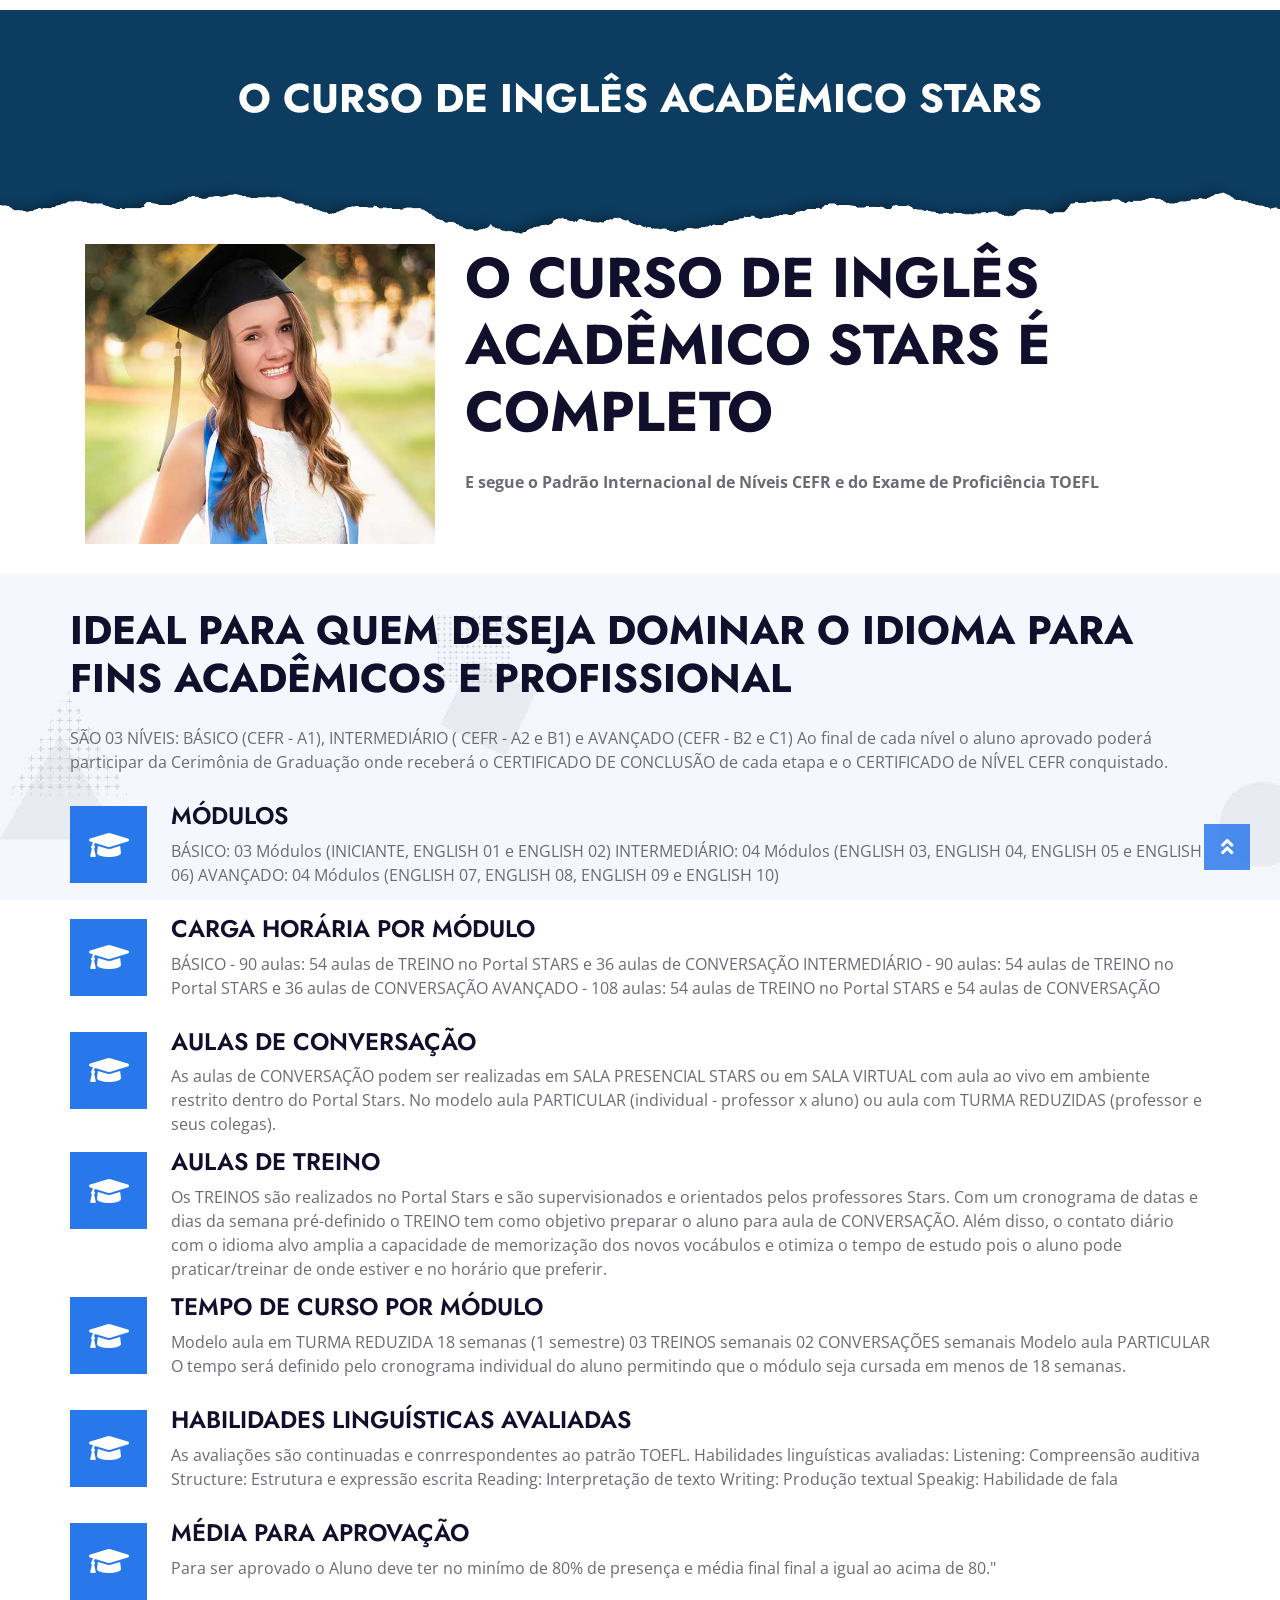
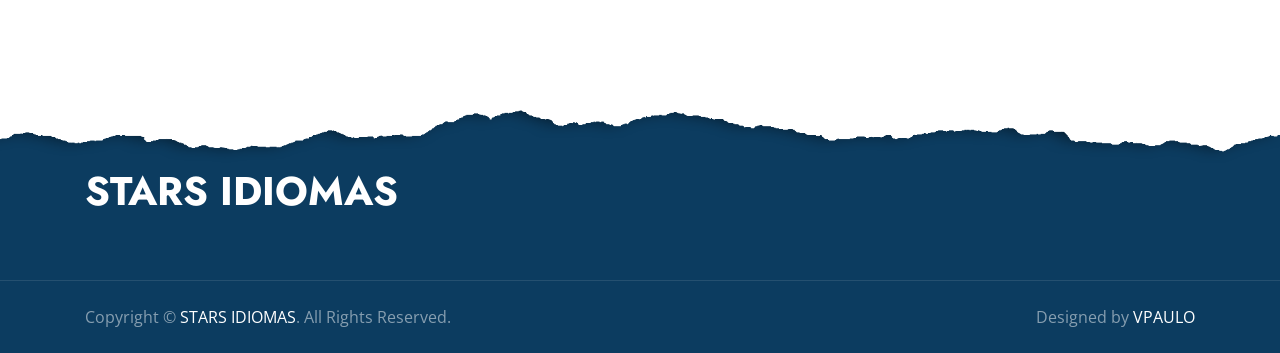
==== commit d646c49a: "valida actions github" ====
--- a/public/index.html
+++ b/public/index.html
@@ -683,7 +683,7 @@
                     </p>
                 </div>
                 <div class="col-md-6 text-center text-md-right">
-                    <p class="m-0">Designed by <a class="text-white" href="#">VPAULO.COM</a>
+                    <p class="m-0">Designed by <a class="text-white" href="#">VPAULO</a>
                     </p>
                 </div>
             </div>
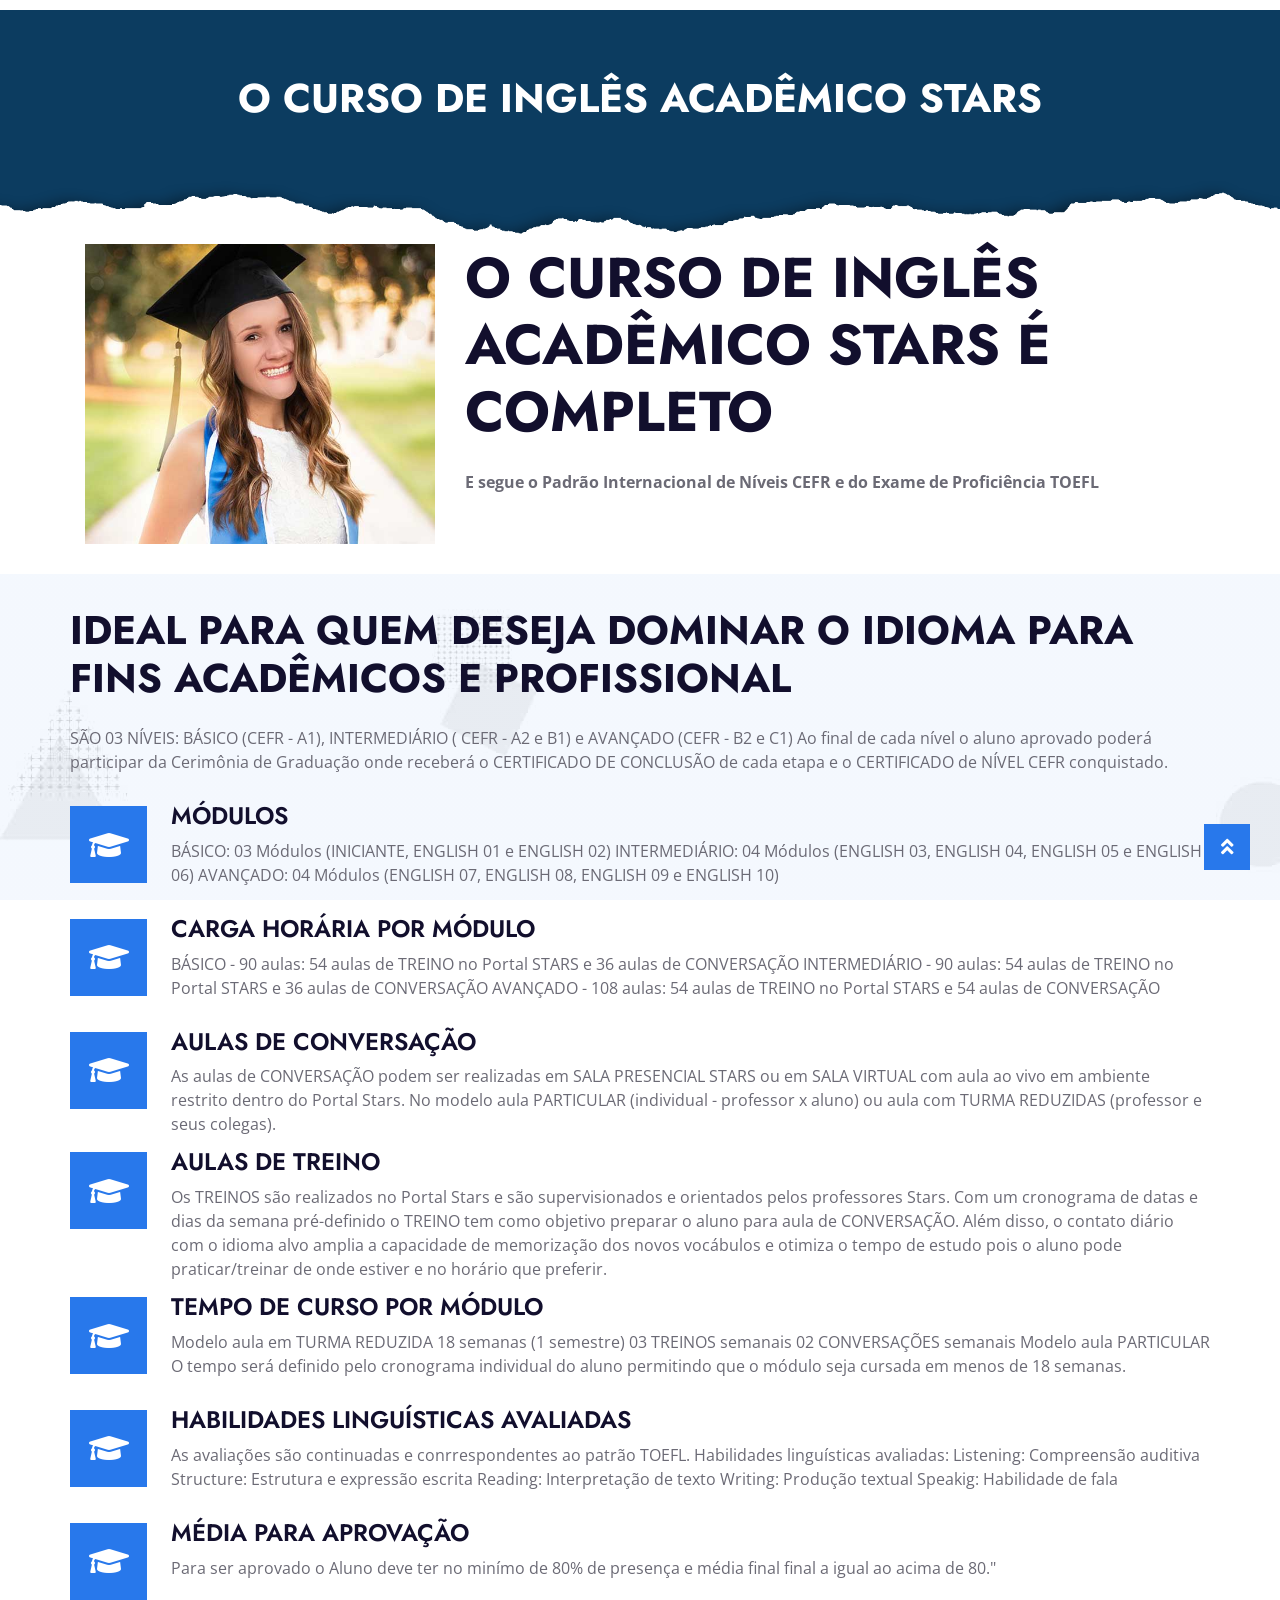
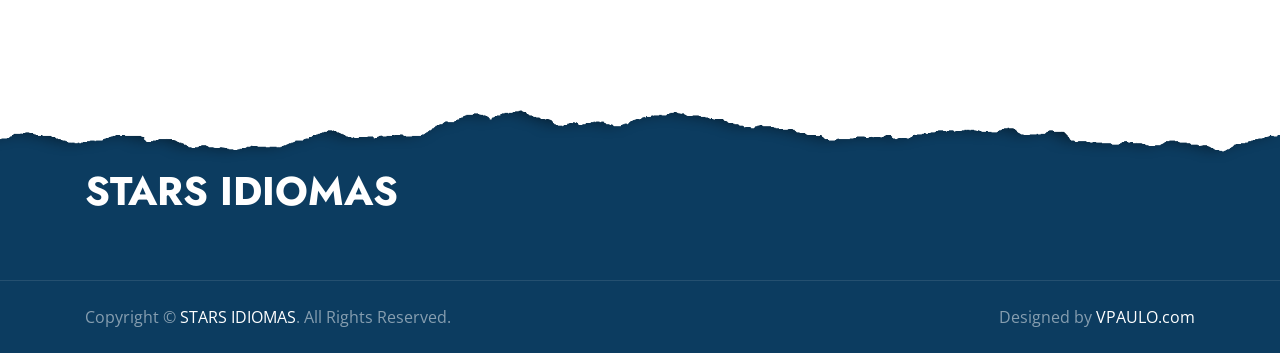
==== commit ad4fe2f2: "config: ajuste index.html" ====
--- a/public/index.html
+++ b/public/index.html
@@ -683,7 +683,7 @@
                     </p>
                 </div>
                 <div class="col-md-6 text-center text-md-right">
-                    <p class="m-0">Designed by <a class="text-white" href="#">VPAULO</a>
+                    <p class="m-0">Designed by <a class="text-white" href="#">VPAULO.com</a>
                     </p>
                 </div>
             </div>
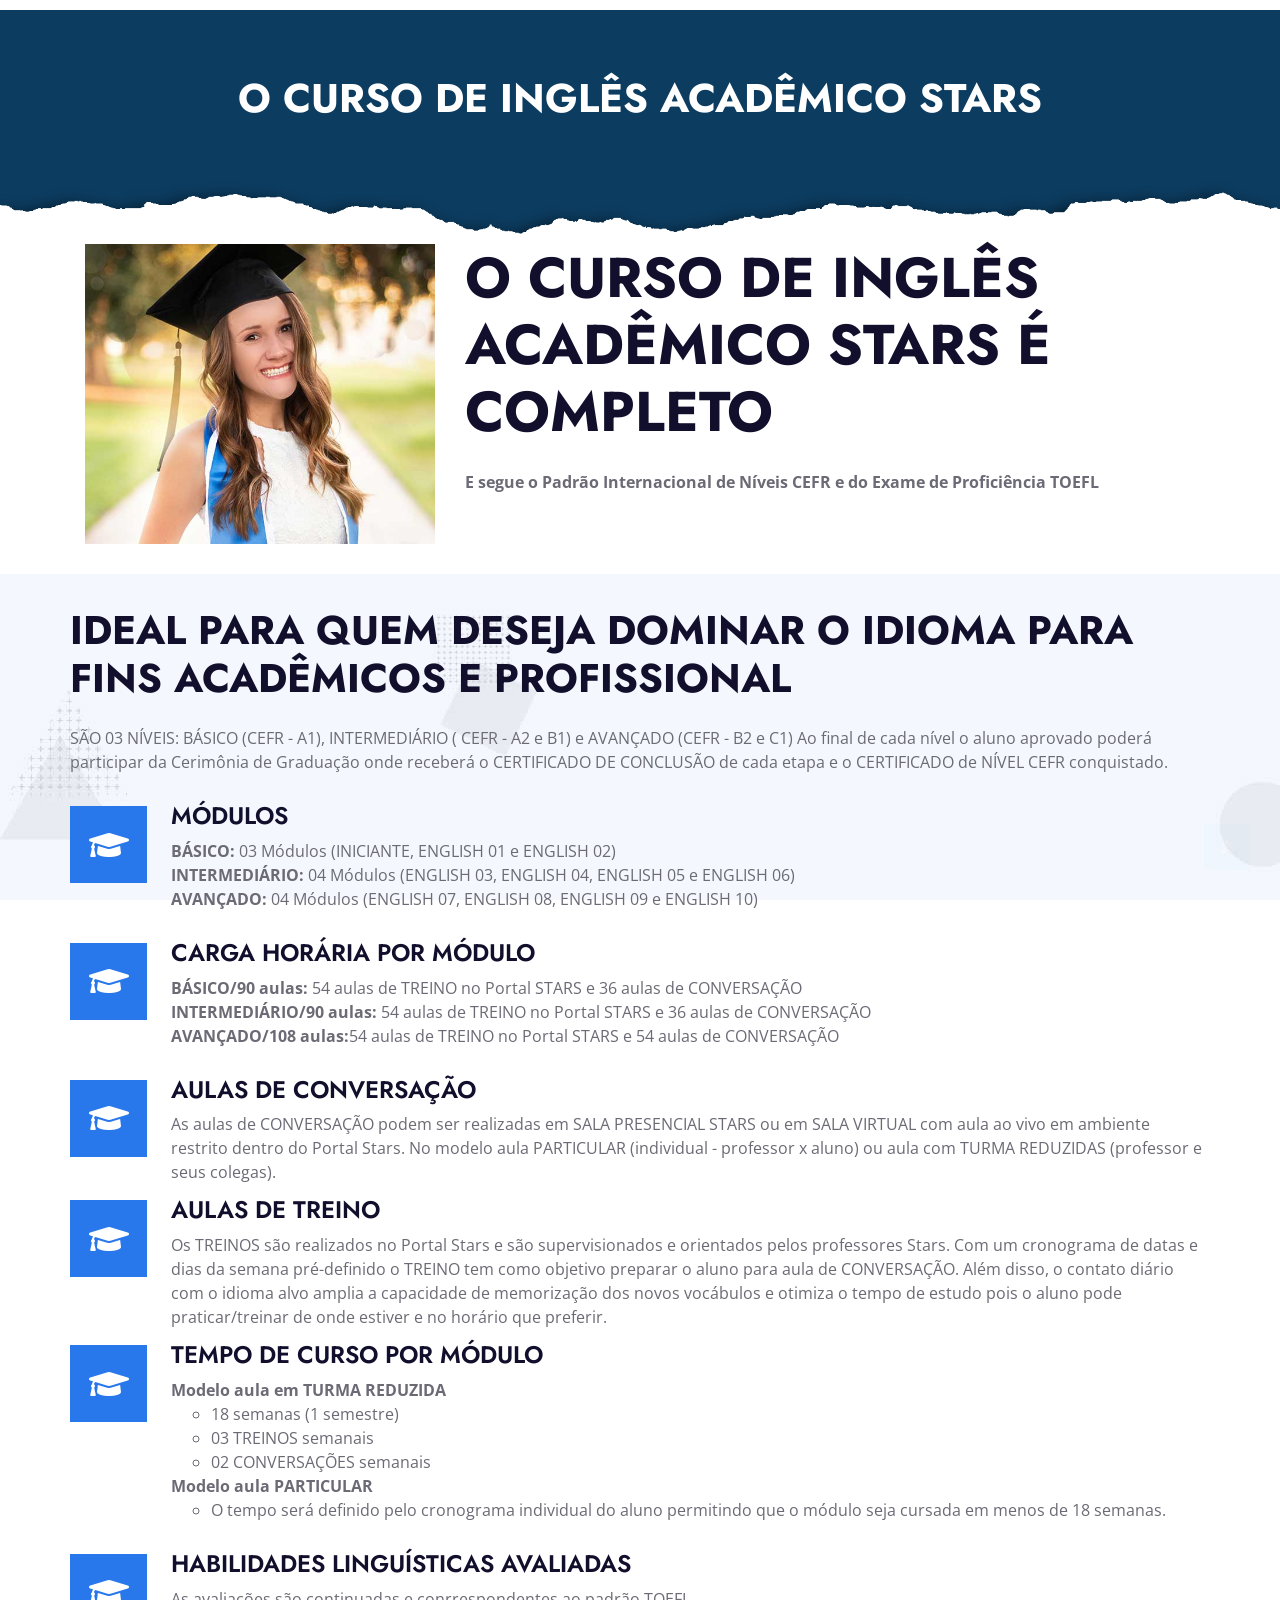
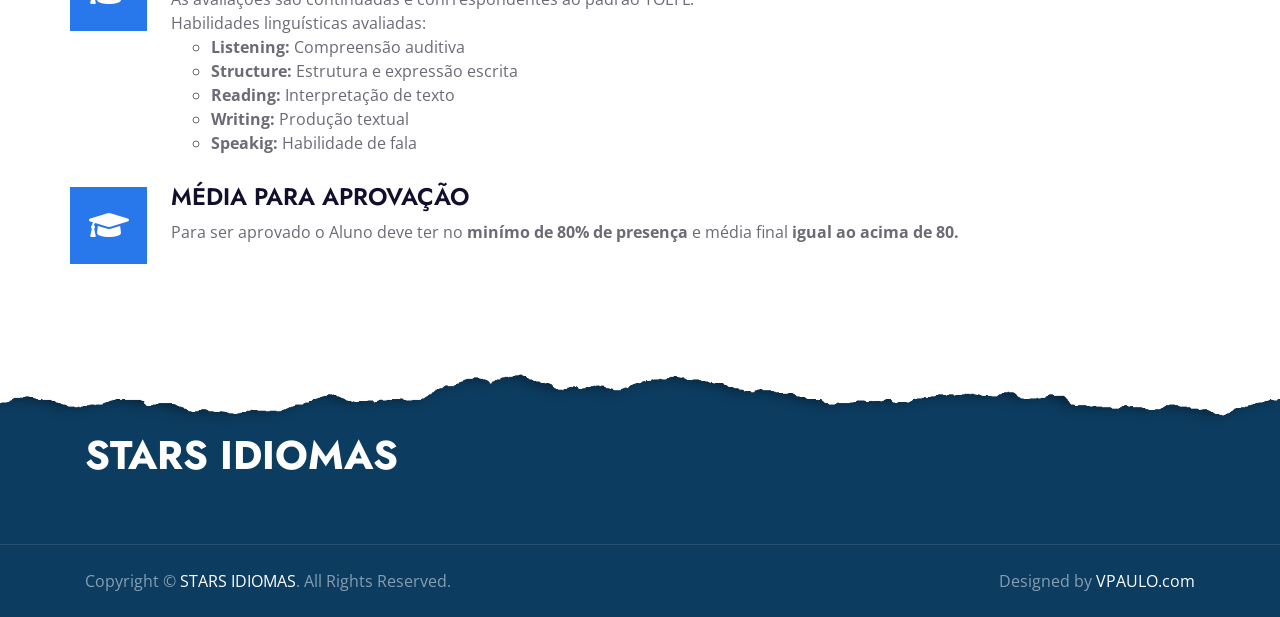
==== commit fb3f7b9b: "config: ajuste fino html" ====
--- a/public/index.html
+++ b/public/index.html
@@ -184,10 +184,11 @@
                         </div>
                         <div class="mt-n1">
                             <h4>MÓDULOS</h4>
-                            <p>BÁSICO: 03 Módulos (INICIANTE, ENGLISH 01 e ENGLISH 02)
-                            INTERMEDIÁRIO: 04 Módulos (ENGLISH 03, ENGLISH 04, ENGLISH 05 e ENGLISH 06)
-                            AVANÇADO: 04 Módulos (ENGLISH 07, ENGLISH 08, ENGLISH 09 e ENGLISH 10)</p>
-                                
+                            <ul class="list-unstyled">
+                                <li><strong>BÁSICO:</strong> 03 Módulos (INICIANTE, ENGLISH 01 e ENGLISH 02)</li>
+                                <li><strong>INTERMEDIÁRIO:</strong> 04 Módulos (ENGLISH 03, ENGLISH 04, ENGLISH 05 e ENGLISH 06)</li>
+                                <li><strong>AVANÇADO:</strong> 04 Módulos (ENGLISH 07, ENGLISH 08, ENGLISH 09 e ENGLISH 10)</li>
+                            </ul>  
                         </div>
                     </div>
                     <div class="d-flex mb-3">
@@ -196,10 +197,11 @@
                         </div>
                         <div class="mt-n1">
                             <h4>CARGA HORÁRIA POR MÓDULO</h4>
-                            <p>BÁSICO - 90 aulas: 54  aulas de TREINO no Portal  STARS e 36 aulas de CONVERSAÇÃO
-                                INTERMEDIÁRIO - 90 aulas: 54  aulas de TREINO no Portal  STARS e 36 aulas de CONVERSAÇÃO
-                                AVANÇADO - 108 aulas:  54  aulas de TREINO no Portal  STARS e 54 aulas de CONVERSAÇÃO
-                                 </p>
+                            <ul class="list-unstyled">
+                                <li><strong>BÁSICO/90 aulas:</strong> 54  aulas de TREINO no Portal  STARS e 36 aulas de CONVERSAÇÃO</li>
+                                <li><strong>INTERMEDIÁRIO/90 aulas:</strong> 54  aulas de TREINO no Portal  STARS e 36 aulas de CONVERSAÇÃO</li>
+                                <li><strong>AVANÇADO/108 aulas:</strong>54  aulas de TREINO no Portal  STARS e 54 aulas de CONVERSAÇÃO</li>
+                            </ul>  
                         </div>
                     </div>
                     <div class="d-flex mb-3">
@@ -236,17 +238,18 @@
                         </div>
                         <div class="mt-n1">
                             <h4>TEMPO DE CURSO POR MÓDULO</h4>
-                            <p>
-                                Modelo aula em TURMA REDUZIDA
-                                18 semanas (1 semestre)
-                                03 TREINOS semanais
-                                02  CONVERSAÇÕES semanais
-                          
-                                Modelo aula PARTICULAR  
-                                O tempo será definido pelo cronograma individual do aluno permitindo que o módulo seja cursada em menos de 18 semanas.
-                      
-                            </p>
-                                
+                            <ul class="list-unstyled">
+                                <li><strong>Modelo aula em TURMA REDUZIDA</strong></li>
+                                    <ul>
+                                        <li>18 semanas (1 semestre)</li>
+                                        <li>03 TREINOS semanais</li>
+                                        <li>02 CONVERSAÇÕES semanais</li>
+                                    </ul>
+                                <li><strong>Modelo aula PARTICULAR</strong></li>
+                                    <ul>
+                                        <li>O tempo será definido pelo cronograma individual do aluno permitindo que o módulo seja cursada em menos de 18 semanas.</li>
+                                    </ul>
+                            </ul>
                         </div>
                     </div>
                     <div class="d-flex mb-3">
@@ -255,15 +258,17 @@
                         </div>
                         <div class="mt-n1">
                             <h4>HABILIDADES LINGUÍSTICAS AVALIADAS</h4>
-                            <p>
-                                As avaliações são continuadas e conrrespondentes ao patrão TOEFL.
-                                Habilidades linguísticas avaliadas:
-                                Listening: Compreensão auditiva
-                                Structure: Estrutura e expressão escrita
-                                Reading: Interpretação de texto
-                                Writing:  Produção textual
-                                Speakig: Habilidade de fala
-                            </p>
+                            <ul class="list-unstyled">
+                                <li>As avaliações são continuadas e conrrespondentes ao padrão TOEFL.</li>
+                                <li>Habilidades linguísticas avaliadas:</li>
+                                    <ul>
+                                        <li><strong>Listening: </strong>Compreensão auditiva</li>
+                                        <li><strong>Structure: </strong>Estrutura e expressão escrita</li>
+                                        <li><strong>Reading: </strong>Interpretação de texto</li>
+                                        <li><strong>Writing: </strong>Produção textual</li>
+                                        <li><strong>Speakig: </strong>Habilidade de fala</li>
+                                    </ul>  
+                            </ul>
                         </div>
                     </div>
 
@@ -274,8 +279,7 @@
                         <div class="mt-n1">
                             <h4>MÉDIA PARA APROVAÇÃO</h4>
                             <p>
-                                Para ser aprovado o Aluno deve ter no minímo de 80% de presença e média final final a igual ao acima de 80."
-                             
+                                Para ser aprovado o Aluno deve ter no <strong>minímo de 80% de presença</strong> e média final <strong>igual ao acima de 80.</strong>
                             </p>
                         </div>
                     </div>
